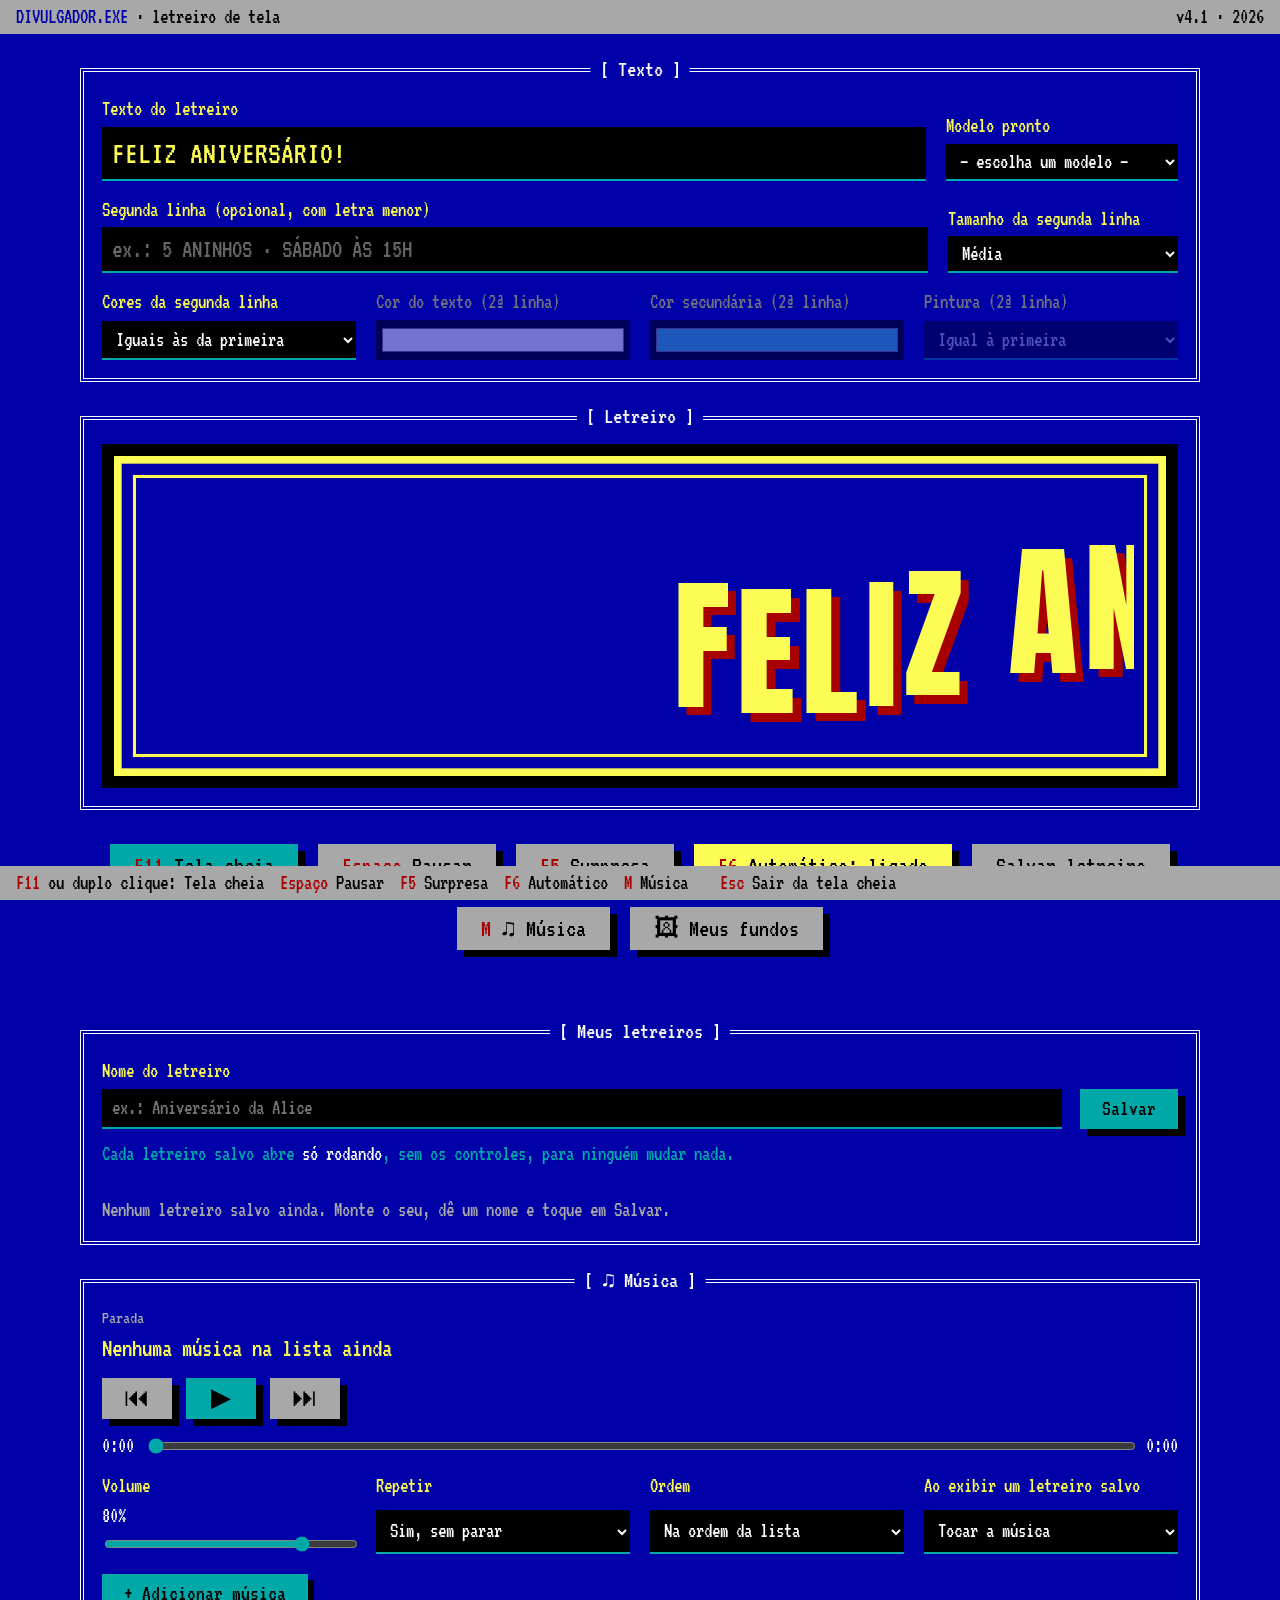
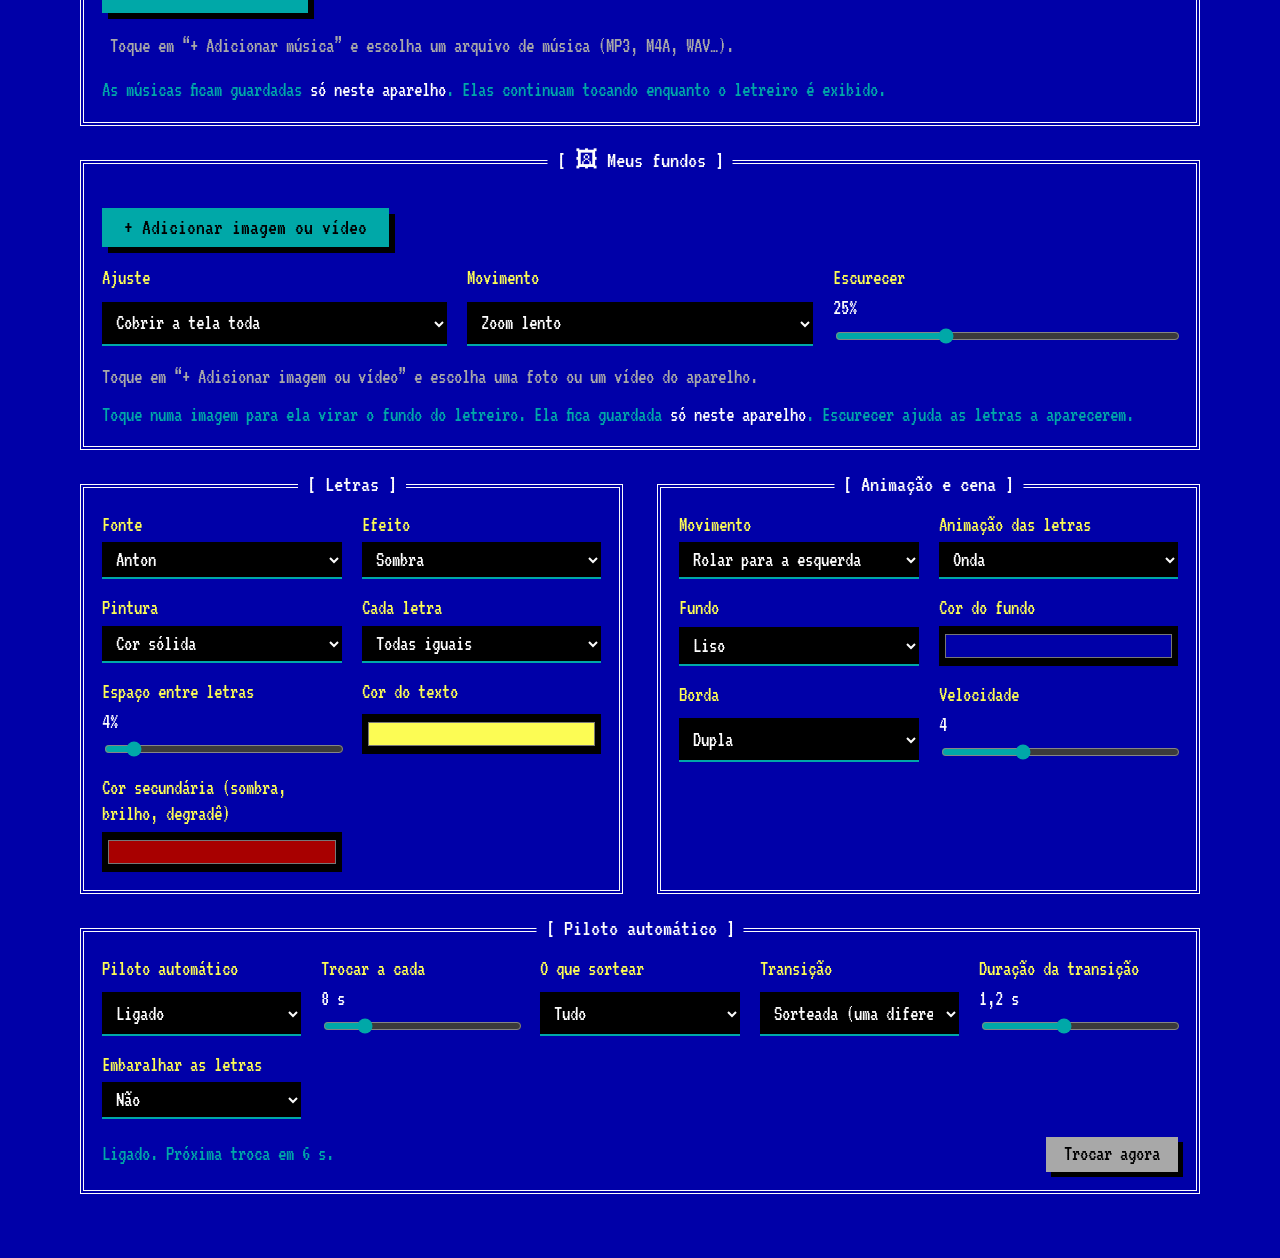
==== ver/index.html @ e81c2245 "Links sem prévia de propaganda no WhatsApp e abertura mais rápida - Os links de letreiro vão para a " ====
<!doctype html>
<html lang="pt-BR">
<head>
<meta charset="utf-8">
<meta name="robots" content="noindex">
<meta name="viewport" content="width=device-width, initial-scale=1, viewport-fit=cover">
<meta name="theme-color" content="#0000a8">
<!-- Deferred: the page paints right away (so Android's opening screen goes away fast) and the fonts
     arrive a moment later, announced by the "divulgador-fontes" event. -->
<script src="../fonts/fonts.js" defer></script>
<style>
  html, body { margin: 0; }
  :root { padding-top: env(safe-area-inset-top, 0px); padding-bottom: env(safe-area-inset-bottom, 0px); }
  [hidden] { display: none !important; }
  img { max-width: 100%; }
</style>
</head>
<body>
<style>
  /* Deliberately single-look: a DOS text-mode screen, painted explicitly. */
  :root {
    --blue: #0000a8;
    --cyan: #00a8a8;
    --grey: #a8a8a8;
    --white: #fcfcfc;
    --yellow: #fcfc54;
    --red: #a80000;
    --black: #000000;
    color-scheme: dark;
  }
  * { box-sizing: border-box; }
  html, body { background: var(--blue); }
  body {
    color: var(--white);
    font: 21px/1.25 "VT323", "Cascadia Mono", Consolas, ui-monospace, monospace;
    padding-inline: 16px;
    min-height: 100vh;
    display: flex;
    flex-direction: column;
  }
  .titlebar, .statusbar {
    background: var(--grey);
    color: var(--black);
    margin-inline: -16px;
    padding: 4px 16px;
    display: flex;
    flex-wrap: wrap;
    gap: 4px 2ch;
    justify-content: space-between;
  }
  .titlebar b { color: var(--blue); font-weight: normal; }
  .statusbar {
    position: sticky;
    bottom: 0;
    margin-top: auto;
    justify-content: flex-start;
    padding-bottom: calc(4px + env(safe-area-inset-bottom, 0px));
  }
  .statusbar kbd { font: inherit; color: var(--red); }

  main {
    width: 100%;
    max-width: 1120px;
    margin: 34px auto 30px;
    display: grid;
    gap: 34px;
  }
  .win {
    position: relative;
    border: 4px double var(--white);
    padding: 24px 18px 18px;
    min-width: 0;
  }
  .win > h2 {
    position: absolute;
    top: -0.72em;
    left: 50%;
    transform: translateX(-50%);
    margin: 0;
    padding: 0 1ch;
    background: var(--blue);
    color: var(--white);
    font: inherit;
    font-size: 23px;
    white-space: nowrap;
  }
  .cols {
    display: grid;
    grid-template-columns: repeat(auto-fit, minmax(min(100%, 430px), 1fr));
    gap: 34px;
  }
  .fields {
    display: grid;
    grid-template-columns: repeat(auto-fit, minmax(min(100%, 185px), 1fr));
    gap: 16px 20px;
  }
  .text-row {
    display: grid;
    grid-template-columns: minmax(0, 1fr) minmax(min(100%, 230px), auto);
    gap: 16px 20px;
    align-items: end;
  }
  @media (max-width: 640px) { .text-row { grid-template-columns: 1fr; } }
  .line2-row, .line2-colors { margin-top: 16px; }
  label:has(:disabled) { opacity: .45; }
  :disabled { cursor: not-allowed; }
  #texto2 { font-size: 26px; color: var(--yellow); }
  #texto2::placeholder { color: var(--grey); opacity: .6; }
  label { display: grid; gap: 4px; color: var(--yellow); }
  label output { color: var(--white); float: right; }
  input[type="text"], select {
    font: inherit;
    color: var(--white);
    background: var(--black);
    border: 0;
    border-bottom: 2px solid var(--cyan);
    padding: 6px 10px;
    width: 100%;
    border-radius: 0;
  }
  #texto { font-size: 32px; color: var(--yellow); }
  input[type="color"] {
    width: 100%;
    height: 40px;
    background: var(--black);
    border: 0;
    padding: 4px;
    cursor: pointer;
  }
  input[type="range"] { accent-color: var(--cyan); width: 100%; }
  :focus-visible { outline: 2px solid var(--yellow); outline-offset: 2px; }

  .screen {
    background: var(--black);
    padding: 12px;
    position: relative;
  }
  .screen canvas { display: block; width: 100%; height: clamp(160px, 28vw, 320px); }
  .screen:fullscreen { padding: 0; display: flex; }
  .screen:fullscreen canvas { height: 100%; }
  /* Fallback when the browser refuses real fullscreen: the sign fills the page instead. */
  .screen.pseudo-full {
    position: fixed; inset: 0; z-index: 50; padding: 0; display: flex;
    padding-top: env(safe-area-inset-top, 0px); padding-bottom: env(safe-area-inset-bottom, 0px);
  }
  .screen.pseudo-full canvas { height: 100%; }
  .hint {
    position: absolute; right: 18px; bottom: 14px;
    color: var(--grey); font-size: 18px; pointer-events: none;
    transition: opacity .4s;
  }
  .screen:not(:fullscreen):not(.pseudo-full) .hint { display: none; }
  .screen.idle:is(:fullscreen, .pseudo-full) { cursor: none; }
  .screen.idle .hint { opacity: 0; }

  /* Player: only the sign, running, with no controls. */
  body.player { overflow: hidden; }
  body.player .titlebar, body.player .statusbar, body.player .hint,
  body.player main > :not(:has(.screen)) { display: none; }
  .player-tip {
    position: absolute; left: 50%; bottom: 7%; transform: translateX(-50%);
    background: rgba(0, 0, 0, 0.65); color: var(--white);
    padding: 6px 16px; font-size: 22px; white-space: nowrap;
    pointer-events: none; transition: opacity .8s;
  }
  body:not(.player) .player-tip, .player-tip.gone { opacity: 0; }
  .player-exit {
    position: absolute; top: calc(12px + env(safe-area-inset-top, 0px)); left: 50%; transform: translateX(-50%);
    display: flex; flex-wrap: wrap; gap: 12px; align-items: center; justify-content: center;
    background: var(--blue); border: 4px double var(--white); padding: 10px 16px;
    max-width: calc(100% - 32px); cursor: default;
  }
  .player-exit button { font-size: 21px; padding: 4px 16px; box-shadow: 5px 5px 0 var(--black); }

  /* Saved signs */
  .save-row { display: grid; grid-template-columns: minmax(0, 1fr) auto; gap: 12px 18px; align-items: end; }
  .save-row button { font-size: 22px; padding: 6px 22px; }
  .note { color: var(--cyan); margin: 12px 0 0; }
  .note b { color: var(--white); font-weight: normal; }
  .saved-list { list-style: none; margin: 16px 0 0; padding: 0; display: grid; gap: 14px; }
  .saved-list li {
    display: flex; flex-wrap: wrap; gap: 10px 18px; align-items: center; justify-content: space-between;
    border-top: 1px dashed var(--grey); padding-top: 14px;
  }
  .saved-info { display: grid; gap: 2px; min-width: 0; }
  .saved-name { color: var(--yellow); font-size: 24px; overflow-wrap: anywhere; }
  .saved-meta { color: var(--grey); font-size: 18px; overflow-wrap: anywhere; }
  .saved-actions { display: flex; flex-wrap: wrap; gap: 10px; }
  .saved-actions button { font-size: 19px; padding: 3px 12px; box-shadow: 4px 4px 0 var(--black); }
  .saved-actions button.danger { background: var(--red); color: var(--white); }
  .saved-link { flex-basis: 100%; font-size: 16px; }
  .saved-empty { color: var(--grey); border: 0 !important; }

  /* Music */
  .music-player { display: grid; gap: 14px; }
  .music-now { display: grid; gap: 2px; }
  .music-label { color: var(--grey); font-size: 18px; }
  .music-title { color: var(--yellow); font-size: 26px; overflow-wrap: anywhere; }
  .music-controls { display: flex; flex-wrap: wrap; gap: 14px; }
  .music-controls button { font-size: 26px; min-width: 70px; padding: 4px 16px; }
  .music-progress {
    display: grid; grid-template-columns: auto minmax(0, 1fr) auto; gap: 12px; align-items: center;
    font-variant-numeric: tabular-nums;
  }
  .music-add { display: flex; flex-wrap: wrap; gap: 12px 20px; align-items: center; margin-top: 20px; }
  label.file-btn {
    position: relative; display: inline-block; color: var(--black); background: var(--cyan);
    padding: 6px 22px; font-size: 22px; box-shadow: 6px 6px 0 var(--black); cursor: pointer;
  }
  .file-btn input { position: absolute; inset: 0; width: 100%; opacity: 0; cursor: pointer; }
  .file-btn:focus-within { outline: 2px solid var(--yellow); outline-offset: 2px; }
  .file-btn:hover { filter: brightness(1.12); }
  .music-info { color: var(--grey); font-size: 18px; }
  .music-list { list-style: none; margin: 14px 0 0; padding: 0; display: grid; gap: 4px; }
  .music-list li {
    display: grid; grid-template-columns: 2.4ch minmax(0, 1fr) auto auto; gap: 10px; align-items: center;
    padding: 6px 8px; border-top: 1px dashed var(--grey);
  }
  .music-list li.playing { background: rgba(0, 168, 168, 0.28); }
  .music-list li.playing .mus-name { color: var(--yellow); }
  .mus-num, .mus-dur { color: var(--grey); font-variant-numeric: tabular-nums; }
  .mus-name { overflow: hidden; text-overflow: ellipsis; white-space: nowrap; }
  .mus-row-actions { display: flex; gap: 6px; }
  .music-list button { font-size: 18px; padding: 2px 10px; box-shadow: 3px 3px 0 var(--black); }
  .music-list button.danger { background: var(--red); color: var(--white); }
  .music-list li.music-empty { display: block; color: var(--grey); border: 0; }
  @media (max-width: 560px) {
    .music-list li { grid-template-columns: 2.4ch minmax(0, 1fr) auto; }
    .mus-row-actions { grid-column: 2 / -1; }
  }
  .status-music { color: var(--blue); }

  /* My backgrounds */
  .bg-fields { margin-top: 18px; }
  .bg-grid {
    list-style: none; margin: 18px 0 0; padding: 0;
    display: grid; grid-template-columns: repeat(auto-fill, minmax(min(100%, 160px), 1fr)); gap: 14px;
  }
  .bg-item { position: relative; border: 2px solid var(--grey); background: var(--black); min-width: 0; }
  .bg-item.selected { border-color: var(--yellow); box-shadow: 0 0 0 2px var(--yellow); }
  button.bg-pick { display: block; width: 100%; padding: 0; border: 0; box-shadow: none; background: var(--black); }
  button.bg-pick:active { transform: none; }
  .bg-pick img, .bg-pick video { display: block; width: 100%; aspect-ratio: 16 / 9; object-fit: cover; }
  .bg-name {
    display: block; padding: 4px 8px; font-size: 18px; color: var(--white); text-align: left;
    white-space: nowrap; overflow: hidden; text-overflow: ellipsis;
  }
  .bg-item.selected .bg-name { color: var(--yellow); }
  .bg-kind { position: absolute; top: 6px; left: 6px; background: rgba(0, 0, 0, 0.72); color: var(--yellow); font-size: 16px; padding: 0 6px; pointer-events: none; }
  button.bg-del { position: absolute; top: 6px; right: 6px; font-size: 16px; padding: 0 8px; box-shadow: 2px 2px 0 var(--black); }
  button.bg-del.danger { background: var(--red); color: var(--white); }
  .bg-grid .bg-empty { grid-column: 1 / -1; color: var(--grey); border: 0; }
  #btn-fundos.on { background: var(--yellow); }
  #btn-musica.on { background: var(--yellow); }

  .actions { display: flex; flex-wrap: wrap; gap: 20px; justify-content: center; }
  button {
    font: inherit;
    font-size: 25px;
    color: var(--black);
    background: var(--grey);
    border: 0;
    border-radius: 0;
    padding: 6px 24px;
    box-shadow: 7px 7px 0 var(--black);
    cursor: pointer;
  }
  button.primary { background: var(--cyan); }
  button kbd { font: inherit; color: var(--red); }
  button:hover { filter: brightness(1.12); }
  button:active { transform: translate(7px, 7px); box-shadow: none; }
  .toast { color: var(--yellow); text-align: center; min-height: 1.25em; margin: -14px 0 0; }
  .auto-row { display: flex; flex-wrap: wrap; gap: 14px 24px; align-items: center; justify-content: space-between; margin-top: 18px; }
  .auto-status { margin: 0; color: var(--cyan); }
  .auto-row button { font-size: 21px; padding: 4px 18px; box-shadow: 5px 5px 0 var(--black); }
  button.on { background: var(--yellow); }

  @media (prefers-reduced-motion: reduce) {
    button:active { transform: none; }
  }
</style>

<header class="titlebar">
  <span><b>DIVULGADOR.EXE</b> · letreiro de tela</span>
  <span>v4.1 · 2026</span>
</header>

<main>
  <section class="win">
    <h2>[ Texto ]</h2>
    <div class="text-row">
      <label>Texto do letreiro
        <input id="texto" type="text" value="FELIZ ANIVERSÁRIO!" maxlength="200" autocomplete="off">
      </label>
      <label>Modelo pronto
        <select id="modelo">
          <option value="">— escolha um modelo —</option>
          <optgroup label="Festas infantis">
            <option value="aniversario">Festa de aniversário</option>
            <option value="infantil">Aniversário infantil</option>
            <option value="heroi">Super-heróis</option>
            <option value="princesa">Princesas</option>
            <option value="mar">Fundo do mar</option>
            <option value="dino">Dinossauros</option>
            <option value="circo">Circo</option>
            <option value="espaco">Astronauta / espaço</option>
            <option value="pijama">Festa do pijama</option>
            <option value="criancas">Dia das Crianças</option>
            <option value="cha">Chá de bebê</option>
          </optgroup>
          <optgroup label="Datas comemorativas">
            <option value="junina">Festa junina</option>
            <option value="carnaval">Carnaval</option>
            <option value="pascoa">Páscoa</option>
            <option value="namorados">Dia dos Namorados</option>
            <option value="halloween">Halloween</option>
            <option value="natal">Natal</option>
            <option value="anonovo">Ano Novo</option>
          </optgroup>
          <optgroup label="Eventos">
            <option value="casamento">Casamento</option>
            <option value="formatura">Formatura</option>
            <option value="boasvindas">Boas-vindas</option>
            <option value="inauguracao">Inauguração</option>
            <option value="culto">Culto / encontro</option>
            <option value="balada">Balada</option>
          </optgroup>
          <optgroup label="Estilos">
            <option value="neon">Neon de bar</option>
            <option value="led">Painel de LED</option>
            <option value="anos80">Anos 80 cromado</option>
            <option value="fogo">Letras de fogo</option>
            <option value="terror">Filme de terror</option>
            <option value="maquina">Máquina de escrever</option>
            <option value="gibi">Gibi (quadrinhos)</option>
            <option value="gosma">Gosma derretendo</option>
            <option value="cinema">Estreia de cinema</option>
            <option value="dos">DOS clássico</option>
          </optgroup>
        </select>
      </label>
    </div>
    <div class="text-row line2-row">
      <label>Segunda linha (opcional, com letra menor)
        <input id="texto2" type="text" value="" maxlength="200" autocomplete="off" placeholder="ex.: 5 ANINHOS · SÁBADO ÀS 15H">
      </label>
      <label>Tamanho da segunda linha
        <select id="tamanho2">
          <option value="0.35">Bem pequena</option>
          <option value="0.5">Pequena</option>
          <option value="0.65" selected>Média</option>
          <option value="0.8">Quase igual</option>
          <option value="1">Igual à primeira</option>
        </select>
      </label>
    </div>
    <div class="fields line2-colors">
      <label>Cores da segunda linha
        <select id="cores2">
          <option value="igual">Iguais às da primeira</option>
          <option value="propria">Cores próprias</option>
        </select>
      </label>
      <label>Cor do texto (2ª linha)
        <input id="cor-texto2" type="color" value="#ffffff">
      </label>
      <label>Cor secundária (2ª linha)
        <input id="cor-efeito2" type="color" value="#3ec1d3">
      </label>
      <label>Pintura (2ª linha)
        <select id="pintura2"><option value="igual">Igual à primeira</option></select>
      </label>
    </div>
  </section>

  <section class="win">
    <h2>[ Letreiro ]</h2>
    <div class="screen" id="screen">
      <canvas id="display" aria-label="Letreiro"></canvas>
      <span class="hint">Esc para sair da tela cheia</span>
      <div class="player-tip" id="player-tip" aria-hidden="true"></div>
      <div class="player-exit" id="player-exit" hidden>
        <span>Sair da exibição?</span>
        <button class="primary" id="btn-sair" type="button">Voltar ao editor</button>
        <button id="btn-ficar" type="button">Continuar</button>
      </div>
    </div>
  </section>

  <div class="actions">
    <button class="primary" id="btn-full" type="button"><kbd>F11</kbd> Tela cheia</button>
    <button id="btn-pause" type="button"><kbd>Espaço</kbd> Pausar</button>
    <button id="btn-random" type="button"><kbd>F5</kbd> Surpresa</button>
    <button id="btn-auto" type="button"><kbd>F6</kbd> Automático</button>
    <button id="btn-salvar" type="button">Salvar letreiro</button>
    <button id="btn-musica" type="button"><kbd>M</kbd> ♫ Música</button>
    <button id="btn-fundos" type="button">🖼 Meus fundos</button>
  </div>
  <p class="toast" id="toast" role="status"></p>

  <section class="win" id="salvos-win">
    <h2>[ Meus letreiros ]</h2>
    <form class="save-row" id="form-salvar">
      <label>Nome do letreiro
        <input id="nome-salvo" type="text" maxlength="60" autocomplete="off" placeholder="ex.: Aniversário da Alice">
      </label>
      <button class="primary" type="submit">Salvar</button>
    </form>
    <p class="note">Cada letreiro salvo abre <b>só rodando</b>, sem os controles, para ninguém mudar nada.</p>
    <ul class="saved-list" id="lista-salvos"></ul>
  </section>

  <section class="win" id="musica-win">
    <h2>[ ♫ Música ]</h2>
    <div class="music-player">
      <div class="music-now">
        <span class="music-label" id="mus-estado">Parada</span>
        <span class="music-title" id="mus-atual">Nenhuma música na lista ainda</span>
      </div>
      <div class="music-controls">
        <button id="mus-ant" type="button" aria-label="Música anterior">⏮</button>
        <button id="mus-play" class="primary" type="button" aria-label="Tocar">▶</button>
        <button id="mus-prox" type="button" aria-label="Próxima música">⏭</button>
      </div>
      <div class="music-progress">
        <span id="mus-tempo">0:00</span>
        <input id="mus-barra" type="range" min="0" max="1000" step="1" value="0" aria-label="Posição da música">
        <span id="mus-total">0:00</span>
      </div>
      <div class="fields">
        <label>Volume <output id="mus-volume-out"></output>
          <input id="mus-volume" type="range" min="0" max="100" step="1" value="80">
        </label>
        <label>Repetir
          <select id="mus-repetir">
            <option value="lista">Sim, sem parar</option>
            <option value="uma">Só a música atual</option>
            <option value="nao">Não repetir</option>
          </select>
        </label>
        <label>Ordem
          <select id="mus-ordem">
            <option value="normal">Na ordem da lista</option>
            <option value="aleatoria">Aleatória</option>
          </select>
        </label>
        <label>Ao exibir um letreiro salvo
          <select id="mus-exibir">
            <option value="tocar">Tocar a música</option>
            <option value="nao">Não tocar</option>
          </select>
        </label>
      </div>
    </div>
    <div class="music-add">
      <label class="file-btn">+ Adicionar música
        <input id="mus-arquivos" type="file" accept="audio/*" multiple>
      </label>
      <span class="music-info" id="mus-info"></span>
    </div>
    <ol class="music-list" id="mus-lista"></ol>
    <p class="note">As músicas ficam guardadas <b>só neste aparelho</b>. Elas continuam tocando enquanto o letreiro é exibido.</p>
  </section>

  <section class="win" id="fundos-win">
    <h2>[ 🖼 Meus fundos ]</h2>
    <div class="music-add">
      <label class="file-btn">+ Adicionar imagem ou vídeo
        <input id="bg-arquivos" type="file" accept="image/*,video/*" multiple>
      </label>
      <span class="music-info" id="bg-info"></span>
    </div>
    <div class="fields bg-fields">
      <label>Ajuste
        <select id="meu-ajuste">
          <option value="cobrir">Cobrir a tela toda</option>
          <option value="inteira">Mostrar a imagem inteira</option>
        </select>
      </label>
      <label>Movimento
        <select id="meu-movimento">
          <option value="zoom">Zoom lento</option>
          <option value="passear">Passear pela imagem</option>
          <option value="parado">Parado</option>
        </select>
      </label>
      <label>Escurecer <output id="meu-escurecer-out"></output>
        <input id="meu-escurecer" type="range" min="0" max="80" step="5" value="25">
      </label>
    </div>
    <ul class="bg-grid" id="bg-lista"></ul>
    <p class="note">Toque numa imagem para ela virar o fundo do letreiro. Ela fica guardada <b>só neste aparelho</b>. Escurecer ajuda as letras a aparecerem.</p>
  </section>

  <div class="cols">
    <section class="win">
      <h2>[ Letras ]</h2>
      <div class="fields">
        <label>Fonte
          <select id="fonte"></select>
        </label>
        <label>Efeito
          <select id="estilo">
            <optgroup label="Clássicos">
              <option value="normal">Normal</option>
              <option value="sombra">Sombra</option>
              <option value="sombra-longa">Sombra longa</option>
              <option value="3d">3D</option>
              <option value="relevo">Relevo</option>
              <option value="contorno">Contorno</option>
              <option value="duplo">Contorno duplo</option>
              <option value="vazado">Vazado</option>
            </optgroup>
            <optgroup label="Luz e brilho">
              <option value="neon">Neon brilhante</option>
              <option value="neon-tubo">Neon de tubo (só contorno)</option>
              <option value="brilhos">Estrelinhas brilhando</option>
              <option value="fantasma">Fantasma</option>
              <option value="reflexo">Reflexo no chão</option>
            </optgroup>
            <optgroup label="Especiais">
              <option value="adesivo">Adesivo</option>
              <option value="quadrinhos">Quadrinhos</option>
              <option value="rabisco">Rabisco a mão</option>
              <option value="glitch">Glitch (tela com defeito)</option>
              <option value="rastro">Rastro</option>
              <option value="derretendo">Derretendo</option>
            </optgroup>
            <optgroup label="Doces e divertidos">
              <option value="balao">Letras de balão (bexiga)</option>
              <option value="bala">Bala brilhante</option>
              <option value="vidro">Vidro</option>
              <option value="gelo">Gelo com pingentes</option>
              <option value="chamas">Pegando fogo</option>
              <option value="costura">Tecido costurado</option>
            </optgroup>
            <optgroup label="Sombras e contornos">
              <option value="sombra-suave">Sombra suave</option>
              <option value="sombra-dupla">Sombra dupla retrô</option>
              <option value="sombra-chao">Sombra no chão</option>
              <option value="contorno-triplo">Contorno triplo</option>
              <option value="contorno-arcoiris">Contorno arco-íris</option>
              <option value="3d-arcoiris">3D arco-íris</option>
              <option value="eco-arcoiris">Eco arco-íris</option>
            </optgroup>
            <optgroup label="Animados">
              <option value="lampadas">Lâmpadas correndo</option>
              <option value="formigas">Contorno tracejado andando</option>
              <option value="aura">Aura colorida</option>
            </optgroup>
            <optgroup label="Matricial">
              <option value="pontos">Matricial – pontos</option>
              <option value="blocos">Matricial – blocos</option>
              <option value="led">Painel de LED</option>
            </optgroup>
          </select>
        </label>
        <label>Pintura
          <select id="pintura">
            <option value="solida">Cor sólida</option>
            <option value="degrade">Degradê (2 cores)</option>
            <option value="arcoiris">Arco-íris</option>
            <option value="arcoiris-anim">Arco-íris animado</option>
            <option value="metal">Metal cromado</option>
            <option value="ouro">Ouro</option>
            <option value="fogo">Fogo</option>
            <option value="por-do-sol">Pôr do sol</option>
            <option value="oceano">Oceano</option>
            <option value="brilho">Brilho passando</option>
            <option value="listras">Listras animadas</option>
            <option value="bolinhas">Bolinhas</option>
            <option value="xadrez">Xadrez</option>
          </select>
        </label>
        <label>Cada letra
          <select id="mistura">
            <option value="iguais">Todas iguais</option>
            <option value="fontes">Fonte diferente em cada letra</option>
            <option value="cores">Cor diferente em cada letra</option>
            <option value="tudo">Fonte e cor diferentes</option>
          </select>
        </label>
        <label>Espaço entre letras <output id="espaco-out"></output>
          <input id="espaco" type="range" min="0" max="40" step="1" value="4">
        </label>
        <label>Cor do texto
          <input id="cor-texto" type="color" value="#fcfc54">
        </label>
        <label>Cor secundária (sombra, brilho, degradê)
          <input id="cor-efeito" type="color" value="#a80000">
        </label>
      </div>
    </section>

    <section class="win">
      <h2>[ Animação e cena ]</h2>
      <div class="fields">
        <label>Movimento
          <select id="movimento">
            <option value="rolar">Rolar para a esquerda</option>
            <option value="rolar-dir">Rolar para a direita</option>
            <option value="ioio">Ioiô (vai e volta)</option>
            <option value="subir">Subir como créditos</option>
            <option value="parado">Parado no centro</option>
          </select>
        </label>
        <label>Animação das letras
          <select id="letras">
            <option value="nenhuma">Nenhuma</option>
            <option value="mistura">Misturada (cada letra uma)</option>
            <option value="onda">Onda</option>
            <option value="pular">Pular</option>
            <option value="balancar">Balançar</option>
            <option value="pulsar">Pulsar</option>
            <option value="girar">Girar (virar)</option>
            <option value="rodar">Rodar como roda</option>
            <option value="elastico">Elástico</option>
            <option value="zoom">Surgir com zoom</option>
            <option value="tremer">Tremer</option>
            <option value="cair">Cair do céu</option>
            <option value="maquina">Máquina de escrever</option>
            <option value="piscar">Piscar tudo</option>
            <option value="alternado">Piscar alternado</option>
          </select>
        </label>
        <label>Fundo
          <select id="fundo">
            <optgroup label="Simples">
              <option value="liso">Liso</option>
              <option value="degrade">Degradê</option>
              <option value="arcoiris">Cores mudando</option>
              <option value="estrelas">Céu estrelado</option>
              <option value="grade">Grade anos 80</option>
            </optgroup>
            <optgroup label="Festa">
              <option value="confete">Confete caindo</option>
              <option value="baloes">Balões subindo</option>
              <option value="fogos">Fogos de artifício</option>
              <option value="serpentinas">Serpentinas</option>
              <option value="purpurina">Purpurina brilhando</option>
              <option value="discoteca">Luzes de discoteca</option>
              <option value="holofotes">Holofotes</option>
              <option value="bolhas">Bolhas de sabão</option>
              <option value="coracoes">Corações flutuando</option>
              <option value="neve">Neve caindo</option>
              <option value="doces">Doces caindo</option>
              <option value="petalas">Pétalas caindo</option>
              <option value="notas">Notas musicais</option>
              <option value="fogueira">Fogueira</option>
              <option value="emojis">Emojis de festa</option>
              <option value="estrelas-caindo">Chuva de estrelas douradas</option>
            </optgroup>
            <optgroup label="Balada e palco">
              <option value="laser">Show de laser</option>
              <option value="equalizador">Equalizador de som</option>
              <option value="cortina">Cortina de teatro</option>
              <option value="flashes">Flashes de câmera</option>
            </optgroup>
            <optgroup label="Céu e natureza">
              <option value="nuvens">Céu com nuvens</option>
              <option value="cadentes">Estrelas cadentes</option>
              <option value="vagalumes">Vaga-lumes</option>
              <option value="aurora">Aurora boreal</option>
              <option value="ondas">Ondas do mar</option>
              <option value="chuva">Chuva</option>
              <option value="tempestade">Tempestade com raios</option>
              <option value="lua">Lua e estrelas</option>
              <option value="flocos">Flocos de neve</option>
              <option value="folhas">Folhas de outono</option>
            </optgroup>
            <optgroup label="Infantis">
              <option value="arcoiris-ceu">Arco-íris no céu</option>
              <option value="bolinhas">Bolinhas pulando</option>
              <option value="peixes">Peixinhos nadando</option>
              <option value="borboletas">Borboletas voando</option>
              <option value="pipoca">Pipoca estourando</option>
              <option value="planetas">Planetas girando</option>
              <option value="circo">Tenda de circo</option>
              <option value="foguetes">Foguetes decolando</option>
              <option value="avioes">Aviõezinhos de papel</option>
              <option value="tinta">Respingos de tinta</option>
            </optgroup>
            <optgroup label="Hipnóticos">
              <option value="raios">Raios de sol girando</option>
              <option value="espiral">Espiral</option>
              <option value="bokeh">Luzes desfocadas</option>
              <option value="dobra">Velocidade da luz</option>
              <option value="matrix">Chuva de códigos</option>
              <option value="ondas-cor">Ondas de cor</option>
              <option value="caleidoscopio">Caleidoscópio</option>
              <option value="lava">Lâmpada de lava</option>
              <option value="pista">Pista de dança</option>
              <option value="plasma">Plasma retrô</option>
              <option value="tunel">Túnel colorido</option>
              <option value="ondas-neon">Ondas neon</option>
              <option value="xadrez-rolando">Xadrez rolando</option>
            </optgroup>
          </select>
        </label>
        <label>Cor do fundo
          <input id="cor-fundo" type="color" value="#0000a8">
        </label>
        <label>Borda
          <select id="borda">
            <optgroup label="Simples">
              <option value="nenhuma">Nenhuma</option>
              <option value="simples">Simples</option>
              <option value="dupla">Dupla</option>
              <option value="estrelas">Estrelas</option>
            </optgroup>
            <optgroup label="Festa">
              <option value="luzes">Luzes de circo</option>
              <option value="pisca">Pisca-pisca</option>
              <option value="bandeirinhas">Bandeirinhas</option>
              <option value="baloes">Balões nos cantos</option>
              <option value="confete-borda">Moldura de confete</option>
              <option value="corrente">Correntinha de papel</option>
              <option value="laco">Fita com laço de presente</option>
            </optgroup>
            <optgroup label="Aniversário e infantil">
              <option value="velas">Velinhas de aniversário</option>
              <option value="chapeus">Chapeuzinhos de festa</option>
              <option value="presentes">Presentes pulando</option>
              <option value="pirulitos">Pirulitos girando</option>
              <option value="coroas">Coroas de princesa</option>
              <option value="raios">Raios de super-herói</option>
              <option value="estrelas-girando">Estrelas girando</option>
              <option value="coracoes">Corações pulsando</option>
              <option value="flores">Flores</option>
            </optgroup>
            <optgroup label="Datas">
              <option value="guirlanda">Guirlanda de Natal</option>
              <option value="bolas-natal">Bolas de Natal</option>
              <option value="bengala">Bengala de Natal</option>
              <option value="aboboras">Abóboras de Halloween</option>
              <option value="ovos">Ovos de Páscoa</option>
            </optgroup>
            <optgroup label="Brilho">
              <option value="neon-borda">Moldura neon</option>
              <option value="arcoiris-borda">Moldura arco-íris</option>
              <option value="cintilantes">Estrelinhas cintilando</option>
            </optgroup>
          </select>
        </label>
        <label>Velocidade <output id="velocidade-out"></output>
          <input id="velocidade" type="range" min="1" max="10" step="1" value="4">
        </label>
      </div>
    </section>
  </div>

  <section class="win">
    <h2>[ Piloto automático ]</h2>
    <div class="fields">
      <label>Piloto automático
        <select id="auto">
          <option value="on">Ligado</option>
          <option value="off">Desligado</option>
        </select>
      </label>
      <label>Trocar a cada <output id="intervalo-out"></output>
        <input id="intervalo" type="range" min="3" max="30" step="1" value="8">
      </label>
      <label>O que sortear
        <select id="sortear">
          <option value="tudo">Tudo</option>
          <option value="animacoes">Só animações e cena</option>
          <option value="letras">Só o visual das letras</option>
        </select>
      </label>
      <label>Transição
        <select id="transicao">
          <option value="sorteada">Sorteada (uma diferente a cada troca)</option>
          <optgroup label="Suaves">
            <option value="dissolver">Dissolver</option>
            <option value="escuro">Apagar e acender</option>
            <option value="flash">Flash de câmera</option>
            <option value="zoom">Zoom para fora</option>
          </optgroup>
          <optgroup label="Deslizar">
            <option value="deslizar-esq">Deslizar para a esquerda</option>
            <option value="deslizar-dir">Deslizar para a direita</option>
            <option value="subir">Subir</option>
            <option value="descer">Cair</option>
            <option value="limpar">Limpador</option>
            <option value="diagonal">Diagonal</option>
            <option value="cortina">Cortina de teatro</option>
          </optgroup>
          <optgroup label="Formas">
            <option value="circulo">Círculo abrindo</option>
            <option value="estrela">Estrela abrindo</option>
            <option value="coracao">Coração abrindo</option>
            <option value="persiana">Persiana</option>
            <option value="persiana-v">Persiana vertical</option>
            <option value="xadrez">Xadrez</option>
          </optgroup>
          <optgroup label="Malucas">
            <option value="redemoinho">Redemoinho</option>
            <option value="pixelar">Pixelar</option>
            <option value="glitch">Glitch</option>
            <option value="quebrar">Quebrar em pedaços</option>
          </optgroup>
        </select>
      </label>
      <label>Duração da transição <output id="duracao-out"></output>
        <input id="duracao" type="range" min="0.3" max="2.5" step="0.1" value="1.2">
      </label>
      <label>Embaralhar as letras
        <select id="embaralhar">
          <option value="off">Não</option>
          <option value="lento">A cada 3 segundos</option>
          <option value="rapido">A cada segundo</option>
        </select>
      </label>
    </div>
    <div class="auto-row">
      <p class="auto-status" id="auto-status"></p>
      <button id="btn-now" type="button">Trocar agora</button>
    </div>
  </section>
</main>

<footer class="statusbar">
  <span><kbd>F11</kbd> ou duplo clique: Tela cheia</span>
  <span><kbd>Espaço</kbd> Pausar</span>
  <span><kbd>F5</kbd> Surpresa</span>
  <span><kbd>F6</kbd> Automático</span>
  <span><kbd>M</kbd> Música</span>
  <span id="status-musica" class="status-music"></span>
  <span><kbd>Esc</kbd> Sair da tela cheia</span>
</footer>

<script>
(() => {
  // The page as it was delivered, before this script changes anything: the base for saved-sign files.
  // The app's big block of embedded fonts is left out; each file gets only the fonts it uses.
  const SOURCE_HTML = (() => {
    const root = document.documentElement.cloneNode(true);
    const fonts = root.querySelector("#divulgador-fonts");
    if (fonts) fonts.remove();
    return "<!doctype html>\n" + root.outerHTML;
  })();

  const F = (id, group, fallback = "Impact, sans-serif", w = 400) => ({ id, group, w, css: `"${id}", ${fallback}` });
  const FONTS = [
    F("Anton", "Impacto"),
    F("Bebas Neue", "Impacto"),
    F("Alfa Slab One", "Impacto", "Georgia, serif"),
    F("Bowlby One SC", "Impacto"),
    F("Titan One", "Impacto"),
    F("Russo One", "Impacto"),
    F("Arial Black", "Impacto", "Arial, sans-serif", 900),
    F("Oswald", "Impacto", "Impact, sans-serif", 700),
    F("Passion One", "Impacto", "Impact, sans-serif", 900),
    F("Staatliches", "Impacto"),
    F("Teko", "Impacto", "Impact, sans-serif", 700),
    F("Ultra", "Impacto", "Georgia, serif"),
    F("Racing Sans One", "Impacto"),
    F("Knewave", "Impacto"),
    F("Chewy", "Infantis"),
    F("Sniglet", "Infantis", "Arial Rounded MT Bold, sans-serif", 800),
    F("Baloo 2", "Infantis", "Arial Rounded MT Bold, sans-serif", 800),
    F("Bubblegum Sans", "Infantis"),
    F("Boogaloo", "Infantis"),
    F("Coiny", "Infantis"),
    F("Lilita One", "Infantis"),
    F("Grandstander", "Infantis", "Arial Rounded MT Bold, sans-serif", 900),
    F("Mochiy Pop One", "Infantis"),
    F("Rubik Bubbles", "Infantis"),
    F("Londrina Solid", "Infantis", "Impact, sans-serif", 900),
    F("Emilys Candy", "Infantis", "Georgia, serif"),
    F("Henny Penny", "Infantis", "Georgia, serif"),
    F("Chicle", "Infantis"),
    F("Sigmar One", "Infantis"),
    F("Spicy Rice", "Infantis"),
    F("Kavoon", "Infantis"),
    F("Chango", "Infantis"),
    F("Freckle Face", "Infantis"),
    F("Fontdiner Swanky", "Infantis"),
    F("Comic Neue", "Infantis", '"Comic Sans MS", cursive', 700),
    F("Gochi Hand", "Infantis", '"Comic Sans MS", cursive'),
    F("Patrick Hand", "Infantis", '"Comic Sans MS", cursive'),
    F("Bangers", "Divertidas"),
    F("Luckiest Guy", "Divertidas"),
    F("Fredoka", "Divertidas", "Arial Rounded MT Bold, sans-serif", 700),
    F("Bungee", "Divertidas"),
    F("Bungee Inline", "Divertidas"),
    F("Bungee Shade", "Divertidas"),
    F("Shrikhand", "Divertidas", "Georgia, serif"),
    F("Frijole", "Divertidas"),
    F("Modak", "Divertidas"),
    F("Oi", "Divertidas", "Georgia, serif"),
    F("Rampart One", "Divertidas"),
    F("Rubik Wet Paint", "Divertidas"),
    F("Rubik Glitch", "Divertidas"),
    F("Monofett", "Divertidas"),
    F("Fascinate", "Divertidas"),
    F("Mountains of Christmas", "Divertidas", "Georgia, serif", 700),
    F("Press Start 2P", "Retrô e pixel", '"Courier New", monospace'),
    F("Silkscreen", "Retrô e pixel", '"Courier New", monospace'),
    F("VT323", "Retrô e pixel", "Consolas, monospace"),
    F("Monoton", "Retrô e pixel"),
    F("Faster One", "Retrô e pixel"),
    F("Righteous", "Retrô e pixel"),
    F("Codystar", "Retrô e pixel"),
    F("Orbitron", "Futuristas", '"Arial Black", sans-serif', 900),
    F("Audiowide", "Futuristas"),
    F("Wallpoet", "Futuristas"),
    F("Black Ops One", "Futuristas"),
    F("Rubik Mono One", "Futuristas", '"Arial Black", sans-serif'),
    F("Michroma", "Futuristas"),
    F("Exo 2", "Futuristas", '"Arial Black", sans-serif', 900),
    F("Syncopate", "Futuristas", '"Arial Black", sans-serif', 700),
    F("Major Mono Display", "Futuristas", '"Courier New", monospace'),
    F("Playfair Display", "Elegantes", "Georgia, serif", 900),
    F("Abril Fatface", "Elegantes", "Georgia, serif"),
    F("Cinzel Decorative", "Elegantes", "Georgia, serif", 900),
    F("UnifrakturMaguntia", "Elegantes", '"Old English Text MT", serif'),
    F("Limelight", "Elegantes", "Georgia, serif"),
    F("Poiret One", "Elegantes", "Georgia, serif"),
    F("Yeseva One", "Elegantes", "Georgia, serif"),
    F("Diplomata SC", "Elegantes", "Georgia, serif"),
    F("Lobster Two", "Elegantes", '"Brush Script MT", cursive', 700),
    F("Lobster", "Manuscritas", '"Brush Script MT", cursive'),
    F("Pacifico", "Manuscritas", '"Brush Script MT", cursive'),
    F("Permanent Marker", "Manuscritas", '"Comic Sans MS", cursive'),
    F("Caveat Brush", "Manuscritas", '"Comic Sans MS", cursive'),
    F("Special Elite", "Manuscritas", '"Courier New", monospace'),
    F("Dancing Script", "Manuscritas", '"Brush Script MT", cursive', 700),
    F("Great Vibes", "Manuscritas", '"Brush Script MT", cursive'),
    F("Satisfy", "Manuscritas", '"Brush Script MT", cursive'),
    F("Kaushan Script", "Manuscritas", '"Brush Script MT", cursive'),
    F("Yellowtail", "Manuscritas", '"Brush Script MT", cursive'),
    F("Sacramento", "Manuscritas", '"Brush Script MT", cursive'),
    F("Cookie", "Manuscritas", '"Brush Script MT", cursive'),
    F("Rye", "Faroeste", "Georgia, serif"),
    F("Sancreek", "Faroeste", "Georgia, serif"),
    F("Ewert", "Faroeste", "Georgia, serif"),
    F("Creepster", "Terror"),
    F("Nosifer", "Terror"),
    F("Eater", "Terror"),
    F("Butcherman", "Terror"),
    F("Metal Mania", "Terror"),
    F("Jolly Lodger", "Terror"),
    F("Griffy", "Terror"),
    F("Pirata One", "Terror", '"Old English Text MT", serif'),
    // Third batch
    F("Archivo Black", "Impacto", '"Arial Black", sans-serif'),
    F("Black Han Sans", "Impacto"),
    F("Dela Gothic One", "Impacto"),
    F("Graduate", "Impacto", "Georgia, serif"),
    F("Holtwood One SC", "Impacto", "Georgia, serif"),
    F("Squada One", "Impacto"),
    F("Bagel Fat One", "Infantis"),
    F("Carter One", "Infantis"),
    F("Cherry Bomb One", "Infantis"),
    F("Darumadrop One", "Infantis"),
    F("Fuzzy Bubbles", "Infantis", '"Comic Sans MS", cursive', 700),
    F("Galindo", "Infantis"),
    F("Lemon", "Infantis"),
    F("Margarine", "Infantis"),
    F("Paytone One", "Infantis"),
    F("Schoolbell", "Infantis", '"Comic Sans MS", cursive'),
    F("Short Stack", "Infantis", '"Comic Sans MS", cursive'),
    F("Fredericka the Great", "Divertidas", "Georgia, serif"),
    F("Kablammo", "Divertidas"),
    F("Plaster", "Divertidas"),
    F("Ribeye Marrow", "Divertidas"),
    F("Rubik Doodle Shadow", "Divertidas"),
    F("Rubik Maze", "Divertidas"),
    F("Rubik Microbe", "Divertidas"),
    F("Rubik Moonrocks", "Divertidas"),
    F("Rubik Vinyl", "Divertidas"),
    F("Vast Shadow", "Divertidas", "Georgia, serif"),
    F("Zen Tokyo Zoo", "Divertidas"),
    F("Bungee Outline", "Retrô e pixel"),
    F("DotGothic16", "Retrô e pixel", '"Courier New", monospace'),
    F("Neonderthaw", "Retrô e pixel", '"Brush Script MT", cursive'),
    F("Nova Square", "Retrô e pixel"),
    F("Pixelify Sans", "Retrô e pixel", '"Courier New", monospace', 700),
    F("Tilt Neon", "Retrô e pixel"),
    F("Tilt Prism", "Retrô e pixel"),
    F("Tilt Warp", "Retrô e pixel"),
    F("Train One", "Retrô e pixel"),
    F("Aldrich", "Futuristas"),
    F("Bruno Ace SC", "Futuristas"),
    F("Oxanium", "Futuristas", '"Arial Black", sans-serif', 800),
    F("Quantico", "Futuristas", '"Arial Black", sans-serif', 700),
    F("Turret Road", "Futuristas", '"Arial Black", sans-serif', 800),
    F("Zen Dots", "Futuristas"),
    F("Aboreto", "Elegantes", "Georgia, serif"),
    F("Bodoni Moda", "Elegantes", "Georgia, serif", 900),
    F("Italiana", "Elegantes", "Georgia, serif"),
    F("Marcellus", "Elegantes", "Georgia, serif"),
    F("Alex Brush", "Manuscritas", '"Brush Script MT", cursive'),
    F("Allura", "Manuscritas", '"Brush Script MT", cursive'),
    F("Parisienne", "Manuscritas", '"Brush Script MT", cursive'),
    F("Pinyon Script", "Manuscritas", '"Brush Script MT", cursive'),
    F("Playball", "Manuscritas", '"Brush Script MT", cursive'),
    F("Homemade Apple", "Manuscritas", '"Comic Sans MS", cursive'),
    F("Indie Flower", "Manuscritas", '"Comic Sans MS", cursive'),
    F("Shadows Into Light", "Manuscritas", '"Comic Sans MS", cursive'),
    F("Amatic SC", "Manuscritas", '"Comic Sans MS", cursive', 700),
    F("Sriracha", "Manuscritas", '"Comic Sans MS", cursive'),
    F("Smokum", "Faroeste", "Georgia, serif"),
    F("Sedgwick Ave Display", "Grafite", '"Comic Sans MS", cursive'),
    F("Rubik Spray Paint", "Grafite"),
    F("Rock Salt", "Grafite", '"Comic Sans MS", cursive'),
  ];
  const PRESETS = {
    aniversario: { texto: "FELIZ ANIVERSÁRIO!", fonte: "Bungee", estilo: "3d", pintura: "arcoiris-anim", espaco: 4, "cor-texto": "#ffffff", "cor-efeito": "#2a0a4a", movimento: "parado", letras: "pular", fundo: "confete", "cor-fundo": "#1b0b5a", borda: "luzes", velocidade: 4 },
    // Festas infantis
    infantil: { texto: "PARABÉNS!", texto2: "5 ANINHOS DE MUITA ALEGRIA", tamanho2: 0.5, fonte: "Chewy", estilo: "adesivo", pintura: "solida", mistura: "cores", espaco: 4, "cor-texto": "#ffffff", "cor-efeito": "#ffffff", movimento: "parado", letras: "pular", fundo: "baloes", "cor-fundo": "#23145c", borda: "bandeirinhas", velocidade: 4 },
    heroi: { texto: "HERÓIS EM AÇÃO!", texto2: "O PODER DA DIVERSÃO", tamanho2: 0.5, fonte: "Bangers", estilo: "quadrinhos", pintura: "solida", espaco: 6, "cor-texto": "#ffd23f", "cor-efeito": "#d0021b", movimento: "parado", letras: "zoom", fundo: "holofotes", "cor-fundo": "#0b1d4a", borda: "estrelas-girando", velocidade: 5 },
    princesa: { texto: "Festa da Princesa", texto2: "UM DIA DE CONTO DE FADAS", tamanho2: 0.5, fonte: "Emilys Candy", estilo: "brilhos", pintura: "degrade", espaco: 3, "cor-texto": "#ffb3de", "cor-efeito": "#b983ff", movimento: "parado", letras: "onda", fundo: "purpurina", "cor-fundo": "#3a0f3f", borda: "flores", velocidade: 3 },
    mar: { texto: "FUNDO DO MAR", texto2: "VEM MERGULHAR COM A GENTE!", tamanho2: 0.5, fonte: "Chewy", estilo: "sombra", pintura: "oceano", espaco: 4, "cor-texto": "#caf0f8", "cor-efeito": "#012a4a", movimento: "parado", letras: "onda", fundo: "bolhas", "cor-fundo": "#01497c", borda: "nenhuma", velocidade: 3 },
    dino: { texto: "DINO FESTA!", texto2: "RAAAWR! CHEGOU A HORA", tamanho2: 0.5, fonte: "Rubik Wet Paint", estilo: "3d", pintura: "solida", espaco: 4, "cor-texto": "#9be15d", "cor-efeito": "#1b4d1b", movimento: "parado", letras: "tremer", fundo: "confete", "cor-fundo": "#16301a", borda: "estrelas", velocidade: 5 },
    circo: { texto: "O CIRCO CHEGOU!", texto2: "RESPEITÁVEL PÚBLICO", tamanho2: 0.5, fonte: "Sancreek", estilo: "3d", pintura: "solida", espaco: 4, "cor-texto": "#ffd23f", "cor-efeito": "#b30019", movimento: "parado", letras: "pular", fundo: "holofotes", "cor-fundo": "#2a0508", borda: "luzes", velocidade: 4 },
    espaco: { texto: "MISSÃO ESPACIAL", texto2: "3… 2… 1… DECOLAR!", tamanho2: 0.5, fonte: "Audiowide", estilo: "neon", pintura: "solida", espaco: 6, "cor-texto": "#e0f7ff", "cor-efeito": "#3ec1d3", movimento: "parado", letras: "cair", fundo: "estrelas", "cor-fundo": "#03030f", borda: "estrelas-girando", velocidade: 4 },
    pijama: { texto: "FESTA DO PIJAMA", texto2: "TRAGA SEU TRAVESSEIRO!", tamanho2: 0.5, fonte: "Sniglet", estilo: "adesivo", pintura: "arcoiris", espaco: 4, "cor-texto": "#ffffff", "cor-efeito": "#ffffff", movimento: "parado", letras: "balancar", fundo: "estrelas", "cor-fundo": "#1b1446", borda: "nenhuma", velocidade: 3 },
    criancas: { texto: "FELIZ DIA DAS CRIANÇAS", texto2: "BRINCAR É COISA SÉRIA!", tamanho2: 0.5, fonte: "Lilita One", estilo: "adesivo", pintura: "solida", mistura: "tudo", espaco: 3, "cor-texto": "#ffffff", "cor-efeito": "#ffffff", movimento: "parado", letras: "mistura", fundo: "confete", "cor-fundo": "#0f3b7a", borda: "baloes", velocidade: 4 },
    // Datas
    carnaval: { texto: "É CARNAVAL!", texto2: "ALEGRIA SEM FIM", tamanho2: 0.5, fonte: "Chango", estilo: "sombra", pintura: "arcoiris-anim", espaco: 4, "cor-texto": "#ffffff", "cor-efeito": "#3a0070", movimento: "parado", letras: "pular", fundo: "serpentinas", "cor-fundo": "#2b0a4a", borda: "luzes", velocidade: 6 },
    pascoa: { texto: "FELIZ PÁSCOA", texto2: "RENOVAÇÃO E ESPERANÇA", tamanho2: 0.5, fonte: "Chewy", estilo: "adesivo", pintura: "arcoiris", espaco: 4, "cor-texto": "#ffffff", "cor-efeito": "#ffffff", movimento: "parado", letras: "pular", fundo: "bolhas", "cor-fundo": "#2e6f4e", borda: "flores", velocidade: 3 },
    halloween: { texto: "HALLOWEEN", texto2: "DOCES OU TRAVESSURAS?", tamanho2: 0.5, fonte: "Creepster", estilo: "derretendo", pintura: "degrade", espaco: 4, "cor-texto": "#ffa500", "cor-efeito": "#b33c00", movimento: "parado", letras: "nenhuma", fundo: "estrelas", "cor-fundo": "#140a1f", borda: "nenhuma", velocidade: 4 },
    // Eventos
    casamento: { texto: "Felicidades aos noivos", texto2: "COM AMOR, FAMÍLIA E AMIGOS", tamanho2: 0.35, fonte: "Great Vibes", estilo: "brilhos", pintura: "ouro", espaco: 2, "cor-texto": "#f5d68a", "cor-efeito": "#8a5a12", movimento: "parado", letras: "nenhuma", fundo: "purpurina", "cor-fundo": "#1e1418", borda: "flores", velocidade: 3 },
    formatura: { texto: "PARABÉNS, FORMANDOS!", texto2: "TURMA 2026", tamanho2: 0.5, fonte: "Playfair Display", estilo: "reflexo", pintura: "ouro", espaco: 4, "cor-texto": "#f2c14e", "cor-efeito": "#8a5a12", movimento: "parado", letras: "zoom", fundo: "fogos", "cor-fundo": "#050a1f", borda: "estrelas-girando", velocidade: 4 },
    boasvindas: { texto: "SEJAM BEM-VINDOS!", texto2: "É UMA ALEGRIA TER VOCÊ AQUI", tamanho2: 0.5, fonte: "Oswald", estilo: "sombra", pintura: "brilho", espaco: 6, "cor-texto": "#ffffff", "cor-efeito": "#0b3d91", movimento: "parado", letras: "nenhuma", fundo: "holofotes", "cor-fundo": "#0a1633", borda: "nenhuma", velocidade: 4 },
    inauguracao: { texto: "GRANDE INAUGURAÇÃO", texto2: "PROMOÇÕES ESPECIAIS HOJE", tamanho2: 0.5, fonte: "Passion One", estilo: "3d", pintura: "solida", espaco: 4, "cor-texto": "#ffd23f", "cor-efeito": "#b30019", movimento: "rolar", letras: "nenhuma", fundo: "fogos", "cor-fundo": "#140404", borda: "luzes", velocidade: 4 },
    culto: { texto: "SEJAM BEM-VINDOS", texto2: "QUE BOM QUE VOCÊ VEIO", tamanho2: 0.5, fonte: "Cinzel Decorative", estilo: "brilhos", pintura: "ouro", espaco: 4, "cor-texto": "#ffe08a", "cor-efeito": "#8a5a12", movimento: "parado", letras: "nenhuma", fundo: "estrelas", "cor-fundo": "#0d1026", borda: "nenhuma", velocidade: 3 },
    junina: { texto: "ARRAIÁ!", fonte: "Rye", estilo: "sombra", pintura: "por-do-sol", espaco: 6, "cor-texto": "#ffd23f", "cor-efeito": "#5a2600", movimento: "parado", letras: "balancar", fundo: "fogos", "cor-fundo": "#1f0d2e", borda: "bandeirinhas", velocidade: 4 },
    natal: { texto: "FELIZ NATAL", fonte: "Cinzel Decorative", estilo: "brilhos", pintura: "ouro", espaco: 6, "cor-texto": "#ffe08a", "cor-efeito": "#8a5a12", movimento: "parado", letras: "onda", fundo: "neve", "cor-fundo": "#0b3d2e", borda: "pisca", velocidade: 3 },
    anonovo: { texto: "FELIZ ANO NOVO!", fonte: "Playfair Display", estilo: "reflexo", pintura: "brilho", espaco: 4, "cor-texto": "#f2c14e", "cor-efeito": "#ffffff", movimento: "parado", letras: "zoom", fundo: "fogos", "cor-fundo": "#05060f", borda: "estrelas-girando", velocidade: 4 },
    namorados: { texto: "EU TE AMO", fonte: "Pacifico", estilo: "neon", pintura: "solida", espaco: 3, "cor-texto": "#ffd6e5", "cor-efeito": "#ff2d6f", movimento: "parado", letras: "pulsar", fundo: "coracoes", "cor-fundo": "#2a0010", borda: "coracoes", velocidade: 3 },
    balada: { texto: "BORA DANÇAR!", fonte: "Audiowide", estilo: "neon", pintura: "arcoiris-anim", espaco: 4, "cor-texto": "#ffffff", "cor-efeito": "#b983ff", movimento: "parado", letras: "pulsar", fundo: "discoteca", "cor-fundo": "#0a0014", borda: "pisca", velocidade: 6 },
    cha: { texto: "BEM-VINDO, BEBÊ!", fonte: "Fredoka", estilo: "adesivo", pintura: "solida", espaco: 4, "cor-texto": "#6ec6ff", "cor-efeito": "#ffffff", movimento: "parado", letras: "pular", fundo: "baloes", "cor-fundo": "#2b3a67", borda: "flores", velocidade: 3 },
    neon: { texto: "Aberto", fonte: "Pacifico", estilo: "neon", pintura: "solida", espaco: 2, "cor-texto": "#ffd6f5", "cor-efeito": "#ff2bd6", movimento: "parado", letras: "nenhuma", fundo: "liso", "cor-fundo": "#0b0612", borda: "nenhuma", velocidade: 3 },
    led: { texto: "PROMOÇÃO HOJE ★ TUDO COM 20% ★", fonte: "Arial Black", estilo: "led", pintura: "solida", espaco: 8, "cor-texto": "#ff5a1f", "cor-efeito": "#ff5a1f", movimento: "rolar", letras: "nenhuma", fundo: "liso", "cor-fundo": "#070707", borda: "nenhuma", velocidade: 5 },
    anos80: { texto: "RADICAL!", fonte: "Orbitron", estilo: "3d", pintura: "metal", espaco: 6, "cor-texto": "#ffffff", "cor-efeito": "#ff2bd6", movimento: "parado", letras: "onda", fundo: "grade", "cor-fundo": "#12002e", borda: "nenhuma", velocidade: 4 },
    fogo: { texto: "PERIGO", fonte: "Black Ops One", estilo: "normal", pintura: "fogo", espaco: 6, "cor-texto": "#ffcc00", "cor-efeito": "#ff3300", movimento: "parado", letras: "tremer", fundo: "liso", "cor-fundo": "#000000", borda: "nenhuma", velocidade: 5 },
    terror: { texto: "NÃO OLHE PARA TRÁS", fonte: "Creepster", estilo: "sombra", pintura: "degrade", espaco: 4, "cor-texto": "#c8ff3c", "cor-efeito": "#3a0000", movimento: "rolar", letras: "balancar", fundo: "degrade", "cor-fundo": "#050805", borda: "nenhuma", velocidade: 3 },
    maquina: { texto: "Era uma vez...", fonte: "VT323", estilo: "normal", pintura: "solida", espaco: 2, "cor-texto": "#33ff66", "cor-efeito": "#0b3d18", movimento: "parado", letras: "maquina", fundo: "liso", "cor-fundo": "#000000", borda: "dupla", velocidade: 4 },
    gibi: { texto: "POW! KABUM!", fonte: "Bangers", estilo: "quadrinhos", pintura: "solida", espaco: 6, "cor-texto": "#ffd23f", "cor-efeito": "#ff3b3b", movimento: "parado", letras: "elastico", fundo: "degrade", "cor-fundo": "#1e6fd9", borda: "nenhuma", velocidade: 5 },
    gosma: { texto: "HALLOWEEN", fonte: "Nosifer", estilo: "derretendo", pintura: "degrade", espaco: 4, "cor-texto": "#9dff3c", "cor-efeito": "#2f7d00", movimento: "parado", letras: "nenhuma", fundo: "estrelas", "cor-fundo": "#14001f", borda: "nenhuma", velocidade: 4 },
    cinema: { texto: "ESTREIA", fonte: "Abril Fatface", estilo: "reflexo", pintura: "ouro", espaco: 10, "cor-texto": "#ffe08a", "cor-efeito": "#8a5a12", movimento: "parado", letras: "zoom", fundo: "estrelas", "cor-fundo": "#05060f", borda: "luzes", velocidade: 4 },
    dos: { texto: "FELIZ ANIVERSÁRIO!", fonte: "Anton", estilo: "sombra", pintura: "solida", espaco: 4, "cor-texto": "#fcfc54", "cor-efeito": "#a80000", movimento: "rolar", letras: "nenhuma", fundo: "liso", "cor-fundo": "#0000a8", borda: "dupla", velocidade: 4 },
  };
  // Presets whose second line has its own colours: [text, secondary, paint].
  const LINE2_COLORS = {
    infantil: ["#ffd23f", "#ffffff", "solida"],
    heroi: ["#ffffff", "#0b1d4a", "solida"],
    princesa: ["#ffffff", "#ff7eb6", "solida"],
    dino: ["#ffd23f", "#1b4d1b", "solida"],
    circo: ["#ffffff", "#b30019", "solida"],
    criancas: ["#ffd23f", "#ffffff", "arcoiris-anim"],
    carnaval: ["#ffd23f", "#3a0070", "solida"],
    halloween: ["#b983ff", "#3a0070", "solida"],
    casamento: ["#ffffff", "#8a5a12", "solida"],
    formatura: ["#ffffff", "#8a5a12", "metal"],
    inauguracao: ["#ffffff", "#b30019", "solida"],
  };
  for (const [k, [a, b, p]] of Object.entries(LINE2_COLORS))
    Object.assign(PRESETS[k], { cores2: "propria", "cor-texto2": a, "cor-efeito2": b, pintura2: p });

  // Themed borders for the presets that have a matching one.
  const PRESET_BORDERS = {
    aniversario: "velas", heroi: "raios", princesa: "coroas", halloween: "aboboras", pascoa: "ovos",
    criancas: "corrente", pijama: "cintilantes", balada: "neon-borda",
  };
  for (const [k, b] of Object.entries(PRESET_BORDERS)) PRESETS[k].borda = b;
  const PRESET_SCENES = {
    mar: "peixes", circo: "circo", espaco: "planetas", pascoa: "arcoiris-ceu",
    balada: "laser", cinema: "cortina", pijama: "lua", inauguracao: "flashes",
  };
  for (const [k, s] of Object.entries(PRESET_SCENES)) PRESETS[k].fundo = s;

  const REF = 100;
  const $ = (id) => document.getElementById(id);
  const IDS = ["texto", "texto2", "tamanho2", "cores2", "cor-texto2", "cor-efeito2", "pintura2", "fonte", "estilo", "pintura", "mistura", "espaco", "cor-texto", "cor-efeito", "movimento", "letras", "fundo", "cor-fundo", "borda", "velocidade", "meu-ajuste", "meu-movimento", "meu-escurecer"];
  const AUTO_IDS = ["auto", "intervalo", "sortear", "transicao", "duracao", "embaralhar"];
  const STORE = "banner-exe-tela-v4"; // old internal name kept so saved settings survive the rename
  // The user's own backgrounds: id -> { id, name, kind: "image"|"video", size, blob, el, url, ready, w, h }.
  const userBgs = new Map();
  let mixSeed = 1 + Math.floor(Math.random() * 9999);

  // The second line's paint list mirrors the first one's.
  for (const o of $("pintura").options) $("pintura2").appendChild(new Option(o.textContent, o.value));

  const fontSel = $("fonte");
  for (const f of FONTS) {
    let grp = [...fontSel.children].find((g) => g.label === f.group);
    if (!grp) { grp = document.createElement("optgroup"); grp.label = f.group; fontSel.appendChild(grp); }
    const o = document.createElement("option");
    o.value = f.id; o.textContent = f.id;
    grp.appendChild(o);
  }

  // A value a list doesn't offer (from an old save or a preset) falls back to the nearest
  // numeric option, or is left alone, so a list never ends up blank.
  function applyValues(obj) {
    for (const id of IDS.concat(AUTO_IDS)) {
      if (obj[id] == null) continue;
      const el = $(id), v = String(obj[id]);
      // The user's own backgrounds load a moment later, so their entry is reserved in the list first.
      if (id === "fundo" && v.startsWith("meu:")) ensureUserBgOption(v);
      if (el.tagName === "SELECT" && ![...el.options].some((o) => o.value === v)) {
        const n = parseFloat(v);
        const nums = [...el.options].map((o) => o.value).filter((x) => !isNaN(parseFloat(x)));
        if (!isNaN(n) && nums.length) el.value = nums.reduce((a, b) => (Math.abs(b - n) < Math.abs(a - n) ? b : a));
        continue;
      }
      el.value = v;
    }
  }
  applyValues(PRESETS.dos);
  $("movimento").value = "rolar";
  $("letras").value = "onda";
  let hasSaved = false;
  try {
    const saved = JSON.parse(localStorage.getItem(STORE) || "null");
    if (saved) { applyValues(saved); hasSaved = true; }
  } catch (e) {}
  // While a saved sign is showing ({ canExit, editorValues }), the editor's own settings are left alone.
  let player = null;
  function save() {
    if (player) return;
    try {
      const o = {};
      for (const id of IDS.concat(AUTO_IDS)) o[id] = $(id).value;
      localStorage.setItem(STORE, JSON.stringify(o));
    } catch (e) {}
  }

  function readState() {
    return {
      text: $("texto").value,
      text2: $("texto2").value,
      size2: +$("tamanho2").value || 0.65,
      own2: $("cores2").value === "propria",
      fg2: $("cor-texto2").value,
      fx2: $("cor-efeito2").value,
      paint2: $("pintura2").value,
      font: $("fonte").value,
      style: $("estilo").value,
      paint: $("pintura").value,
      spacing: +$("espaco").value,
      fg: $("cor-texto").value,
      fx: $("cor-efeito").value,
      mov: $("movimento").value,
      letters: $("letras").value,
      scene: $("fundo").value,
      bg: $("cor-fundo").value,
      border: $("borda").value,
      speed: +$("velocidade").value,
      mix: $("mistura").value,
      auto: $("auto").value === "on",
      interval: +$("intervalo").value,
      scope: $("sortear").value,
      shuffle: $("embaralhar").value,
      bgFit: $("meu-ajuste").value,
      bgMove: $("meu-movimento").value,
      bgDark: +$("meu-escurecer").value,
    };
  }

  // The settings the second line is drawn with: its own colours and paint when chosen.
  // Its own colours replace the per-letter colours, but keep per-letter fonts.
  function line2State(st) {
    if (!st.own2) return st;
    const mix = st.mix === "tudo" ? "fontes" : st.mix === "cores" ? "iguais" : st.mix;
    return { ...st, fg: st.fg2, fx: st.fx2, paint: st.paint2 === "igual" ? st.paint : st.paint2, mix };
  }

  // Per-letter font / colour, stable for a given mixSeed.
  const mixFonts = (st) => st.mix === "fontes" || st.mix === "tudo";
  const mixColors = (st) => st.mix === "cores" || st.mix === "tudo";
  function glyphFont(st, i) {
    if (!mixFonts(st)) return st.font;
    return FONTS[Math.floor(rnd(mixSeed * 101 + i * 17.3) * FONTS.length)].id;
  }
  function glyphColor(i) {
    const h = (i * 67 + rnd(mixSeed * 3.7) * 360 + rnd(mixSeed + i) * 30) % 360;
    return `hsl(${h.toFixed(0)} 92% 60%)`;
  }

  const fontSpec = (id, size) => {
    const f = FONTS.find((x) => x.id === id) || FONTS[0];
    return `${f.w} ${size}px ${f.css}`;
  };
  const setSpacing = (ctx, v) => { if ("letterSpacing" in ctx) ctx.letterSpacing = v + "px"; };
  const isMatrix = (s) => s === "pontos" || s === "blocos" || s === "led";
  const rnd = (a) => { const x = Math.sin(a * 127.1 + 311.7) * 43758.5453; return x - Math.floor(x); };

  // ---------- measuring ----------
  const mctx = document.createElement("canvas").getContext("2d");
  const maskCanvas = document.createElement("canvas");
  const maskCtx = maskCanvas.getContext("2d", { willReadFrequently: true });

  // Measures each letter on its own (letters may use different fonts), at font size REF.
  function measureGlyphs(st, glyphs, gOff) {
    const sp = (st.spacing / 100) * REF;
    const xs = [0];
    let asc = 0, desc = 0, left = -Infinity, right = -Infinity;
    setSpacing(mctx, 0);
    glyphs.forEach((g, i) => {
      mctx.font = fontSpec(glyphFont(st, i + gOff), REF);
      const m = mctx.measureText(g);
      if (g.trim()) {
        asc = Math.max(asc, m.actualBoundingBoxAscent);
        desc = Math.max(desc, m.actualBoundingBoxDescent);
        left = Math.max(left, m.actualBoundingBoxLeft - xs[i]);
        right = Math.max(right, xs[i] + m.actualBoundingBoxRight);
      }
      xs.push(xs[i] + m.width + sp);
    });
    if (!isFinite(left)) { left = 0; right = 0; }
    return { xs, asc, desc, left, right };
  }

  const maskCacheMap = new Map();
  function buildMask(st, text, gOff, m) {
    const key = [text, gOff, st.font, st.spacing, st.mix, mixSeed].join("|");
    if (maskCacheMap.has(key)) return maskCacheMap.get(key);
    const R = 16, SS = 5, hpx = R * SS;
    const s = hpx / Math.max(1, m.asc + m.desc);
    const size = REF * s;
    const cols = Math.max(1, Math.ceil(((m.left + m.right) * s) / SS) + 1);
    maskCanvas.width = cols * SS;
    maskCanvas.height = hpx;
    setSpacing(maskCtx, 0);
    maskCtx.fillStyle = "#000";
    const glyphs = Array.from(text);
    const xs = m.xs.map((v) => v * s + m.left * s);
    glyphs.forEach((g, i) => {
      maskCtx.font = fontSpec(glyphFont(st, i + gOff), size);
      maskCtx.fillText(g, xs[i], m.asc * s);
    });
    const n = glyphs.length;
    const centers = glyphs.map((_, i) => (xs[i] + xs[i + 1]) / 2 / SS);
    const byGlyph = glyphs.map(() => []);

    const data = maskCtx.getImageData(0, 0, maskCanvas.width, hpx).data;
    for (let c = 0; c < cols; c++) {
      const xc = c * SS + SS / 2;
      let gi = 0;
      while (gi < n - 1 && xs[gi + 1] <= xc) gi++;
      for (let r = 0; r < R; r++) {
        let sum = 0;
        for (let y = 0; y < SS; y++)
          for (let x = 0; x < SS; x++)
            sum += data[((r * SS + y) * maskCanvas.width + c * SS + x) * 4 + 3];
        if (sum / (SS * SS) > 255 * 0.38) byGlyph[gi].push(c, r);
      }
    }
    const mask = { cols, rows: R, n, centers, byGlyph };
    if (maskCacheMap.size > 8) maskCacheMap.clear();
    maskCacheMap.set(key, mask);
    return mask;
  }

  const RESERVE = { mistura: 0.76, onda: 0.76, pular: 0.76, balancar: 0.84, pulsar: 0.86, tremer: 0.92, rodar: 0.8, elastico: 0.8 };

  // Layout in CSS pixels for a W×H screen: one or two lines, each a self-contained line object.
  // When fitWidth is set, the whole block shrinks to fit the width.
  function layout(st, W, H, fitWidth) {
    const bw = {
      nenhuma: 0, simples: 0.035, dupla: 0.08, estrelas: 0.12, luzes: 0.1, pisca: 0.13, bandeirinhas: 0.17,
      baloes: 0.06, "estrelas-girando": 0.12, coracoes: 0.12, flores: 0.12, bengala: 0.06,
      "confete-borda": 0.08, corrente: 0.1, laco: 0.06, velas: 0.19, chapeus: 0.17, presentes: 0.16,
      pirulitos: 0.13, coroas: 0.12, raios: 0.12, guirlanda: 0.13, "bolas-natal": 0.2, aboboras: 0.13,
      ovos: 0.13, "neon-borda": 0.05, "arcoiris-borda": 0.05, cintilantes: 0.09,
    }[st.border] || 0;
    const B = bw * H;
    const pad = H * 0.07;
    const innerH = (H - 2 * (B + pad)) * (RESERVE[st.letters] || 1);
    const availW = W - 2 * (B + pad);
    const text1 = st.text, text2 = st.text2.trim() ? st.text2 : "";
    const n1 = Array.from(text1).length;
    const nTotal = n1 + Array.from(text2).length;
    const ratio = text2 ? (st.style === "led" ? 1 : st.size2) : 0;

    const makeLines = (boxH) => {
      if (!text2) return [buildLine(st, text1, 0, boxH, nTotal)];
      const gap = boxH * 0.07;
      const h1 = (boxH - gap) / (1 + ratio);
      const a = buildLine(st, text1, 0, h1, nTotal);
      const b = buildLine(st, text2, n1, h1 * ratio, nTotal);
      a.gap = a.cell ? Math.max(1, Math.round(gap / a.cell)) * a.cell : gap;
      return [a, b];
    };

    let lines = makeLines(innerH);
    let blockW = Math.max(...lines.map((l) => l.textW));
    if (fitWidth && blockW > availW && blockW > 0) {
      lines = makeLines(innerH * (availW / blockW));
      blockW = Math.max(...lines.map((l) => l.textW));
    }
    const total = lines.reduce((s, l) => s + l.boxH, 0) + (lines[0].gap || 0);
    let y = (H - total) / 2;
    for (const l of lines) {
      Object.assign(l, { W, H, B, dx: (blockW - l.textW) / 2 });
      l.y0 = y + l.above; // y0 is the top of the letters; room for flames sits above it
      y += l.boxH + (l.gap || 0);
    }
    return { W, H, B, lines, textW: blockW, cell: lines[0].cell, y0: lines[0].y0 };
  }

  // Draws text with a white-to-clear gradient over its top half: a glossy, candy-like shine.
  function gloss(ctx, g, x, y, L, strength = 0.7) {
    const top = y - L.asc;
    const gr = ctx.createLinearGradient(0, top, 0, top + L.textH * 0.55);
    gr.addColorStop(0, `rgba(255, 255, 255, ${strength})`);
    gr.addColorStop(1, "rgba(255, 255, 255, 0)");
    ctx.fillStyle = gr;
    ctx.fillText(g, x, y);
  }

  function buildLine(st, text, gOff, lineH, nTotal) {
    const glyphs = Array.from(text);
    const L = { glyphs, gOff, nTotal, empty: !text.trim() };

    const effect = (h) => {
      switch (st.style) {
        case "sombra": return { off: h * 0.05, extra: h * 0.05, sw: 0, shift: 0 };
        case "3d": return { off: h * 0.1, extra: h * 0.1, sw: 0, shift: 0 };
        case "contorno": return { off: 0, extra: h * 0.056, sw: h * 0.028, shift: h * 0.028 };
        case "duplo": return { off: 0, extra: h * 0.1, sw: h * 0.025, shift: h * 0.05 };
        case "vazado": return { off: 0, extra: h * 0.022, sw: h * 0.022, shift: h * 0.011 };
        case "sombra-longa": return { off: h * 0.22, extra: h * 0.22, sw: 0, shift: 0 };
        case "relevo": return { off: h * 0.018, extra: h * 0.036, sw: 0, shift: h * 0.018 };
        case "neon-tubo": return { off: 0, extra: h * 0.03, sw: h * 0.02, shift: h * 0.015 };
        case "adesivo": return { off: h * 0.035, extra: h * 0.135, sw: h * 0.05, shift: h * 0.05 };
        case "quadrinhos": return { off: h * 0.06, extra: h * 0.11, sw: h * 0.025, shift: h * 0.025 };
        case "rabisco": return { off: 0, extra: h * 0.04, sw: h * 0.012, shift: h * 0.02 };
        case "glitch": return { off: h * 0.025, extra: h * 0.05, sw: 0, shift: h * 0.025 };
        case "reflexo": return { off: 0, extra: 0, sw: 0, shift: 0, below: h * 0.3 };
        case "derretendo": return { off: 0, extra: 0, sw: 0, shift: 0, below: h * 0.28 };
        case "balao": return { off: 0, extra: h * 0.12, sw: h * 0.06, shift: h * 0.06 };
        case "vidro": return { off: 0, extra: h * 0.04, sw: h * 0.02, shift: h * 0.02 };
        case "sombra-suave": return { off: h * 0.04, extra: h * 0.08, sw: 0, shift: 0 };
        case "sombra-dupla": return { off: h * 0.04, extra: h * 0.08, sw: 0, shift: 0 };
        case "sombra-chao": return { off: 0, extra: 0, sw: 0, shift: 0, below: h * 0.3 };
        case "contorno-arcoiris": return { off: 0, extra: h * 0.12, sw: h * 0.015, shift: h * 0.06 };
        case "contorno-triplo": return { off: 0, extra: h * 0.12, sw: h * 0.02, shift: h * 0.06 };
        case "lampadas": return { off: 0, extra: h * 0.05, sw: h * 0.05, shift: h * 0.025 };
        case "formigas": return { off: 0, extra: h * 0.025, sw: h * 0.025, shift: h * 0.0125 };
        case "3d-arcoiris": return { off: h * 0.12, extra: h * 0.12, sw: 0, shift: 0 };
        case "eco-arcoiris": return { off: h * 0.035, extra: h * 0.18, sw: 0, shift: 0 };
        case "gelo": return { off: 0, extra: h * 0.02, sw: h * 0.02, shift: h * 0.01, below: h * 0.2 };
        case "chamas": return { off: 0, extra: 0, sw: 0, shift: 0, above: h * 0.28 };
        default: return { off: 0, extra: 0, sw: 0, shift: 0 };
      }
    };

    const build = (boxH) => {
      const e = effect(boxH);
      e.below = e.below || 0;
      e.above = e.above || 0;
      Object.assign(L, e);
      const textH = boxH - e.extra - e.below - e.above;
      let textW = 0;
      if (!L.empty) {
        const met = measureGlyphs(st, glyphs, gOff);
        if (isMatrix(st.style)) {
          L.mask = buildMask(st, text, gOff, met);
          L.cell = textH / L.mask.rows;
          textW = L.mask.cols * L.cell;
        } else {
          const s = textH / Math.max(1, met.asc + met.desc);
          L.size = REF * s;
          L.asc = met.asc * s;
          L.left = met.left * s;
          L.spacingPx = (st.spacing / 100) * L.size;
          L.xs = met.xs.map((v) => v * s);
          textW = (met.left + met.right) * s;
        }
      }
      L.textH = textH;
      L.textW = textW + e.extra;
      L.boxH = boxH;
    };

    build(lineH);
    return L;
  }

  // ---------- per-letter animation ----------
  function easeOutBounce(x) {
    const n1 = 7.5625, d1 = 2.75;
    if (x < 1 / d1) return n1 * x * x;
    if (x < 2 / d1) return n1 * (x -= 1.5 / d1) * x + 0.75;
    if (x < 2.5 / d1) return n1 * (x -= 2.25 / d1) * x + 0.9375;
    return n1 * (x -= 2.625 / d1) * x + 0.984375;
  }

  const MIX_ANIMS = ["onda", "pular", "balancar", "pulsar", "girar", "tremer", "alternado", "rodar", "elastico"];
  const easeOutBack = (x) => 1 + 2.70158 * Math.pow(x - 1, 3) + 1.70158 * Math.pow(x - 1, 2);

  function letterT(st, L, i, n, t) {
    const sp = 0.5 + st.speed * 0.3;
    const A = L.textH * 0.14;
    const r = { dx: 0, dy: 0, sx: 1, sy: 1, rot: 0, alpha: 1, show: true };
    let kind = st.letters;
    if (kind === "mistura") kind = MIX_ANIMS[Math.floor(rnd(mixSeed * 29 + i * 5.1) * MIX_ANIMS.length)];
    switch (kind) {
      case "onda": r.dy = Math.sin(t * sp * 2.4 - i * 0.55) * A; break;
      case "pular": r.dy = A * 0.9 - Math.abs(Math.sin(t * sp * 1.7 - i * 0.45)) * A * 1.8; break;
      case "balancar": r.rot = Math.sin(t * sp * 2 - i * 0.6) * 0.22; break;
      case "pulsar": { const k = 1 + 0.1 * Math.sin(t * sp * 2.6 - i * 0.5); r.sx = r.sy = k; break; }
      case "girar": r.sx = Math.cos(t * sp * 1.4 - i * 0.3); break;
      case "rodar": r.rot = (t * sp * 1.8 - i * 0.5) % (Math.PI * 2); break;
      case "elastico": {
        const k = Math.sin(t * sp * 3 - i * 0.5);
        r.sy = 1 + 0.22 * k; r.sx = 1 - 0.14 * k;
        break;
      }
      case "zoom": {
        const step = 0.35 / sp, dur = 0.6;
        const cycle = n * step + dur + 2.5;
        const ph = (t % cycle) - i * step;
        if (ph < 0) { r.show = false; break; }
        r.sx = r.sy = Math.max(0.001, easeOutBack(Math.min(1, ph / dur)));
        break;
      }
      case "tremer": {
        const seed = Math.floor(t * 16) * 31 + i * 7;
        r.dx = (rnd(seed) - 0.5) * A * 0.45;
        r.dy = (rnd(seed + 3) - 0.5) * A * 0.45;
        r.rot = (rnd(seed + 5) - 0.5) * 0.1;
        break;
      }
      case "cair": {
        const step = 0.5 / sp, dur = 1.1 / Math.sqrt(sp);
        const cycle = n * step + dur + 2.5;
        const ph = (t % cycle) - i * step;
        if (ph < 0) { r.show = false; break; }
        const p = Math.min(1, ph / dur);
        r.dy = -(1 - easeOutBounce(p)) * L.H * 1.1;
        break;
      }
      case "maquina": {
        const step = 0.55 / sp;
        const cycle = n * step + 2.5;
        r.show = i < Math.floor((t % cycle) / step);
        break;
      }
      case "piscar": {
        const period = 2.2 / sp;
        r.show = (t % period) < period * 0.65;
        break;
      }
      case "alternado": r.alpha = (Math.floor(t * sp * 1.6) + i) % 2 ? 0.18 : 1; break;
    }
    return r;
  }

  function typedCount(st, n, t) {
    const sp = 0.5 + st.speed * 0.3;
    const step = 0.55 / sp;
    const cycle = n * step + 2.5;
    return Math.min(n, Math.floor((t % cycle) / step));
  }

  // ---------- paint (fill style) ----------
  function makeFill(ctx, st, L, x0, t) {
    const top = L.y0 + L.shift, bot = top + L.textH;
    const lin = (stops) => {
      const g = ctx.createLinearGradient(0, top, 0, bot);
      stops.forEach(([o, c]) => g.addColorStop(o, c));
      return g;
    };
    switch (st.paint) {
      case "degrade": return () => lin([[0, st.fg], [1, st.fx]]);
      case "metal": { const g = lin([[0, "#ffffff"], [0.42, "#c9d2de"], [0.5, "#4d5566"], [0.56, "#8d97a8"], [1, "#eef2f7"]]); return () => g; }
      case "ouro": { const g = lin([[0, "#fff4c2"], [0.4, "#f2c14e"], [0.52, "#8a5a12"], [0.6, "#c98e22"], [1, "#ffe08a"]]); return () => g; }
      case "fogo": { const g = lin([[0, "#d41400"], [0.45, "#ff7a00"], [0.8, "#ffd23f"], [1, "#fff7c9"]]); return () => g; }
      case "arcoiris": return (u) => `hsl(${(u * 300) % 360} 95% 60%)`;
      case "arcoiris-anim": return (u) => `hsl(${(u * 300 + t * 140) % 360} 95% 60%)`;
      case "por-do-sol": { const g = lin([[0, "#ffd166"], [0.45, "#ff6b6b"], [1, "#7b2cbf"]]); return () => g; }
      case "oceano": { const g = lin([[0, "#caf0f8"], [0.5, "#00b4d8"], [1, "#023e8a"]]); return () => g; }
      case "brilho": {
        const c = x0 + (((t * 0.35) % 1.5) - 0.25) * Math.max(L.textW, L.H);
        const w = L.textH * 0.5;
        const g = ctx.createLinearGradient(c - w, top, c + w, bot);
        g.addColorStop(0, st.fg); g.addColorStop(0.5, "#ffffff"); g.addColorStop(1, st.fg);
        return () => g;
      }
      case "listras":
      case "bolinhas":
      case "xadrez": {
        const p = Math.max(8, Math.round(L.textH * 0.14));
        const pat = ctx.createPattern(patternTile(st.paint, p, st.fg, st.fx), "repeat");
        if (pat.setTransform) {
          const move = st.paint === "listras" ? (t * p * 1.5) % (p * 2) : 0;
          pat.setTransform(new DOMMatrix().translate(move, top));
        }
        return () => pat;
      }
      default: return () => st.fg;
    }
  }

  // Small repeating tiles for the patterned paints, cached per colour and size.
  const tileCache = new Map();
  function patternTile(kind, p, fg, fx) {
    const key = [kind, p, fg, fx].join("|");
    if (tileCache.has(key)) return tileCache.get(key);
    const pc = document.createElement("canvas");
    pc.width = pc.height = p * 2;
    const c2 = pc.getContext("2d");
    c2.fillStyle = fg; c2.fillRect(0, 0, p * 2, p * 2);
    c2.fillStyle = fx; c2.strokeStyle = fx;
    if (kind === "listras") {
      c2.lineWidth = p * 0.7;
      c2.beginPath();
      for (let k = -2; k <= 2; k++) { c2.moveTo(k * p * 2, p * 2); c2.lineTo(k * p * 2 + p * 2, 0); }
      c2.moveTo(-p, p); c2.lineTo(p, -p); c2.moveTo(p * 3, p); c2.lineTo(p, p * 3);
      c2.stroke();
    } else if (kind === "bolinhas") {
      c2.beginPath();
      c2.arc(p / 2, p / 2, p * 0.32, 0, Math.PI * 2);
      c2.moveTo(p * 1.5 + p * 0.32, p * 1.5);
      c2.arc(p * 1.5, p * 1.5, p * 0.32, 0, Math.PI * 2);
      c2.fill();
    } else {
      c2.fillRect(0, 0, p, p); c2.fillRect(p, p, p, p);
    }
    if (tileCache.size > 40) tileCache.clear();
    tileCache.set(key, pc);
    return pc;
  }

  function sparkle(ctx, x, y, r) {
    ctx.beginPath();
    ctx.moveTo(x, y - r);
    ctx.quadraticCurveTo(x, y, x + r, y);
    ctx.quadraticCurveTo(x, y, x, y + r);
    ctx.quadraticCurveTo(x, y, x - r, y);
    ctx.quadraticCurveTo(x, y, x, y - r);
    ctx.fill();
  }

  // ---------- drawing ----------
  function drawGlyph(ctx, g, x, y, L, st, fill, t, i, gw) {
    const h = L.textH, dpr = L.dpr;
    switch (st.style) {
      case "balao":
        ctx.lineJoin = "round";
        ctx.strokeStyle = fill; ctx.lineWidth = L.sw * 2; ctx.strokeText(g, x, y);
        ctx.fillStyle = fill; ctx.fillText(g, x, y);
        ctx.fillStyle = "rgba(0, 0, 0, 0.18)"; ctx.fillText(g, x + h * 0.02, y + h * 0.03);
        ctx.fillStyle = fill; ctx.fillText(g, x, y);
        gloss(ctx, g, x, y, L, 0.75);
        return;
      case "bala":
        ctx.fillStyle = fill; ctx.fillText(g, x, y);
        gloss(ctx, g, x, y, L, 0.8);
        return;
      case "costura":
        ctx.fillStyle = fill; ctx.fillText(g, x, y);
        ctx.setLineDash([h * 0.045, h * 0.03]);
        ctx.strokeStyle = "rgba(255, 255, 255, 0.9)"; ctx.lineWidth = Math.max(1, h * 0.014);
        ctx.strokeText(g, x, y);
        ctx.setLineDash([]);
        return;
      case "vidro":
        ctx.globalAlpha *= 0.25; ctx.fillStyle = fill; ctx.fillText(g, x, y); ctx.globalAlpha /= 0.25;
        ctx.strokeStyle = fill; ctx.lineWidth = L.sw * 2; ctx.strokeText(g, x, y);
        ctx.strokeStyle = "rgba(255, 255, 255, 0.8)"; ctx.lineWidth = L.sw * 0.5; ctx.strokeText(g, x, y);
        gloss(ctx, g, x, y, L, 0.45);
        return;
      case "sombra-suave":
        ctx.shadowColor = "rgba(0, 0, 0, 0.6)";
        ctx.shadowBlur = h * 0.12 * dpr;
        ctx.shadowOffsetX = ctx.shadowOffsetY = L.off * dpr;
        ctx.fillStyle = fill; ctx.fillText(g, x, y);
        ctx.shadowColor = "transparent"; ctx.shadowBlur = 0; ctx.shadowOffsetX = ctx.shadowOffsetY = 0;
        return;
      case "sombra-dupla":
        ctx.fillStyle = shade(st.fx, 0.6); ctx.fillText(g, x + L.off * 2, y + L.off * 2);
        ctx.fillStyle = st.fx; ctx.fillText(g, x + L.off, y + L.off);
        break;
      case "sombra-chao":
        ctx.save();
        ctx.translate(0, y);
        ctx.transform(1, 0, -1.2, -0.35, 0, 0);
        ctx.fillStyle = "rgba(0, 0, 0, 0.4)";
        ctx.fillText(g, x, 0);
        ctx.restore();
        break;
      case "contorno-arcoiris":
        ctx.lineJoin = "round";
        for (let k = 4; k >= 1; k--) {
          ctx.strokeStyle = `hsl(${(k * 70 + t * 60) % 360} 95% 58%)`;
          ctx.lineWidth = L.sw * 2 * k;
          ctx.strokeText(g, x, y);
        }
        break;
      case "contorno-triplo":
        ctx.lineJoin = "round";
        ctx.strokeStyle = st.fx; ctx.lineWidth = L.sw * 6; ctx.strokeText(g, x, y);
        ctx.strokeStyle = st.bg; ctx.lineWidth = L.sw * 4; ctx.strokeText(g, x, y);
        ctx.strokeStyle = st.fx; ctx.lineWidth = L.sw * 2; ctx.strokeText(g, x, y);
        break;
      case "lampadas":
        ctx.globalAlpha *= 0.3; ctx.fillStyle = fill; ctx.fillText(g, x, y); ctx.globalAlpha /= 0.3;
        ctx.lineCap = "round";
        ctx.setLineDash([0.001, L.sw * 1.9]);
        ctx.lineDashOffset = -t * L.sw * 3;
        ctx.shadowColor = st.fx; ctx.shadowBlur = L.sw * 1.5 * dpr;
        ctx.strokeStyle = "#fff6c0"; ctx.lineWidth = L.sw; ctx.strokeText(g, x, y);
        ctx.shadowBlur = 0; ctx.setLineDash([]); ctx.lineCap = "butt";
        return;
      case "formigas":
        ctx.globalAlpha *= 0.2; ctx.fillStyle = fill; ctx.fillText(g, x, y); ctx.globalAlpha /= 0.2;
        ctx.setLineDash([L.sw * 2.5, L.sw * 1.5]);
        ctx.lineDashOffset = -t * L.sw * 8;
        ctx.strokeStyle = fill; ctx.lineWidth = L.sw; ctx.strokeText(g, x, y);
        ctx.setLineDash([]);
        return;
      case "3d-arcoiris": {
        const steps = Math.max(8, Math.ceil(L.off / 1.5));
        for (let k = steps; k >= 1; k--) {
          const d = (L.off * k) / steps;
          ctx.fillStyle = `hsl(${((k / steps) * 300 + t * 60) % 360} 90% 55%)`;
          ctx.fillText(g, x + d, y + d);
        }
        break;
      }
      case "eco-arcoiris": {
        const breathe = 0.7 + 0.3 * Math.sin(t * 3 + i * 0.4);
        for (let k = 4; k >= 1; k--) {
          ctx.globalAlpha *= 0.65;
          ctx.fillStyle = `hsl(${(k * 60 + t * 80) % 360} 95% 60%)`;
          ctx.fillText(g, x + L.off * k * breathe, y + L.off * k * breathe);
          ctx.globalAlpha /= 0.65;
        }
        break;
      }
      case "aura":
        ctx.shadowColor = `hsl(${(t * 60 + i * 20) % 360} 100% 60%)`;
        ctx.shadowBlur = h * (0.2 + 0.1 * Math.sin(t * 3)) * dpr;
        ctx.fillStyle = fill; ctx.fillText(g, x, y); ctx.fillText(g, x, y);
        ctx.shadowBlur = 0;
        return;
      case "gelo": {
        const top = y - L.asc;
        const ice = ctx.createLinearGradient(0, top, 0, top + h);
        ice.addColorStop(0, "#ffffff"); ice.addColorStop(0.5, "#bfe9ff"); ice.addColorStop(1, "#5cb8f0");
        ctx.strokeStyle = "#ffffff"; ctx.lineWidth = L.sw; ctx.strokeText(g, x, y);
        ctx.fillStyle = ice; ctx.fillText(g, x, y);
        if (g.trim()) {
          ctx.fillStyle = "rgba(220, 244, 255, 0.9)";
          for (let k = 0; k < 3; k++) {
            if (rnd(i * 4.1 + k) < 0.35) continue;
            const ix = x + gw * (0.15 + 0.7 * rnd(i * 2.3 + k * 1.7));
            const len = L.below * (0.4 + 0.6 * rnd(i * 5.5 + k)) * (0.9 + 0.1 * Math.sin(t * 2 + k));
            const w = h * 0.035;
            ctx.beginPath(); ctx.moveTo(ix - w, y - h * 0.02); ctx.lineTo(ix + w, y - h * 0.02); ctx.lineTo(ix, y + len); ctx.closePath(); ctx.fill();
          }
          if (rnd(Math.floor(t * 2) + i * 3) < 0.15) {
            ctx.fillStyle = "#ffffff";
            sparkle(ctx, x + gw * rnd(i + Math.floor(t * 2)), top + h * 0.3, h * 0.06);
          }
        }
        return;
      }
      case "chamas":
        if (g.trim()) {
          const top = y - L.asc;
          ctx.save();
          ctx.globalCompositeOperation = "lighter";
          for (let k = 0; k < 4; k++) {
            const fx = x + gw * (0.15 + 0.7 * rnd(i * 3.1 + k * 2.2));
            const fl = 0.55 + 0.45 * Math.abs(Math.sin(t * (5 + k) + i * 1.3 + k));
            const fh = L.above * fl * (0.6 + 0.4 * rnd(i + k * 7));
            const fw = h * 0.1;
            const gr = ctx.createLinearGradient(0, top + h * 0.05, 0, top - fh);
            gr.addColorStop(0, "rgba(255, 220, 80, 0.9)"); gr.addColorStop(0.5, "rgba(255, 110, 0, 0.7)"); gr.addColorStop(1, "rgba(200, 20, 0, 0)");
            ctx.fillStyle = gr;
            ctx.beginPath();
            ctx.moveTo(fx - fw, top + h * 0.08);
            ctx.quadraticCurveTo(fx - fw * 0.9, top - fh * 0.5, fx + Math.sin(t * 6 + k) * fw * 0.4, top - fh);
            ctx.quadraticCurveTo(fx + fw * 0.9, top - fh * 0.5, fx + fw, top + h * 0.08);
            ctx.closePath(); ctx.fill();
          }
          ctx.restore();
        }
        ctx.shadowColor = "#ff5a00";
        ctx.shadowBlur = h * 0.15 * dpr;
        break;
      case "sombra-longa": {
        ctx.fillStyle = st.fx;
        const steps = Math.min(40, Math.max(10, Math.ceil(L.off / 1.2)));
        for (let k = steps; k >= 1; k--) { const d = (L.off * k) / steps; ctx.fillText(g, x + d, y + d); }
        break;
      }
      case "relevo":
        ctx.fillStyle = "rgba(0, 0, 0, 0.6)"; ctx.fillText(g, x + L.off, y + L.off);
        ctx.fillStyle = "rgba(255, 255, 255, 0.7)"; ctx.fillText(g, x - L.off, y - L.off);
        break;
      case "neon-tubo": {
        let glow = 0.85 + 0.15 * Math.sin(t * 3 + i);
        if (rnd(Math.floor(t * 9) + i * 0.1) < 0.04) glow = 0.2;
        ctx.shadowColor = st.fx;
        ctx.shadowBlur = h * 0.2 * dpr * glow;
        ctx.strokeStyle = st.fx; ctx.lineWidth = L.sw; ctx.strokeText(g, x, y);
        ctx.shadowBlur = h * 0.05 * dpr * glow;
        ctx.strokeStyle = fill; ctx.lineWidth = L.sw * 0.4; ctx.strokeText(g, x, y);
        ctx.shadowBlur = 0;
        return;
      }
      case "fantasma":
        ctx.globalAlpha *= 0.3 + 0.5 * (0.5 + 0.5 * Math.sin(t * 1.8 + i * 0.7));
        ctx.shadowColor = st.fx;
        ctx.shadowBlur = h * 0.25 * dpr;
        break;
      case "adesivo":
        ctx.shadowColor = "rgba(0, 0, 0, 0.45)";
        ctx.shadowOffsetY = L.off * dpr;
        ctx.shadowBlur = h * 0.03 * dpr;
        ctx.strokeStyle = "#ffffff"; ctx.lineWidth = L.sw * 2; ctx.strokeText(g, x, y);
        ctx.shadowColor = "transparent"; ctx.shadowOffsetY = 0; ctx.shadowBlur = 0;
        break;
      case "quadrinhos":
        ctx.strokeStyle = "#000000"; ctx.lineWidth = L.sw * 2;
        ctx.fillStyle = st.fx;
        ctx.strokeText(g, x + L.off, y + L.off); ctx.fillText(g, x + L.off, y + L.off);
        ctx.strokeText(g, x, y);
        break;
      case "rabisco": {
        const seed = Math.floor(t * 7) * 13 + i * 5;
        ctx.globalAlpha *= 0.25; ctx.fillStyle = fill; ctx.fillText(g, x, y);
        ctx.globalAlpha /= 0.25;
        ctx.strokeStyle = fill; ctx.lineWidth = L.sw;
        for (let k = 0; k < 3; k++) {
          const jx = (rnd(seed + k * 3) - 0.5) * h * 0.03, jy = (rnd(seed + k * 3 + 1) - 0.5) * h * 0.03;
          ctx.strokeText(g, x + jx, y + jy);
        }
        return;
      }
      case "glitch": {
        const j = rnd(Math.floor(t * 12) + i * 3.3);
        const d = L.off * (j > 0.8 ? 2.5 : 1);
        const jump = j > 0.93 ? (rnd(j * 99) - 0.5) * h * 0.3 : 0;
        ctx.globalAlpha *= 0.85;
        ctx.fillStyle = "#ff2050"; ctx.fillText(g, x - d + jump, y);
        ctx.fillStyle = "#00e5ff"; ctx.fillText(g, x + d + jump, y);
        ctx.globalAlpha /= 0.85;
        x += jump * 0.5;
        break;
      }
      case "rastro": {
        const dir = st.mov === "rolar-dir" ? -1 : 1;
        ctx.fillStyle = fill;
        for (let k = 5; k >= 1; k--) {
          ctx.globalAlpha *= 0.14 * (6 - k) / 5 + 0.02;
          ctx.fillText(g, x + dir * k * h * 0.07, y);
          ctx.globalAlpha /= 0.14 * (6 - k) / 5 + 0.02;
        }
        break;
      }
      case "reflexo": {
        const bottom = L.y0 + L.shift + h;
        ctx.save();
        // Keep the reflection inside this line's own floor, so it never covers a line below.
        ctx.beginPath();
        ctx.rect(-1e5, bottom, 2e5, L.below + h * 0.04);
        ctx.clip();
        ctx.translate(0, bottom * 2 + h * 0.04);
        ctx.scale(1, -1);
        ctx.globalAlpha *= 0.28;
        ctx.fillStyle = fill;
        ctx.fillText(g, x, y);
        ctx.restore();
        break;
      }
      case "sombra":
        ctx.fillStyle = st.fx; ctx.fillText(g, x + L.off, y + L.off); break;
      case "3d": {
        ctx.fillStyle = st.fx;
        const steps = Math.max(6, Math.ceil(L.off / 1.5));
        for (let k = steps; k >= 1; k--) { const d = (L.off * k) / steps; ctx.fillText(g, x + d, y + d); }
        break;
      }
      case "contorno":
        ctx.strokeStyle = st.fx; ctx.lineWidth = L.sw * 2; ctx.strokeText(g, x, y); break;
      case "duplo":
        ctx.strokeStyle = st.fx; ctx.lineWidth = L.sw * 4; ctx.strokeText(g, x, y);
        ctx.strokeStyle = st.bg; ctx.lineWidth = L.sw * 2.2; ctx.strokeText(g, x, y);
        break;
      case "vazado":
        ctx.strokeStyle = fill; ctx.lineWidth = L.sw; ctx.strokeText(g, x, y); return;
      case "neon": {
        let glow = 0.85 + 0.15 * Math.sin(t * 3);
        if (rnd(Math.floor(t * 9)) < 0.05) glow = 0.25;
        ctx.shadowColor = st.fx;
        ctx.shadowBlur = L.textH * 0.22 * L.dpr * glow;
        ctx.fillStyle = st.fx; ctx.fillText(g, x, y);
        ctx.shadowBlur = L.textH * 0.08 * L.dpr * glow;
        ctx.fillStyle = fill; ctx.fillText(g, x, y);
        ctx.shadowBlur = 0;
        return;
      }
    }
    if (st.paint === "fogo") {
      ctx.shadowColor = "#ff5a00";
      ctx.shadowBlur = h * (0.12 + 0.08 * rnd(Math.floor(t * 12))) * dpr;
    }
    ctx.fillStyle = fill;
    ctx.fillText(g, x, y);
    ctx.shadowBlur = 0;

    if (st.style === "derretendo" && g.trim()) {
      const sp = 0.5 + st.speed * 0.3;
      const bottom = L.y0 + L.shift + h;
      for (let k = 0; k < 3; k++) {
        const seed = i * 7.1 + k * 2.3;
        if (rnd(seed) < 0.3) continue;
        const dx = x + gw * (0.15 + 0.7 * rnd(seed + 1));
        const p = (t * 0.18 * sp + rnd(seed + 2)) % 1;
        const len = L.below * (0.35 + 0.6 * rnd(seed + 3)) * Math.sin(p * Math.PI * 0.5);
        const w = h * (0.035 + 0.03 * rnd(seed + 4));
        ctx.beginPath();
        ctx.rect(dx - w / 2, bottom - h * 0.08, w, h * 0.08 + len);
        ctx.moveTo(dx + w * 0.75, bottom + len);
        ctx.arc(dx, bottom + len, w * 0.75, 0, Math.PI * 2);
        ctx.fill();
      }
    } else if (st.style === "brilhos" && g.trim()) {
      ctx.fillStyle = "#ffffff";
      ctx.shadowColor = "#ffffff";
      ctx.shadowBlur = h * 0.06 * dpr;
      for (let k = 0; k < 2; k++) {
        const ph = t * (2 + rnd(i + k * 5)) + rnd(i * 3 + k) * 6.28;
        const cyc = Math.floor(ph / Math.PI);
        const size = Math.max(0, Math.sin(ph)) * h * 0.09;
        if (size < 0.5) continue;
        const sx = x + gw * rnd(i * 11 + k * 7 + cyc * 3.7);
        const sy = y - L.asc + h * rnd(i * 13 + k * 5 + cyc * 1.9);
        sparkle(ctx, sx, sy, size);
      }
      ctx.shadowBlur = 0;
    }
  }

  function drawText(ctx, L, st, x0, t) {
    if (L.empty) return;
    const n = L.glyphs.length;
    const fillFor = makeFill(ctx, st, L, x0, t);
    if (isMatrix(st.style)) return drawCells(ctx, L, st, x0, t, fillFor);

    ctx.font = fontSpec(st.font, L.size);
    setSpacing(ctx, 0);
    ctx.textBaseline = "alphabetic";
    ctx.lineJoin = "round";
    const baseX = x0 + L.left + L.shift;
    const baseY = L.y0 + L.asc + L.shift;
    const cy = L.y0 + L.shift + L.textH / 2;
    const margin = L.textH;

    for (let i = 0; i < n; i++) {
      const g = L.glyphs[i];
      if (g === " ") continue;
      const gx = baseX + L.xs[i];
      const gw = L.xs[i + 1] - L.xs[i];
      if (gx + gw + margin < 0 || gx - margin > L.W) continue;
      const gi = i + L.gOff;
      const tr = letterT(st, L, gi, L.nTotal, t);
      if (!tr.show) continue;
      const cx = gx + (gw - L.spacingPx) / 2;
      ctx.save();
      ctx.globalAlpha = tr.alpha;
      ctx.translate(cx + tr.dx, cy + tr.dy);
      if (tr.rot) ctx.rotate(tr.rot);
      if (tr.sx !== 1 || tr.sy !== 1) ctx.scale(tr.sx, tr.sy);
      ctx.translate(-cx, -cy);
      if (mixFonts(st)) ctx.font = fontSpec(glyphFont(st, gi), L.size);
      const fill = mixColors(st) ? glyphColor(gi) : fillFor(n > 1 ? i / (n - 1) : 0);
      drawGlyph(ctx, g, gx, baseY, L, st, fill, t, gi, gw - L.spacingPx);
      ctx.restore();
    }

    if (st.letters === "maquina") {
      // The cursor sits on whichever line is being typed.
      const typed = typedCount(st, L.nTotal, t);
      const k = typed - L.gOff;
      const onThisLine = L.gOff === 0 ? typed <= n : k > 0;
      if (onThisLine && k >= 0 && k <= n && (t * 2.2) % 1 < 0.6) {
        const cxr = baseX + L.xs[k] + L.textH * 0.04;
        ctx.fillStyle = st.fg;
        ctx.fillRect(cxr, L.y0 + L.shift + L.textH * 0.1, L.textH * 0.09, L.textH * 0.85);
      }
    }
  }

  function drawCells(ctx, L, st, x0, t, fillFor) {
    const c = L.cell, m = L.mask, led = st.style === "led";
    const X0 = led ? Math.round(x0 / c) * c : x0;
    if (led) { ctx.shadowColor = st.fg; ctx.shadowBlur = c * 0.9 * L.dpr; }
    for (let gi = 0; gi < m.n; gi++) {
      const cells = m.byGlyph[gi];
      if (!cells.length) continue;
      const gxC = X0 + m.centers[gi] * c;
      if (gxC + L.textH < 0 || gxC - L.textH > L.W) continue;
      const tr = letterT(st, L, gi + L.gOff, L.nTotal, t);
      if (!tr.show) continue;
      ctx.globalAlpha = tr.alpha;
      ctx.beginPath();
      for (let k = 0; k < cells.length; k += 2) {
        let px = X0 + cells[k] * c;
        let py = L.y0 + cells[k + 1] * c + tr.dy;
        px = gxC + (px + c / 2 - gxC) * tr.sx - c / 2 + tr.dx;
        if (led) {
          px = Math.round(px / c) * c;
          py = L.y0 + Math.round((py - L.y0) / c) * c;
        }
        if (st.style === "blocos") ctx.rect(px + c * 0.05, py + c * 0.05, c * 0.9, c * 0.9);
        else {
          const rr = c * (led ? 0.38 : 0.42) * Math.min(1, Math.abs(tr.sy));
          ctx.moveTo(px + c / 2 + rr, py + c / 2);
          ctx.arc(px + c / 2, py + c / 2, rr, 0, Math.PI * 2);
        }
      }
      ctx.fillStyle = mixColors(st) ? glyphColor(gi + L.gOff) : fillFor(m.n > 1 ? gi / (m.n - 1) : 0);
      if (led && mixColors(st)) ctx.shadowColor = ctx.fillStyle;
      ctx.fill();
    }
    ctx.globalAlpha = 1;
    ctx.shadowBlur = 0;
  }

  function drawLedGrid(ctx, L, st) {
    const c = L.cell;
    const oy = ((L.y0 % c) + c) % c;
    ctx.globalAlpha = 0.13;
    ctx.fillStyle = st.fg;
    ctx.beginPath();
    for (let y = oy - c; y < L.H; y += c)
      for (let x = 0; x < L.W; x += c) {
        ctx.moveTo(x + c / 2 + c * 0.38, y + c / 2);
        ctx.arc(x + c / 2, y + c / 2, c * 0.38, 0, Math.PI * 2);
      }
    ctx.fill();
    ctx.globalAlpha = 1;
  }

  // ---------- scene ----------
  const STARS = Array.from({ length: 160 }, (_, i) => ({ x: rnd(i * 3 + 1), y: rnd(i * 3 + 2), r: 0.4 + rnd(i * 3 + 3) * 1.4, p: rnd(i * 7) * 6.28 }));
  const CONFETTI_COLORS = ["#ff4d6d", "#ffd23f", "#3ec1d3", "#7bd389", "#b983ff", "#ff8c42", "#ffffff"];
  const CONFETTI = Array.from({ length: 110 }, (_, i) => ({
    x: rnd(i * 5 + 1), y: rnd(i * 5 + 2), v: 0.08 + rnd(i * 5 + 3) * 0.18,
    rot: rnd(i * 5 + 4) * 6.28, vr: (rnd(i * 5 + 5) - 0.5) * 6, w: 0.5 + rnd(i * 11) * 0.8,
    sway: rnd(i * 13) * 6.28, color: CONFETTI_COLORS[i % CONFETTI_COLORS.length],
  }));

  function shade(hex, f) {
    const n = parseInt(hex.slice(1), 16);
    const ch = (v) => Math.max(0, Math.min(255, Math.round(v * f)));
    return `rgb(${ch(n >> 16)}, ${ch((n >> 8) & 255)}, ${ch(n & 255)})`;
  }

  function drawScene(ctx, L, st, t) {
    const { W, H } = L;
    if (st.scene === "arcoiris") ctx.fillStyle = `hsl(${(t * 25) % 360} 65% 22%)`;
    else if (st.scene === "degrade" || st.scene === "grade") {
      const g = ctx.createLinearGradient(0, 0, 0, H);
      g.addColorStop(0, st.scene === "grade" ? "#000000" : shade(st.bg, 1.8));
      g.addColorStop(1, st.scene === "grade" ? st.bg : shade(st.bg, 0.35));
      ctx.fillStyle = g;
    } else ctx.fillStyle = st.bg;
    ctx.fillRect(0, 0, W, H);

    const u = Math.max(W, H) / 900;
    if (st.scene === "estrelas") {
      ctx.fillStyle = "#ffffff";
      for (const s of STARS) {
        ctx.globalAlpha = 0.25 + 0.75 * Math.abs(Math.sin(t * 1.3 + s.p));
        ctx.beginPath();
        ctx.arc(((s.x * W - t * 6 * s.r) % W + W) % W, s.y * H, s.r * u, 0, Math.PI * 2);
        ctx.fill();
      }
      ctx.globalAlpha = 1;
    } else if (st.scene === "confete") {
      for (const p of CONFETTI) {
        const y = ((p.y + t * p.v) % 1.1) * (H + 40) - 20;
        const x = p.x * W + Math.sin(t * 1.5 + p.sway) * 14 * u;
        ctx.save();
        ctx.translate(x, y);
        ctx.rotate(p.rot + t * p.vr);
        ctx.scale(1, Math.cos(t * 3 + p.sway));
        ctx.fillStyle = p.color;
        ctx.fillRect(-5 * p.w * u, -3 * u, 10 * p.w * u, 6 * u);
        ctx.restore();
      }
    } else if (st.scene === "grade") {
      const hz = H * 0.55;
      ctx.save();
      ctx.beginPath(); ctx.rect(0, hz, W, H - hz); ctx.clip();
      ctx.strokeStyle = st.fx; ctx.lineWidth = Math.max(1, u * 1.2);
      ctx.globalAlpha = 0.75;
      ctx.beginPath();
      for (let k = -14; k <= 14; k++) {
        ctx.moveTo(W / 2 + k * W * 0.02, hz);
        ctx.lineTo(W / 2 + k * W * 0.2, H);
      }
      const ph = (t * 0.35) % 1;
      for (let k = 0; k < 10; k++) {
        const z = (k + ph) / 10;
        const y = hz + (H - hz) * z * z;
        ctx.moveTo(0, y); ctx.lineTo(W, y);
      }
      ctx.stroke();
      ctx.restore();
      const sun = ctx.createLinearGradient(0, hz - H * 0.45, 0, hz);
      sun.addColorStop(0, "#ffd23f"); sun.addColorStop(1, st.fx);
      ctx.globalAlpha = 0.35;
      ctx.fillStyle = sun;
      ctx.beginPath(); ctx.arc(W / 2, hz, H * 0.4, Math.PI, 0); ctx.fill();
      ctx.globalAlpha = 1;
    }
    drawPartyScene(ctx, L, st, t, u);
  }

  // ---------- party backgrounds ----------
  const PARTY = ["#ff4d6d", "#ffd23f", "#3ec1d3", "#7bd389", "#b983ff", "#ff8c42", "#ff7eb6"];
  const pc = (i) => PARTY[((i % PARTY.length) + PARTY.length) % PARTY.length];
  const seq = (n, f) => Array.from({ length: n }, (_, i) => f(i));
  const BALLOONS = seq(16, (i) => ({ x: rnd(i * 3.1 + 7), v: 0.5 + rnd(i * 5.3) * 0.6, s: 0.7 + rnd(i * 2.2) * 0.6, o: rnd(i * 9.7), sw: rnd(i * 4.4) * 6.28, c: pc(i) }));
  const FLOATERS = seq(34, (i) => ({ x: rnd(i * 1.7 + 3), v: 0.25 + rnd(i * 6.1) * 0.5, s: 0.4 + rnd(i * 8.3) * 1.2, o: rnd(i * 2.9), sw: rnd(i * 7.7) * 6.28 }));
  const SNOW = seq(170, (i) => ({ x: rnd(i * 2.3 + 1), v: 0.05 + rnd(i * 3.9) * 0.12, r: 0.6 + rnd(i * 5.1) * 2.4, o: rnd(i * 6.7), sw: rnd(i * 1.3) * 6.28 }));
  const STREAMERS = seq(16, (i) => ({ x: rnd(i * 4.9 + 2), v: 0.07 + rnd(i * 2.7) * 0.1, o: rnd(i * 3.3), c: pc(i + 2), ph: rnd(i * 8.8) * 6.28 }));
  const GLITTER_COLORS = ["#ffd700", "#ffffff", "#ff7eb6", "#c0c0c0", "#8be9fd"];
  const GLITTER = seq(150, (i) => ({ x: rnd(i * 1.9 + 5), y: rnd(i * 2.6 + 4), p: rnd(i * 3.7) * 6.28, f: 1.5 + rnd(i * 4.2) * 3, c: GLITTER_COLORS[i % 5] }));
  const HEART_COLORS = ["#ff4d6d", "#ff7eb6", "#ff99c8", "#e0115f"];

  // Distance travelled along a looping path of length span (o = start offset 0..1, v = laps per second).
  const drift = (o, v, t, span) => ((o + t * v) % 1) * span;

  function heartPath(ctx, x, y, s) {
    ctx.moveTo(x, y + s * 0.3);
    ctx.bezierCurveTo(x, y, x - s * 0.5, y, x - s * 0.5, y + s * 0.3);
    ctx.bezierCurveTo(x - s * 0.5, y + s * 0.6, x, y + s * 0.78, x, y + s);
    ctx.bezierCurveTo(x, y + s * 0.78, x + s * 0.5, y + s * 0.6, x + s * 0.5, y + s * 0.3);
    ctx.bezierCurveTo(x + s * 0.5, y, x, y, x, y + s * 0.3);
    ctx.closePath();
  }

  function balloon(ctx, x, y, r, color, t, sw) {
    ctx.strokeStyle = "rgba(255, 255, 255, 0.55)";
    ctx.lineWidth = Math.max(1, r * 0.04);
    ctx.beginPath();
    ctx.moveTo(x, y + r * 1.15);
    ctx.quadraticCurveTo(x + Math.sin(t * 2 + sw) * r * 0.5, y + r * 2, x, y + r * 2.9);
    ctx.stroke();
    ctx.fillStyle = color;
    ctx.beginPath(); ctx.ellipse(x, y, r * 0.85, r, 0, 0, Math.PI * 2); ctx.fill();
    ctx.beginPath(); ctx.moveTo(x, y + r * 0.96); ctx.lineTo(x - r * 0.13, y + r * 1.18); ctx.lineTo(x + r * 0.13, y + r * 1.18); ctx.closePath(); ctx.fill();
    ctx.fillStyle = "rgba(255, 255, 255, 0.38)";
    ctx.beginPath(); ctx.ellipse(x - r * 0.3, y - r * 0.38, r * 0.16, r * 0.3, -0.5, 0, Math.PI * 2); ctx.fill();
  }

  function drawPartyScene(ctx, L, st, t, u) {
    const { W, H } = L;
    if (st.scene.startsWith("meu:")) { drawUserBackground(ctx, W, H, st, t); return; }
    if (drawMoreScenes(ctx, W, H, st, t, u) || drawKidsScenes(ctx, W, H, st, t, u) || drawStageScenes(ctx, W, H, st, t, u)) return;
    switch (st.scene) {
      case "baloes":
        for (const b of BALLOONS) {
          const r = H * 0.075 * b.s;
          const y = H + r * 1.2 - drift(b.o, b.v * 0.12, t, H + r * 5);
          const x = b.x * W + Math.sin(t * 0.9 + b.sw) * r * 0.5;
          ctx.globalAlpha = 0.9;
          balloon(ctx, x, y, r, b.c, t, b.sw);
        }
        ctx.globalAlpha = 1;
        break;

      case "fogos": {
        ctx.save();
        ctx.globalCompositeOperation = "lighter";
        for (let s = 0; s < 5; s++) {
          const P = 2.4 + rnd(s * 3.3) * 1.6;
          const tt = t + rnd(s * 7.1) * P;
          const k = Math.floor(tt / P), p = (tt % P) / P;
          const seed = s * 100 + k * 7.3;
          const cx = W * (0.1 + 0.8 * rnd(seed)), cy = H * (0.15 + 0.4 * rnd(seed + 1));
          if (p < 0.22) {
            const q = p / 0.22;
            ctx.globalAlpha = 0.9;
            ctx.fillStyle = "#fff3c4";
            ctx.beginPath(); ctx.arc(cx, H + (cy - H) * q * (2 - q), 2.2 * u, 0, Math.PI * 2); ctx.fill();
            continue;
          }
          const q = (p - 0.22) / 0.78;
          const e = 1 - Math.pow(1 - q, 3);
          const R = Math.min(W, H * 1.6) * 0.22 * (0.7 + 0.5 * rnd(seed + 3));
          const rot = rnd(seed + 4);
          for (const [ring, col] of [[1, pc(Math.floor(rnd(seed + 2) * 7))], [0.6, pc(Math.floor(rnd(seed + 5) * 7))]]) {
            ctx.globalAlpha = Math.max(0, 1 - q) * (ring === 1 ? 0.95 : 0.7);
            ctx.fillStyle = col;
            ctx.beginPath();
            const N = ring === 1 ? 36 : 22;
            for (let j = 0; j < N; j++) {
              const a = (j / N) * Math.PI * 2 + rot;
              const px = cx + Math.cos(a) * R * e * ring;
              const py = cy + Math.sin(a) * R * e * ring + q * q * H * 0.12;
              const rr = 2.3 * u * (1 - q * 0.5);
              ctx.moveTo(px + rr, py); ctx.arc(px, py, rr, 0, Math.PI * 2);
            }
            ctx.fill();
          }
        }
        ctx.restore();
        break;
      }

      case "serpentinas":
        ctx.lineWidth = 3.5 * u;
        ctx.lineCap = "round";
        for (const s of STREAMERS) {
          const len = H * 0.32;
          const y = drift(s.o, s.v, t, H + len * 2) - len;
          ctx.strokeStyle = s.c;
          ctx.beginPath();
          for (let k = 0; k <= 24; k++) {
            const yy = y + (k / 24) * len;
            const xx = s.x * W + Math.sin(k * 0.55 + t * 3 + s.ph) * 9 * u;
            k ? ctx.lineTo(xx, yy) : ctx.moveTo(xx, yy);
          }
          ctx.stroke();
        }
        break;

      case "purpurina":
        for (const g of GLITTER) {
          const a = Math.pow(Math.abs(Math.sin(t * g.f + g.p)), 3);
          if (a < 0.05) continue;
          const x = g.x * W, y = ((g.y + t * 0.015) % 1) * H;
          ctx.globalAlpha = a;
          ctx.fillStyle = g.c;
          if (a > 0.9) sparkle(ctx, x, y, 6 * u);
          else ctx.fillRect(x - 1.3 * u, y - 1.3 * u, 2.6 * u, 2.6 * u);
        }
        ctx.globalAlpha = 1;
        break;

      case "discoteca": {
        ctx.save();
        ctx.globalCompositeOperation = "lighter";
        const rows = 7, per = 14;
        for (let r = 0; r < rows; r++)
          for (let k = 0; k < per; k++) {
            const dir = r % 2 ? 1 : -1;
            const fx = ((((k / per) + t * 0.035 * dir * (1 + r * 0.12)) % 1) + 1) % 1;
            const x = fx * W, y = ((r + 0.5) / rows) * H + Math.sin(k * 1.3 + r) * H * 0.03;
            ctx.globalAlpha = 0.2 + 0.4 * Math.abs(Math.sin(t * 2 + k + r * 1.7));
            ctx.fillStyle = pc(r * 3 + k);
            ctx.beginPath(); ctx.arc(x, y, H * 0.028, 0, Math.PI * 2); ctx.fill();
          }
        ctx.restore();
        break;
      }

      case "holofotes": {
        ctx.save();
        ctx.globalCompositeOperation = "lighter";
        for (let i = 0; i < 4; i++) {
          const bx = W * (0.14 + 0.24 * i), by = H * 1.02;
          const ang = -Math.PI / 2 + Math.sin(t * 0.7 * (1 + i * 0.2) + i * 1.7) * 0.6;
          const len = Math.hypot(W, H) * 1.1, spread = 0.12;
          const g = ctx.createRadialGradient(bx, by, 0, bx, by, len);
          const col = pc(i * 2 + 1);
          g.addColorStop(0, col + "88");
          g.addColorStop(1, col + "00");
          ctx.fillStyle = g;
          ctx.beginPath();
          ctx.moveTo(bx, by);
          ctx.lineTo(bx + Math.cos(ang - spread) * len, by + Math.sin(ang - spread) * len);
          ctx.lineTo(bx + Math.cos(ang + spread) * len, by + Math.sin(ang + spread) * len);
          ctx.closePath();
          ctx.fill();
        }
        ctx.restore();
        break;
      }

      case "bolhas":
        for (const b of FLOATERS) {
          const r = H * 0.035 * b.s;
          const y = H + r - drift(b.o, b.v * 0.1, t, H + r * 2);
          const x = b.x * W + Math.sin(t * 1.1 + b.sw) * 14 * u;
          ctx.fillStyle = "rgba(170, 220, 255, 0.10)";
          ctx.strokeStyle = "rgba(200, 235, 255, 0.65)";
          ctx.lineWidth = Math.max(1, 1.4 * u);
          ctx.beginPath(); ctx.arc(x, y, r, 0, Math.PI * 2); ctx.fill(); ctx.stroke();
          ctx.strokeStyle = "rgba(255, 255, 255, 0.8)";
          ctx.beginPath(); ctx.arc(x, y, r * 0.7, Math.PI * 1.1, Math.PI * 1.45); ctx.stroke();
        }
        break;

      case "coracoes":
        FLOATERS.forEach((b, i) => {
          const s = H * 0.07 * b.s;
          const y = H + s - drift(b.o, b.v * 0.1, t, H + s * 2);
          const x = b.x * W + Math.sin(t * 1.2 + b.sw) * 18 * u;
          ctx.save();
          ctx.globalAlpha = 0.75;
          ctx.translate(x, y);
          ctx.rotate(Math.sin(t * 1.5 + b.sw) * 0.3);
          ctx.fillStyle = HEART_COLORS[i % 4];
          ctx.beginPath(); heartPath(ctx, 0, -s / 2, s); ctx.fill();
          ctx.restore();
        });
        break;

      case "neve":
        ctx.fillStyle = "#ffffff";
        for (const f of SNOW) {
          const y = drift(f.o, f.v * (0.6 + f.r * 0.25), t, H + 10) - 5;
          const x = f.x * W + Math.sin(t * 0.8 + f.sw) * 16 * u;
          ctx.globalAlpha = 0.5 + f.r * 0.15;
          ctx.beginPath(); ctx.arc(x, y, f.r * u, 0, Math.PI * 2); ctx.fill();
        }
        ctx.globalAlpha = 1;
        break;
    }
  }

  function starPath(ctx, cx, cy, r) {
    ctx.moveTo(cx, cy - r);
    for (let i = 1; i < 10; i++) {
      const a = -Math.PI / 2 + (i * Math.PI) / 5;
      const rr = i % 2 ? r * 0.45 : r;
      ctx.lineTo(cx + Math.cos(a) * rr, cy + Math.sin(a) * rr);
    }
    ctx.closePath();
  }

  function borderPoints(W, H, e, gap) {
    const pts = [];
    const nx = Math.max(1, Math.round((W - 2 * e) / gap));
    const ny = Math.max(1, Math.round((H - 2 * e) / gap));
    for (let i = 0; i <= nx; i++) pts.push([e + (i * (W - 2 * e)) / nx, e]);
    for (let j = 1; j <= ny; j++) pts.push([W - e, e + (j * (H - 2 * e)) / ny]);
    for (let i = nx - 1; i >= 0; i--) pts.push([e + (i * (W - 2 * e)) / nx, H - e]);
    for (let j = ny - 1; j >= 1; j--) pts.push([e, e + (j * (H - 2 * e)) / ny]);
    return pts;
  }

  function drawBorder(ctx, L, st, t) {
    const { W, H, B } = L;
    ctx.strokeStyle = st.fg;
    ctx.fillStyle = st.fg;
    if (st.border === "simples") {
      ctx.lineWidth = B;
      ctx.strokeRect(B / 2, B / 2, W - B, H - B);
    } else if (st.border === "dupla") {
      ctx.lineWidth = B * 0.3;
      ctx.strokeRect(B * 0.15, B * 0.15, W - B * 0.3, H - B * 0.3);
      ctx.lineWidth = B * 0.12;
      ctx.strokeRect(B * 0.8, B * 0.8, W - B * 1.6, H - B * 1.6);
    } else if (st.border === "estrelas") {
      ctx.beginPath();
      for (const [x, y] of borderPoints(W, H, B / 2, B * 1.1)) starPath(ctx, x, y, B * 0.38);
      ctx.fill();
    } else if (st.border === "luzes") {
      const pts = borderPoints(W, H, B / 2, B * 0.9);
      const colors = ["#ff3b3b", "#ffd23f", "#3ec1d3", "#7bd389"];
      const step = Math.floor(t * (1 + st.speed * 0.6));
      pts.forEach(([x, y], i) => {
        const on = (i + step) % 3 === 0;
        ctx.fillStyle = colors[i % 4];
        ctx.globalAlpha = on ? 1 : 0.25;
        if (on) { ctx.shadowColor = colors[i % 4]; ctx.shadowBlur = B * 0.8 * L.dpr; }
        ctx.beginPath(); ctx.arc(x, y, B * 0.26, 0, Math.PI * 2); ctx.fill();
        ctx.shadowBlur = 0;
      });
      ctx.globalAlpha = 1;
    } else {
      drawPartyBorder(ctx, L, st, t);
    }
  }

  // ---------- more animated backgrounds ----------
  const CANDY_COLORS = ["#ff4d6d", "#ffd23f", "#3ec1d3", "#7bd389", "#b983ff", "#ff8c42"];
  const FALLERS = seq(40, (i) => ({ x: rnd(i * 2.9 + 11), v: 0.06 + rnd(i * 4.1) * 0.1, s: 0.6 + rnd(i * 6.3) * 0.8, o: rnd(i * 1.7 + 5), sw: rnd(i * 3.3) * 6.28, r: rnd(i * 9.1) * 6.28 }));
  const FLIES = seq(50, (i) => ({ x: rnd(i * 5.5 + 2), y: rnd(i * 7.7 + 3), a: rnd(i * 2.1) * 6.28, b: rnd(i * 8.4) * 6.28, f: 0.6 + rnd(i * 3.9) * 1.5 }));
  const WARP = seq(220, (i) => ({ a: rnd(i * 1.3 + 9) * Math.PI * 2, d: 0.05 + rnd(i * 2.7) * 0.95, z: rnd(i * 4.9) }));
  const CLOUDS = seq(7, (i) => ({ y: 0.08 + rnd(i * 3.7) * 0.55, v: 0.01 + rnd(i * 5.1) * 0.02, s: 0.7 + rnd(i * 6.9) * 0.8, o: rnd(i * 2.2) }));
  const MATRIX_CHARS = "アイウエオカキクケコサシスセソタチツテトナニヌネノ0123456789ABCDEF";

  function drawMoreScenes(ctx, W, H, st, t, u) {
    switch (st.scene) {
      case "doces":
        FALLERS.forEach((c, i) => {
          const s = H * 0.045 * c.s;
          const y = drift(c.o, c.v, t, H + s * 4) - s * 2;
          const x = c.x * W + Math.sin(t + c.sw) * 12 * u;
          ctx.save();
          ctx.translate(x, y);
          ctx.rotate(c.r + t * (i % 2 ? 1 : -1));
          ctx.fillStyle = CANDY_COLORS[i % CANDY_COLORS.length];
          ctx.beginPath();
          ctx.moveTo(-s * 0.7, 0); ctx.lineTo(-s * 1.3, -s * 0.45); ctx.lineTo(-s * 1.3, s * 0.45); ctx.closePath();
          ctx.moveTo(s * 0.7, 0); ctx.lineTo(s * 1.3, -s * 0.45); ctx.lineTo(s * 1.3, s * 0.45); ctx.closePath();
          ctx.moveTo(s * 0.75, 0); ctx.arc(0, 0, s * 0.75, 0, Math.PI * 2);
          ctx.fill();
          ctx.fillStyle = "rgba(255, 255, 255, 0.45)";
          ctx.fillRect(-s * 0.15, -s * 0.72, s * 0.3, s * 1.44);
          ctx.restore();
        });
        return true;

      case "petalas":
        FALLERS.forEach((p, i) => {
          const s = H * 0.03 * p.s;
          const y = drift(p.o, p.v * 0.8, t, H + s * 4) - s * 2;
          const x = p.x * W + Math.sin(t * 0.9 + p.sw) * 30 * u;
          ctx.save();
          ctx.translate(x, y);
          ctx.rotate(p.r + t * 0.8);
          ctx.scale(1, Math.cos(t * 2 + p.sw));
          ctx.fillStyle = i % 3 ? "#ffb3c7" : "#ffe0ea";
          ctx.globalAlpha = 0.85;
          ctx.beginPath(); ctx.ellipse(0, 0, s, s * 0.55, 0, 0, Math.PI * 2); ctx.fill();
          ctx.restore();
        });
        return true;

      case "notas":
        ctx.textAlign = "center";
        ctx.textBaseline = "middle";
        FALLERS.slice(0, 22).forEach((n, i) => {
          const s = H * 0.09 * n.s;
          const y = H + s - drift(n.o, n.v, t, H + s * 2);
          const x = n.x * W + Math.sin(t * 1.3 + n.sw) * 20 * u;
          ctx.save();
          ctx.translate(x, y);
          ctx.rotate(Math.sin(t * 2 + n.sw) * 0.3);
          ctx.globalAlpha = 0.8;
          ctx.fillStyle = pc(i);
          ctx.font = `${s}px "Segoe UI Symbol", "Noto Music", "DejaVu Sans", sans-serif`;
          ctx.fillText(["♪", "♫", "♬", "♩"][i % 4], 0, 0);
          ctx.restore();
        });
        ctx.textAlign = "start";
        ctx.textBaseline = "alphabetic";
        return true;

      case "fogueira": {
        ctx.save();
        ctx.globalCompositeOperation = "lighter";
        for (let i = 0; i < 90; i++) {
          const life = (t * (0.5 + rnd(i * 2.3) * 0.5) + rnd(i * 5.1)) % 1;
          const x0 = W * (0.3 + 0.4 * rnd(i * 1.7));
          const x = x0 + Math.sin(t * 3 + i) * 10 * u * life + (W / 2 - x0) * life * 0.5;
          const y = H - life * H * 0.55;
          const r = H * 0.09 * (1 - life) * (0.6 + rnd(i * 3.3) * 0.6);
          const g = ctx.createRadialGradient(x, y, 0, x, y, r);
          const hue = 50 - life * 45;
          g.addColorStop(0, `hsla(${hue}, 100%, 60%, ${0.55 * (1 - life)})`);
          g.addColorStop(1, `hsla(${hue}, 100%, 50%, 0)`);
          ctx.fillStyle = g;
          ctx.beginPath(); ctx.arc(x, y, r, 0, Math.PI * 2); ctx.fill();
        }
        ctx.fillStyle = "#ffd23f";
        for (let i = 0; i < 25; i++) {
          const life = (t * 0.35 + rnd(i * 7.7)) % 1;
          ctx.globalAlpha = 1 - life;
          ctx.fillRect(W * (0.35 + 0.3 * rnd(i * 4.4)) + Math.sin(t * 2 + i) * 30 * u * life, H - life * H * 0.9, 2 * u, 2 * u);
        }
        ctx.restore();
        return true;
      }

      case "nuvens": {
        const sky = ctx.createLinearGradient(0, 0, 0, H);
        sky.addColorStop(0, "#2f80d1"); sky.addColorStop(1, "#bfe6ff");
        ctx.fillStyle = sky; ctx.fillRect(0, 0, W, H);
        ctx.fillStyle = "rgba(255, 236, 140, 0.9)";
        ctx.beginPath(); ctx.arc(W * 0.85, H * 0.18, H * 0.1, 0, Math.PI * 2); ctx.fill();
        ctx.fillStyle = "rgba(255, 255, 255, 0.92)";
        for (const c of CLOUDS) {
          const s = H * 0.12 * c.s;
          const x = drift(c.o, c.v, t, W + s * 6) - s * 3;
          const y = c.y * H;
          ctx.beginPath();
          for (const [dx, dy, r] of [[0, 0, 1], [0.9, -0.3, 1.2], [1.9, 0, 0.95], [0.9, 0.3, 0.9]]) {
            ctx.moveTo(x + dx * s + r * s, y + dy * s);
            ctx.arc(x + dx * s, y + dy * s, r * s, 0, Math.PI * 2);
          }
          ctx.fill();
        }
        return true;
      }

      case "cadentes": {
        ctx.fillStyle = "#ffffff";
        for (const s of STARS) {
          ctx.globalAlpha = 0.2 + 0.5 * Math.abs(Math.sin(t * 0.8 + s.p));
          ctx.fillRect(s.x * W, s.y * H, s.r * u, s.r * u);
        }
        ctx.globalAlpha = 1;
        for (let i = 0; i < 5; i++) {
          const P = 2 + rnd(i * 3.1) * 2.5;
          const tt = t + rnd(i * 6.6) * P;
          const k = Math.floor(tt / P), p = (tt % P) / P;
          if (p > 0.45) continue;
          const q = p / 0.45;
          const sx = W * (0.2 + 0.8 * rnd(i * 10 + k)), sy = H * 0.4 * rnd(i * 20 + k);
          const len = W * 0.18;
          const hx = sx - q * W * 0.5, hy = sy + q * W * 0.25;
          const g = ctx.createLinearGradient(hx, hy, hx + len, hy - len * 0.5);
          g.addColorStop(0, `rgba(255, 255, 255, ${1 - q})`);
          g.addColorStop(1, "rgba(255, 255, 255, 0)");
          ctx.strokeStyle = g;
          ctx.lineWidth = 2.2 * u;
          ctx.beginPath(); ctx.moveTo(hx, hy); ctx.lineTo(hx + len, hy - len * 0.5); ctx.stroke();
        }
        return true;
      }

      case "vagalumes":
        ctx.save();
        ctx.globalCompositeOperation = "lighter";
        for (const f of FLIES) {
          const x = (f.x + Math.sin(t * 0.3 * f.f + f.a) * 0.06) * W;
          const y = (f.y + Math.cos(t * 0.25 * f.f + f.b) * 0.08) * H;
          const a = Math.pow(Math.max(0, Math.sin(t * f.f + f.a)), 2);
          const r = H * 0.03;
          const g = ctx.createRadialGradient(x, y, 0, x, y, r);
          g.addColorStop(0, `rgba(230, 255, 120, ${a})`);
          g.addColorStop(1, "rgba(160, 255, 80, 0)");
          ctx.fillStyle = g;
          ctx.beginPath(); ctx.arc(x, y, r, 0, Math.PI * 2); ctx.fill();
        }
        ctx.restore();
        return true;

      case "aurora": {
        ctx.save();
        ctx.globalCompositeOperation = "lighter";
        [["#3ef0a0", 0.25], ["#3ec1d3", 0.38], ["#b983ff", 0.5]].forEach(([col, base], i) => {
          const g = ctx.createLinearGradient(0, H * (base - 0.2), 0, H * (base + 0.35));
          g.addColorStop(0, col + "00"); g.addColorStop(0.3, col + "66"); g.addColorStop(1, col + "00");
          ctx.fillStyle = g;
          ctx.beginPath();
          ctx.moveTo(0, H);
          for (let x = 0; x <= W; x += 12) {
            const y = H * base + Math.sin(x / W * 5 + t * 0.6 + i * 2) * H * 0.08 + Math.sin(x / W * 11 - t * 0.4 + i) * H * 0.04;
            ctx.lineTo(x, y);
          }
          ctx.lineTo(W, H);
          ctx.closePath();
          ctx.fill();
        });
        ctx.restore();
        return true;
      }

      case "ondas": {
        const layers = ["#0a4d8c", "#1270b8", "#1f93d6", "#5cc3ef"];
        layers.forEach((col, i) => {
          const base = H * (0.55 + i * 0.1);
          ctx.fillStyle = col;
          ctx.globalAlpha = 0.85;
          ctx.beginPath();
          ctx.moveTo(0, H);
          for (let x = 0; x <= W; x += 8)
            ctx.lineTo(x, base + Math.sin(x / W * (6 + i * 2) + t * (1 + i * 0.4) * (i % 2 ? -1 : 1)) * H * 0.035);
          ctx.lineTo(W, H);
          ctx.closePath();
          ctx.fill();
        });
        ctx.globalAlpha = 1;
        return true;
      }

      case "raios": {
        const n = 18, R = Math.hypot(W, H);
        ctx.save();
        ctx.translate(W / 2, H / 2);
        ctx.rotate(t * 0.25);
        ctx.fillStyle = st.fx;
        ctx.globalAlpha = 0.35;
        ctx.beginPath();
        for (let i = 0; i < n; i += 2) {
          const a0 = (i / n) * Math.PI * 2, a1 = ((i + 1) / n) * Math.PI * 2;
          ctx.moveTo(0, 0);
          ctx.lineTo(Math.cos(a0) * R, Math.sin(a0) * R);
          ctx.lineTo(Math.cos(a1) * R, Math.sin(a1) * R);
          ctx.closePath();
        }
        ctx.fill();
        ctx.restore();
        return true;
      }

      case "espiral": {
        const R = Math.hypot(W, H) * 0.6;
        ctx.save();
        ctx.translate(W / 2, H / 2);
        ctx.rotate(-t * 0.8);
        ctx.lineWidth = H * 0.05;
        ctx.globalAlpha = 0.35;
        for (let arm = 0; arm < 6; arm++) {
          ctx.strokeStyle = pc(arm);
          ctx.beginPath();
          for (let r = 0; r < R; r += 6) {
            const a = (arm / 6) * Math.PI * 2 + r * 0.012;
            r ? ctx.lineTo(Math.cos(a) * r, Math.sin(a) * r) : ctx.moveTo(0, 0);
          }
          ctx.stroke();
        }
        ctx.restore();
        return true;
      }

      case "bokeh":
        ctx.save();
        ctx.globalCompositeOperation = "lighter";
        FALLERS.forEach((b, i) => {
          const r = H * (0.04 + 0.08 * rnd(i * 5.9));
          const x = ((b.x + t * 0.01 * (i % 2 ? 1 : -1)) % 1 + 1) % 1 * W;
          const y = H + r - drift(b.o, b.v * 0.25, t, H + r * 2);
          const g = ctx.createRadialGradient(x, y, 0, x, y, r);
          const col = pc(i);
          g.addColorStop(0, col + "55"); g.addColorStop(0.7, col + "33"); g.addColorStop(1, col + "00");
          ctx.fillStyle = g;
          ctx.beginPath(); ctx.arc(x, y, r, 0, Math.PI * 2); ctx.fill();
        });
        ctx.restore();
        return true;

      case "dobra": {
        const cx = W / 2, cy = H / 2, M = Math.hypot(W, H) * 0.6;
        ctx.strokeStyle = "#ffffff";
        ctx.lineCap = "round";
        for (const s of WARP) {
          const z = 1 - ((s.z + t * 0.35) % 1);
          const k1 = s.d / Math.max(0.02, z), k0 = s.d / Math.max(0.02, z + 0.06);
          const r1 = k1 * M * 0.15, r0 = k0 * M * 0.15;
          if (r0 > M) continue;
          ctx.globalAlpha = Math.min(1, (1 - z) * 1.5);
          ctx.lineWidth = Math.max(0.8, (1 - z) * 2.6 * u);
          ctx.beginPath();
          ctx.moveTo(cx + Math.cos(s.a) * r0, cy + Math.sin(s.a) * r0);
          ctx.lineTo(cx + Math.cos(s.a) * r1, cy + Math.sin(s.a) * r1);
          ctx.stroke();
        }
        ctx.globalAlpha = 1;
        return true;
      }

      case "matrix": {
        const fs = Math.max(10, 15 * u);
        const cols = Math.ceil(W / fs);
        ctx.font = `${fs}px Consolas, "Courier New", monospace`;
        ctx.textBaseline = "top";
        for (let c = 0; c < cols; c++) {
          const speed = 0.25 + rnd(c * 3.3) * 0.5;
          const head = ((t * speed + rnd(c * 7.1)) % 1.4) * (H + fs * 14);
          for (let k = 0; k < 14; k++) {
            const y = head - k * fs;
            if (y < -fs || y > H) continue;
            const ch = MATRIX_CHARS[Math.floor(rnd(c * 13 + Math.floor((head - k * fs) / fs) + Math.floor(t * 4) * (k === 0 ? 1 : 0)) * MATRIX_CHARS.length)];
            ctx.globalAlpha = k === 0 ? 1 : 0.8 * (1 - k / 14);
            ctx.fillStyle = k === 0 ? "#d8ffd8" : "#2bff6a";
            ctx.fillText(ch, c * fs, y);
          }
        }
        ctx.globalAlpha = 1;
        ctx.textBaseline = "alphabetic";
        return true;
      }
    }
    return false;
  }

  // ---------- kids, weather and hypnotic backgrounds ----------
  const tri = (x) => 1 - Math.abs((((x % 2) + 2) % 2) - 1); // 0→1→0 triangle wave, period 2
  const RAIN = seq(200, (i) => ({ x: rnd(i * 1.1 + 4), v: 0.8 + rnd(i * 2.3) * 0.6, o: rnd(i * 3.7), l: 0.5 + rnd(i * 5.9) }));

  function drawKidsScenes(ctx, W, H, st, t, u) {
    switch (st.scene) {
      case "arcoiris-ceu": {
        const sky = ctx.createLinearGradient(0, 0, 0, H);
        sky.addColorStop(0, "#56b4ff"); sky.addColorStop(1, "#d7f0ff");
        ctx.fillStyle = sky; ctx.fillRect(0, 0, W, H);
        const R = Math.min(W * 0.55, H * 1.1);
        ["#ff3b3b", "#ff9f1a", "#ffe23f", "#4cd964", "#2fa8ff", "#5856d6", "#b04cff"].forEach((c, k) => {
          ctx.strokeStyle = c;
          ctx.globalAlpha = 0.75;
          ctx.lineWidth = R * 0.07;
          ctx.beginPath(); ctx.arc(W / 2, H * 1.05, R - k * R * 0.07, Math.PI, 0); ctx.stroke();
        });
        ctx.globalAlpha = 1;
        ctx.fillStyle = "rgba(255, 255, 255, 0.95)";
        for (const c of CLOUDS) {
          const s = H * 0.1 * c.s;
          const x = drift(c.o, c.v, t, W + s * 6) - s * 3, y = c.y * H;
          ctx.beginPath();
          for (const [dx, dy, r] of [[0, 0, 1], [0.9, -0.3, 1.2], [1.9, 0, 0.95], [0.9, 0.3, 0.9]]) {
            ctx.moveTo(x + dx * s + r * s, y + dy * s); ctx.arc(x + dx * s, y + dy * s, r * s, 0, Math.PI * 2);
          }
          ctx.fill();
        }
        return true;
      }

      case "bolinhas":
        FALLERS.slice(0, 14).forEach((b, i) => {
          const r = H * 0.06 * (0.6 + b.s * 0.5);
          const x = r + tri(b.x * 2 + t * 0.12 * b.s) * (W - 2 * r);
          const y = H - r - Math.abs(Math.sin(t * (1.6 + b.v * 6) + b.sw)) * H * 0.65;
          ctx.fillStyle = "rgba(0, 0, 0, 0.25)";
          ctx.beginPath(); ctx.ellipse(x, H - r * 0.15, r * 0.9, r * 0.18, 0, 0, Math.PI * 2); ctx.fill();
          ctx.fillStyle = pc(i);
          ctx.beginPath(); ctx.arc(x, y, r, 0, Math.PI * 2); ctx.fill();
          shine(ctx, x, y, r);
        });
        return true;

      case "peixes":
        FALLERS.slice(0, 16).forEach((f, i) => {
          const s = H * 0.05 * (0.6 + f.s * 0.6);
          const dir = i % 2 ? 1 : -1;
          const p = drift(f.o, f.v * 0.5, t, W + s * 8) - s * 4;
          const x = dir > 0 ? p : W - p;
          const y = (0.12 + 0.76 * f.x) * H + Math.sin(t * 1.5 + f.sw) * s * 0.6;
          ctx.save();
          ctx.translate(x, y);
          ctx.scale(dir, 1);
          ctx.fillStyle = pc(i);
          ctx.beginPath(); ctx.ellipse(0, 0, s, s * 0.55, 0, 0, Math.PI * 2); ctx.fill();
          const wag = Math.sin(t * 10 + i) * s * 0.2;
          ctx.beginPath(); ctx.moveTo(-s * 0.85, 0); ctx.lineTo(-s * 1.6, -s * 0.5 + wag); ctx.lineTo(-s * 1.6, s * 0.5 + wag); ctx.closePath(); ctx.fill();
          ctx.fillStyle = "#ffffff";
          ctx.beginPath(); ctx.arc(s * 0.45, -s * 0.12, s * 0.16, 0, Math.PI * 2); ctx.fill();
          ctx.fillStyle = "#111111";
          ctx.beginPath(); ctx.arc(s * 0.5, -s * 0.12, s * 0.08, 0, Math.PI * 2); ctx.fill();
          ctx.restore();
        });
        return true;

      case "borboletas":
        FLIES.slice(0, 16).forEach((b, i) => {
          const x = (0.5 + 0.42 * Math.sin(t * 0.25 * b.f + b.a)) * W;
          const y = (0.5 + 0.38 * Math.sin(t * 0.37 * b.f + b.b)) * H;
          const s = H * 0.045;
          const flap = 0.25 + 0.75 * Math.abs(Math.sin(t * 9 + i));
          ctx.save();
          ctx.translate(x, y);
          ctx.rotate(Math.cos(t * 0.25 * b.f + b.a) * 0.6);
          ctx.fillStyle = pc(i);
          for (const side of [-1, 1]) {
            ctx.beginPath(); ctx.ellipse(side * s * 0.55 * flap, -s * 0.3, s * 0.6 * flap, s * 0.5, side * 0.4, 0, Math.PI * 2); ctx.fill();
            ctx.beginPath(); ctx.ellipse(side * s * 0.4 * flap, s * 0.35, s * 0.4 * flap, s * 0.35, -side * 0.4, 0, Math.PI * 2); ctx.fill();
          }
          ctx.fillStyle = "#2c2c2c";
          ctx.fillRect(-s * 0.06, -s * 0.6, s * 0.12, s * 1.2);
          ctx.restore();
        });
        return true;

      case "pipoca":
        for (let i = 0; i < 45; i++) {
          const P = 1.8 + rnd(i * 3.1) * 1.4;
          const q = ((t + rnd(i * 7.3) * P) % P) / P;
          const x0 = W * (0.1 + 0.8 * rnd(i * 2.2)), vx = (rnd(i * 4.4) - 0.5) * W * 0.3;
          const x = x0 + vx * q;
          const y = H - (4 * q * (1 - q)) * H * (0.5 + rnd(i * 5.5) * 0.45) + H * 0.02;
          const s = H * 0.025;
          ctx.save();
          ctx.translate(x, y);
          ctx.rotate(q * 8 + i);
          ctx.fillStyle = "#fffaf0";
          ctx.beginPath();
          for (const [dx, dy] of [[0, 0], [s * 0.8, s * 0.3], [-s * 0.6, s * 0.5], [s * 0.2, -s * 0.7]]) {
            ctx.moveTo(dx + s * 0.75, dy); ctx.arc(dx, dy, s * 0.75, 0, Math.PI * 2);
          }
          ctx.fill();
          ctx.fillStyle = "#f5c518";
          ctx.beginPath(); ctx.arc(0, s * 0.2, s * 0.35, 0, Math.PI * 2); ctx.fill();
          ctx.restore();
        }
        ctx.fillStyle = "#c8102e";
        for (let k = 0; k < 12; k++) if (k % 2 === 0) ctx.fillRect((k * W) / 12, H * 0.96, W / 12, H * 0.04);
        return true;

      case "planetas": {
        ctx.fillStyle = "#ffffff";
        for (const s of STARS) { ctx.globalAlpha = 0.3 + 0.4 * Math.abs(Math.sin(t + s.p)); ctx.fillRect(s.x * W, s.y * H, s.r * u, s.r * u); }
        ctx.globalAlpha = 1;
        const cx = W / 2, cy = H / 2;
        const sun = ctx.createRadialGradient(cx, cy, 0, cx, cy, H * 0.16);
        sun.addColorStop(0, "#fff6b0"); sun.addColorStop(0.5, "#ffb000"); sun.addColorStop(1, "rgba(255, 120, 0, 0)");
        ctx.fillStyle = sun;
        ctx.beginPath(); ctx.arc(cx, cy, H * 0.16, 0, Math.PI * 2); ctx.fill();
        const planets = [[0.2, "#b0b0b0", 0.025, 1.6], [0.32, "#ffb86b", 0.04, 1.1], [0.45, "#3ec1d3", 0.045, 0.8], [0.6, "#ff6b4a", 0.035, 0.6], [0.78, "#e8c38a", 0.07, 0.4]];
        planets.forEach(([orb, col, size, sp], i) => {
          const a = t * sp * 0.6 + i * 1.7;
          const rx = W * orb * 0.62, ry = H * orb * 0.62;
          ctx.strokeStyle = "rgba(255, 255, 255, 0.12)";
          ctx.lineWidth = 1;
          ctx.beginPath(); ctx.ellipse(cx, cy, rx, ry, 0, 0, Math.PI * 2); ctx.stroke();
          const x = cx + Math.cos(a) * rx, y = cy + Math.sin(a) * ry, r = H * size;
          ctx.fillStyle = col;
          ctx.beginPath(); ctx.arc(x, y, r, 0, Math.PI * 2); ctx.fill();
          if (i === 4) {
            ctx.strokeStyle = "rgba(240, 220, 170, 0.8)";
            ctx.lineWidth = r * 0.25;
            ctx.beginPath(); ctx.ellipse(x, y, r * 1.8, r * 0.5, -0.3, 0, Math.PI * 2); ctx.stroke();
          }
        });
        return true;
      }

      case "circo": {
        const n = 16, sway = Math.sin(t * 0.8) * W * 0.03;
        for (let k = 0; k < n; k++) {
          ctx.fillStyle = k % 2 ? "#fff3e0" : "#c8102e";
          ctx.beginPath();
          ctx.moveTo(W / 2 + sway, -H * 0.25);
          ctx.lineTo((k * W) / n - W * 0.1 + ((k * W) / n) * 0.2, H);
          ctx.lineTo(((k + 1) * W) / n - W * 0.1 + (((k + 1) * W) / n) * 0.2, H);
          ctx.closePath();
          ctx.fill();
        }
        ctx.fillStyle = "rgba(0, 0, 0, 0.35)";
        ctx.fillRect(0, 0, W, H);
        return true;
      }

      case "chuva":
      case "tempestade": {
        if (st.scene === "tempestade") {
          const P = 3.2, q = (t % P) / P, k = Math.floor(t / P);
          if (q < 0.08 && rnd(k) < 0.8) {
            ctx.fillStyle = `rgba(220, 230, 255, ${0.5 * (1 - q / 0.08)})`;
            ctx.fillRect(0, 0, W, H);
            ctx.strokeStyle = "#f4f7ff";
            ctx.lineWidth = 3 * u;
            ctx.shadowColor = "#bcd0ff"; ctx.shadowBlur = 20 * u;
            ctx.beginPath();
            let x = W * (0.2 + 0.6 * rnd(k * 3)), y = 0;
            ctx.moveTo(x, y);
            while (y < H * 0.8) { x += (rnd(x + y) - 0.5) * W * 0.06; y += H * 0.08; ctx.lineTo(x, y); }
            ctx.stroke();
            ctx.shadowBlur = 0;
          }
        }
        ctx.strokeStyle = "rgba(170, 200, 255, 0.55)";
        ctx.lineWidth = Math.max(1, 1.2 * u);
        ctx.beginPath();
        for (const d of RAIN) {
          const len = H * 0.05 * d.l;
          const y = drift(d.o, d.v, t, H + len * 2) - len;
          const x = d.x * W + (y / H) * W * 0.05;
          ctx.moveTo(x, y); ctx.lineTo(x + len * 0.15, y + len);
        }
        ctx.stroke();
        ctx.strokeStyle = "rgba(170, 200, 255, 0.35)";
        for (let i = 0; i < 10; i++) {
          const q = (t * 1.5 + rnd(i * 3.3)) % 1;
          ctx.beginPath(); ctx.ellipse(W * rnd(i * 7.7 + Math.floor(t * 1.5 + rnd(i * 3.3))), H * 0.97, q * 18 * u, q * 4 * u, 0, 0, Math.PI * 2); ctx.stroke();
        }
        return true;
      }

      case "ondas-cor": {
        const maxR = Math.hypot(W, H) * 0.55;
        ctx.lineWidth = H * 0.05;
        for (let k = 0; k < 9; k++) {
          const r = ((t * 0.18 + k / 9) % 1) * maxR;
          ctx.strokeStyle = pc(k);
          ctx.globalAlpha = 0.45 * (1 - r / maxR);
          ctx.beginPath(); ctx.arc(W / 2, H / 2, r, 0, Math.PI * 2); ctx.stroke();
        }
        ctx.globalAlpha = 1;
        return true;
      }

      case "caleidoscopio": {
        ctx.save();
        ctx.translate(W / 2, H / 2);
        ctx.globalCompositeOperation = "lighter";
        ctx.globalAlpha = 0.3;
        const R = Math.hypot(W, H) * 0.5;
        for (let s = 0; s < 12; s++) {
          ctx.save();
          ctx.rotate((s / 12) * Math.PI * 2 + t * 0.2);
          if (s % 2) ctx.scale(1, -1);
          for (let k = 0; k < 4; k++) {
            const d = R * (0.15 + 0.2 * k) * (0.8 + 0.2 * Math.sin(t + k));
            ctx.fillStyle = pc(k + s);
            ctx.beginPath();
            ctx.arc(d, Math.sin(t * 0.7 + k) * d * 0.25, R * 0.06 * (1 + k * 0.4), 0, Math.PI * 2);
            ctx.fill();
          }
          ctx.restore();
        }
        ctx.restore();
        return true;
      }

      case "lava": {
        ctx.save();
        ctx.globalCompositeOperation = "lighter";
        for (let k = 0; k < 9; k++) {
          const x = W * (0.5 + 0.4 * Math.sin(t * 0.15 * (1 + k * 0.13) + k * 2.1));
          const y = H * (0.5 + 0.45 * Math.sin(t * 0.22 * (1 + k * 0.09) + k * 1.3));
          const r = H * (0.25 + 0.12 * Math.sin(t * 0.3 + k));
          const g = ctx.createRadialGradient(x, y, 0, x, y, r);
          const col = ["#ff3b6b", "#ff8c1a", "#ffd23f", "#b04cff"][k % 4];
          g.addColorStop(0, col + "aa"); g.addColorStop(0.6, col + "44"); g.addColorStop(1, col + "00");
          ctx.fillStyle = g;
          ctx.beginPath(); ctx.arc(x, y, r, 0, Math.PI * 2); ctx.fill();
        }
        ctx.restore();
        return true;
      }

      case "pista": {
        const cols = 12, rows = 7, cw = W / cols, ch = H / rows;
        const beat = Math.floor(t * (1 + st.speed * 0.3));
        for (let r = 0; r < rows; r++)
          for (let c = 0; c < cols; c++) {
            const on = rnd(r * 31 + c * 7 + beat * 13) > 0.55;
            ctx.fillStyle = pc(Math.floor(rnd(r * 11 + c * 3 + beat) * 7));
            ctx.globalAlpha = on ? 0.7 : 0.12;
            ctx.fillRect(c * cw + 2, r * ch + 2, cw - 4, ch - 4);
          }
        ctx.globalAlpha = 1;
        return true;
      }
    }
    return false;
  }

  // ---------- stage, sky and retro backgrounds ----------
  const PARTY_EMOJIS = ["🎉", "🎈", "🎂", "🎁", "🥳", "⭐", "🍭", "🎊", "🧁", "🎵"];
  const LEAF_COLORS = ["#d35400", "#e67e22", "#f1c40f", "#c0392b", "#a04000"];
  const plasmaCanvas = document.createElement("canvas");
  const plasmaCtx = plasmaCanvas.getContext("2d");

  // Colour emoji are slow to draw as text every frame, so each one is drawn once into an image.
  const emojiSprites = new Map();
  function emojiSprite(ch) {
    if (!emojiSprites.has(ch)) {
      const c = document.createElement("canvas");
      c.width = c.height = 128;
      const x = c.getContext("2d");
      x.font = '100px "Segoe UI Emoji", "Apple Color Emoji", "Noto Color Emoji", sans-serif';
      x.textAlign = "center";
      x.textBaseline = "middle";
      x.fillText(ch, 64, 70);
      emojiSprites.set(ch, c);
    }
    return emojiSprites.get(ch);
  }

  function leafPath(ctx, s) {
    ctx.beginPath();
    ctx.moveTo(0, -s);
    ctx.quadraticCurveTo(s * 0.8, -s * 0.2, 0, s);
    ctx.quadraticCurveTo(-s * 0.8, -s * 0.2, 0, -s);
    ctx.closePath();
  }

  function snowflake(ctx, s) {
    ctx.beginPath();
    for (let k = 0; k < 6; k++) {
      const a = (k / 6) * Math.PI * 2, c = Math.cos(a), si = Math.sin(a);
      ctx.moveTo(0, 0); ctx.lineTo(c * s, si * s);
      for (const d of [0.45, 0.7]) {
        const bx = c * s * d, by = si * s * d, b = s * 0.25;
        ctx.moveTo(bx, by); ctx.lineTo(bx + Math.cos(a + 0.7) * b, by + Math.sin(a + 0.7) * b);
        ctx.moveTo(bx, by); ctx.lineTo(bx + Math.cos(a - 0.7) * b, by + Math.sin(a - 0.7) * b);
      }
    }
    ctx.stroke();
  }

  function drawStageScenes(ctx, W, H, st, t, u) {
    switch (st.scene) {
      case "emojis":
        FALLERS.slice(0, 26).forEach((e, i) => {
          const s = H * 0.11 * (0.6 + e.s * 0.5);
          const y = H + s - drift(e.o, e.v * 0.8, t, H + s * 2);
          const x = e.x * W + Math.sin(t * 1.2 + e.sw) * 18 * u;
          ctx.save();
          ctx.translate(x, y);
          ctx.rotate(Math.sin(t * 1.8 + e.sw) * 0.35);
          ctx.globalAlpha = 0.9;
          ctx.drawImage(emojiSprite(PARTY_EMOJIS[i % PARTY_EMOJIS.length]), -s / 2, -s / 2, s, s);
          ctx.restore();
        });
        return true;

      case "estrelas-caindo":
        ctx.shadowColor = "#ffd23f";
        ctx.shadowBlur = 8 * u;
        FALLERS.forEach((f, i) => {
          const r = H * 0.022 * (0.6 + f.s * 0.7);
          const y = drift(f.o, f.v * 1.2, t, H + r * 4) - r * 2;
          const x = f.x * W + Math.sin(t + f.sw) * 10 * u;
          ctx.save();
          ctx.translate(x, y);
          ctx.rotate(f.r + t * (i % 2 ? 1.5 : -1.5));
          ctx.fillStyle = i % 4 ? "#ffd23f" : "#ffffff";
          ctx.globalAlpha = 0.9;
          ctx.beginPath(); starPath(ctx, 0, 0, r); ctx.fill();
          ctx.restore();
        });
        ctx.shadowBlur = 0;
        return true;

      case "laser": {
        ctx.save();
        ctx.globalCompositeOperation = "lighter";
        const sources = [[0, H], [W, H], [W / 2, 0]];
        const len = Math.hypot(W, H) * 1.2;
        sources.forEach(([sx, sy], si) => {
          for (let k = 0; k < 8; k++) {
            const base = si === 2 ? Math.PI / 2 : si === 0 ? -Math.PI / 4 : (-3 * Math.PI) / 4;
            const a = base + Math.sin(t * (0.8 + k * 0.1) + k * 0.8 + si * 2) * 0.7;
            const ex = sx + Math.cos(a) * len, ey = sy + Math.sin(a) * len;
            const col = ["#ff2bd6", "#00e5ff", "#7bff5a", "#ffd23f"][(k + si) % 4];
            const g = ctx.createLinearGradient(sx, sy, ex, ey);
            g.addColorStop(0, col); g.addColorStop(1, col + "00");
            ctx.strokeStyle = g;
            ctx.globalAlpha = 0.55 + 0.3 * Math.sin(t * 6 + k + si);
            ctx.lineWidth = 2.2 * u;
            ctx.beginPath(); ctx.moveTo(sx, sy); ctx.lineTo(ex, ey); ctx.stroke();
          }
        });
        ctx.restore();
        return true;
      }

      case "equalizador": {
        // One path per colour band, filled once each.
        const n = 32, bw = W / n, seg = H * 0.035, top = H * 0.75;
        const bands = [[0.55, "#2bff6a"], [0.8, "#ffd23f"], [Infinity, "#ff3b3b"]];
        const paths = bands.map(() => new Path2D());
        for (let i = 0; i < n; i++) {
          const lvl = 0.15 + 0.85 * Math.abs(Math.sin(t * (2 + rnd(i) * 3) + i) * Math.sin(t * 1.3 + i * 0.35));
          const segs = Math.floor((lvl * top) / seg);
          for (let k = 0; k < segs; k++) {
            const f = (k * seg) / top;
            paths[bands.findIndex(([lim]) => f < lim)].rect(i * bw + bw * 0.12, H - (k + 1) * seg + seg * 0.15, bw * 0.76, seg * 0.7);
          }
        }
        ctx.globalAlpha = 0.55;
        bands.forEach(([, col], b) => { ctx.fillStyle = col; ctx.fill(paths[b]); });
        ctx.globalAlpha = 1;
        return true;
      }

      case "cortina": {
        const spot = ctx.createRadialGradient(W / 2, H * 0.55, 0, W / 2, H * 0.55, H * 0.7);
        spot.addColorStop(0, "rgba(255, 244, 200, 0.35)"); spot.addColorStop(1, "rgba(255, 244, 200, 0)");
        ctx.fillStyle = spot; ctx.fillRect(0, 0, W, H);
        const cw = W * 0.17, folds = 6;
        for (const side of [0, 1]) {
          for (let k = 0; k < folds; k++) {
            const fw = cw / folds;
            const sway = Math.sin(t * 0.9 + k * 0.7) * fw * 0.15 * (k / folds);
            const x = side === 0 ? k * fw + sway : W - (k + 1) * fw - sway;
            const g = ctx.createLinearGradient(x, 0, x + fw, 0);
            g.addColorStop(0, "#5a0010"); g.addColorStop(0.5, "#c8102e"); g.addColorStop(1, "#5a0010");
            ctx.fillStyle = g;
            ctx.fillRect(x - 1, 0, fw + 2, H);
          }
        }
        const vh = H * 0.1, n = 10;
        ctx.fillStyle = "#8a0018";
        ctx.beginPath(); ctx.moveTo(0, 0); ctx.lineTo(W, 0); ctx.lineTo(W, vh * 0.6);
        for (let k = n; k >= 0; k--) ctx.quadraticCurveTo(((k + 0.5) * W) / n, vh * 1.4, (k * W) / n, vh * 0.6);
        ctx.closePath(); ctx.fill();
        ctx.fillStyle = "#f5c518";
        ctx.fillRect(0, vh * 0.5, W, vh * 0.08);
        return true;
      }

      case "flashes":
        for (let i = 0; i < 14; i++) {
          const P = 0.7 + rnd(i * 3.3) * 1.3;
          const tt = t + rnd(i * 5.7) * P;
          const k = Math.floor(tt / P), q = (tt % P) / P;
          if (q > 0.14 || rnd(i * 9 + k) < 0.3) continue;
          const a = 1 - q / 0.14;
          const x = W * rnd(i * 11 + k * 1.7), y = H * rnd(i * 13 + k * 2.3);
          const r = H * 0.25;
          const g = ctx.createRadialGradient(x, y, 0, x, y, r);
          g.addColorStop(0, `rgba(255, 255, 255, ${0.9 * a})`); g.addColorStop(1, "rgba(255, 255, 255, 0)");
          ctx.fillStyle = g;
          ctx.beginPath(); ctx.arc(x, y, r, 0, Math.PI * 2); ctx.fill();
          ctx.fillStyle = `rgba(255, 255, 255, ${a})`;
          sparkle(ctx, x, y, H * 0.08 * a);
        }
        return true;

      case "lua": {
        const sky = ctx.createLinearGradient(0, 0, 0, H);
        sky.addColorStop(0, "#050722"); sky.addColorStop(1, st.bg);
        ctx.fillStyle = sky; ctx.fillRect(0, 0, W, H);
        ctx.fillStyle = "#ffffff";
        for (const s of STARS) {
          ctx.globalAlpha = 0.2 + 0.8 * Math.abs(Math.sin(t * 1.1 + s.p));
          ctx.beginPath(); ctx.arc(s.x * W, s.y * H, s.r * u, 0, Math.PI * 2); ctx.fill();
        }
        ctx.globalAlpha = 1;
        const cx = W * 0.82, cy = H * 0.26, r = H * 0.15;
        const halo = ctx.createRadialGradient(cx, cy, r * 0.8, cx, cy, r * 2.4);
        halo.addColorStop(0, "rgba(255, 240, 180, 0.25)"); halo.addColorStop(1, "rgba(255, 240, 180, 0)");
        ctx.fillStyle = halo;
        ctx.beginPath(); ctx.arc(cx, cy, r * 2.4, 0, Math.PI * 2); ctx.fill();
        ctx.save();
        ctx.beginPath();
        ctx.rect(0, 0, W, H);
        ctx.arc(cx + r * 0.45, cy - r * 0.2, r * 0.95, 0, Math.PI * 2);
        ctx.clip("evenodd");
        ctx.fillStyle = "#fff2b0";
        ctx.beginPath(); ctx.arc(cx, cy, r, 0, Math.PI * 2); ctx.fill();
        ctx.restore();
        return true;
      }

      case "flocos":
        ctx.strokeStyle = "#ffffff";
        ctx.lineCap = "round";
        FALLERS.slice(0, 30).forEach((f) => {
          const s = H * 0.035 * (0.5 + f.s * 0.8);
          const y = drift(f.o, f.v * 0.7, t, H + s * 4) - s * 2;
          const x = f.x * W + Math.sin(t * 0.7 + f.sw) * 20 * u;
          ctx.save();
          ctx.translate(x, y);
          ctx.rotate(f.r + t * 0.4);
          ctx.globalAlpha = 0.85;
          ctx.lineWidth = Math.max(1, s * 0.09);
          snowflake(ctx, s);
          ctx.restore();
        });
        ctx.globalAlpha = 1;
        return true;

      case "folhas":
        FALLERS.forEach((f, i) => {
          const s = H * 0.03 * (0.6 + f.s * 0.7);
          const y = drift(f.o, f.v * 0.7, t, H + s * 4) - s * 2;
          const x = f.x * W + Math.sin(t * 0.8 + f.sw) * 40 * u;
          ctx.save();
          ctx.translate(x, y);
          ctx.rotate(f.r + Math.sin(t * 1.5 + f.sw) * 1.2);
          ctx.scale(Math.cos(t * 1.7 + f.sw), 1);
          ctx.fillStyle = LEAF_COLORS[i % LEAF_COLORS.length];
          ctx.globalAlpha = 0.9;
          leafPath(ctx, s); ctx.fill();
          ctx.strokeStyle = "rgba(0, 0, 0, 0.25)";
          ctx.lineWidth = Math.max(1, s * 0.08);
          ctx.beginPath(); ctx.moveTo(0, -s * 0.8); ctx.lineTo(0, s); ctx.stroke();
          ctx.restore();
        });
        return true;

      case "foguetes":
        ctx.fillStyle = "#ffffff";
        for (const s of STARS) { ctx.globalAlpha = 0.25 + 0.4 * Math.abs(Math.sin(t + s.p)); ctx.fillRect(s.x * W, s.y * H, s.r * u, s.r * u); }
        ctx.globalAlpha = 1;
        for (let i = 0; i < 6; i++) {
          const s = H * 0.07 * (0.7 + rnd(i * 4.3) * 0.6);
          const P = 5 + rnd(i * 2.9) * 4;
          const q = ((t + rnd(i * 7.1) * P) % P) / P;
          const x = W * (0.08 + 0.84 * ((i + 0.5) / 6)) + Math.sin(q * 6 + i) * s * 0.3;
          const y = H + s * 2 - q * (H + s * 5);
          for (let k = 1; k <= 6; k++) {
            ctx.fillStyle = `rgba(220, 220, 230, ${0.25 * (1 - k / 7)})`;
            ctx.beginPath(); ctx.arc(x + Math.sin(t * 3 + k + i) * s * 0.15, y + s * (0.9 + k * 0.45), s * (0.2 + k * 0.07), 0, Math.PI * 2); ctx.fill();
          }
          const fl = s * (0.5 + 0.25 * Math.sin(t * 20 + i));
          ctx.fillStyle = "#ffb000";
          ctx.beginPath(); ctx.moveTo(x - s * 0.18, y + s * 0.55); ctx.lineTo(x, y + s * 0.55 + fl); ctx.lineTo(x + s * 0.18, y + s * 0.55); ctx.fill();
          ctx.fillStyle = "#d0021b";
          ctx.beginPath(); ctx.moveTo(x - s * 0.38, y + s * 0.6); ctx.lineTo(x - s * 0.2, y + s * 0.1); ctx.lineTo(x - s * 0.2, y + s * 0.6); ctx.fill();
          ctx.beginPath(); ctx.moveTo(x + s * 0.38, y + s * 0.6); ctx.lineTo(x + s * 0.2, y + s * 0.1); ctx.lineTo(x + s * 0.2, y + s * 0.6); ctx.fill();
          ctx.fillStyle = "#f2f2f2";
          ctx.beginPath(); ctx.ellipse(x, y, s * 0.22, s * 0.6, 0, 0, Math.PI * 2); ctx.fill();
          ctx.fillStyle = "#3ec1d3";
          ctx.beginPath(); ctx.arc(x, y - s * 0.12, s * 0.1, 0, Math.PI * 2); ctx.fill();
        }
        return true;

      case "avioes":
        for (let i = 0; i < 8; i++) {
          const s = H * 0.05 * (0.7 + rnd(i * 3.7) * 0.6);
          const x = drift(rnd(i * 5.1), 0.04 + rnd(i * 2.2) * 0.05, t, W + s * 8) - s * 4;
          const y = H * (0.15 + 0.7 * rnd(i * 6.6)) + Math.sin(t * 1.3 + i) * s * 0.8;
          const tilt = Math.cos(t * 1.3 + i) * 0.25;
          ctx.strokeStyle = "rgba(255, 255, 255, 0.35)";
          ctx.lineWidth = Math.max(1, s * 0.05);
          ctx.setLineDash([s * 0.2, s * 0.25]);
          ctx.beginPath();
          for (let k = 0; k <= 12; k++) {
            const tx = x - s * 0.8 - k * s * 0.35, ty = y + Math.sin(t * 1.3 + i - k * 0.12) * s * 0.8 - Math.sin(t * 1.3 + i) * s * 0.8;
            k ? ctx.lineTo(tx, ty) : ctx.moveTo(tx, ty);
          }
          ctx.stroke();
          ctx.setLineDash([]);
          ctx.save();
          ctx.translate(x, y);
          ctx.rotate(tilt);
          ctx.fillStyle = "#ffffff";
          ctx.beginPath(); ctx.moveTo(s, 0); ctx.lineTo(-s * 0.8, -s * 0.5); ctx.lineTo(-s * 0.4, 0); ctx.lineTo(-s * 0.8, s * 0.35); ctx.closePath(); ctx.fill();
          ctx.fillStyle = "#cfd8e3";
          ctx.beginPath(); ctx.moveTo(s, 0); ctx.lineTo(-s * 0.4, 0); ctx.lineTo(-s * 0.8, s * 0.35); ctx.closePath(); ctx.fill();
          ctx.restore();
        }
        return true;

      case "tinta":
        for (let i = 0; i < 10; i++) {
          const P = 2.5 + rnd(i * 3.9) * 2;
          const tt = t + rnd(i * 6.1) * P;
          const k = Math.floor(tt / P), q = (tt % P) / P;
          const seed = i * 50 + k * 3.3;
          const x = W * rnd(seed), y = H * rnd(seed + 1);
          const r = H * (0.08 + 0.08 * rnd(seed + 2)) * Math.min(1, q / 0.08);
          ctx.globalAlpha = 0.75 * (q < 0.7 ? 1 : 1 - (q - 0.7) / 0.3);
          ctx.fillStyle = pc(Math.floor(rnd(seed + 3) * 7));
          ctx.beginPath();
          ctx.moveTo(x + r, y); ctx.arc(x, y, r, 0, Math.PI * 2);
          for (let d = 0; d < 9; d++) {
            const a = rnd(seed + d * 1.9) * Math.PI * 2, dist = r * (1.1 + rnd(seed + d * 2.7) * 0.9), dr = r * (0.08 + rnd(seed + d) * 0.2);
            ctx.moveTo(x + Math.cos(a) * dist + dr, y + Math.sin(a) * dist);
            ctx.arc(x + Math.cos(a) * dist, y + Math.sin(a) * dist, dr, 0, Math.PI * 2);
          }
          ctx.fill();
        }
        ctx.globalAlpha = 1;
        return true;

      case "plasma": {
        const pw = 96, ph = Math.max(20, Math.round((96 * H) / W));
        if (plasmaCanvas.width !== pw || plasmaCanvas.height !== ph) { plasmaCanvas.width = pw; plasmaCanvas.height = ph; }
        const img = plasmaCtx.createImageData(pw, ph);
        const d = img.data, cx = pw / 2 + Math.sin(t * 0.5) * pw * 0.3, cy = ph / 2 + Math.cos(t * 0.4) * ph * 0.3;
        for (let y = 0, p = 0; y < ph; y++)
          for (let x = 0; x < pw; x++, p += 4) {
            const v = Math.sin(x * 0.16 + t) + Math.sin(y * 0.13 + t * 1.3) + Math.sin((x + y) * 0.1 + t * 0.7) +
              Math.sin(Math.hypot(x - cx, y - cy) * 0.2 - t * 1.5);
            d[p] = 90 + 90 * Math.sin(Math.PI * v * 0.5);
            d[p + 1] = 90 + 90 * Math.sin(Math.PI * v * 0.5 + 2.1);
            d[p + 2] = 90 + 90 * Math.sin(Math.PI * v * 0.5 + 4.2);
            d[p + 3] = 255;
          }
        plasmaCtx.putImageData(img, 0, 0);
        ctx.imageSmoothingEnabled = true;
        ctx.drawImage(plasmaCanvas, 0, 0, W, H);
        return true;
      }

      case "tunel": {
        const maxW = W * 1.1, maxH = H * 1.1;
        for (let k = 0; k < 14; k++) {
          const raw = (k / 14 + t * 0.2) % 1;
          const s = raw * raw;
          ctx.strokeStyle = pc(k + Math.floor(t * 0.2 + k / 14) * 3);
          ctx.globalAlpha = Math.min(1, raw * 1.5) * 0.6;
          ctx.lineWidth = Math.max(1, s * H * 0.06);
          ctx.strokeRect(W / 2 - (maxW * s) / 2, H / 2 - (maxH * s) / 2, maxW * s, maxH * s);
        }
        ctx.globalAlpha = 1;
        return true;
      }

      case "ondas-neon":
        ["#ff2bd6", "#00e5ff", "#b983ff", "#ff2bd6", "#00e5ff", "#b983ff"].forEach((col, k) => {
          ctx.strokeStyle = col;
          ctx.shadowColor = col;
          ctx.shadowBlur = 10 * u;
          ctx.lineWidth = 2.2 * u;
          ctx.globalAlpha = 0.7;
          ctx.beginPath();
          for (let x = 0; x <= W; x += 6) {
            const y = H * (0.15 + 0.14 * k) + Math.sin((x / W) * (4 + k) * Math.PI + t * (1 + k * 0.3) * (k % 2 ? -1 : 1)) * H * 0.05;
            x ? ctx.lineTo(x, y) : ctx.moveTo(x, y);
          }
          ctx.stroke();
        });
        ctx.shadowBlur = 0;
        ctx.globalAlpha = 1;
        return true;

      case "xadrez-rolando": {
        const sz = H / 5, off = (t * sz * 0.6) % (sz * 2);
        ctx.save();
        ctx.translate(W / 2, H / 2);
        ctx.rotate(-0.4);
        ctx.fillStyle = st.fx;
        ctx.globalAlpha = 0.3;
        const R = Math.hypot(W, H) / 2 + sz * 2;
        for (let y = -R; y < R; y += sz)
          for (let x = -R; x < R; x += sz)
            if ((Math.round((x + R) / sz) + Math.round((y + R) / sz)) % 2 === 0) ctx.fillRect(x + off, y + off, sz, sz);
        ctx.restore();
        return true;
      }
    }
    return false;
  }

  // ---------- more party borders ----------
  // Evenly spaced x positions along a row, n = how many fit at the given spacing.
  const rowXs = (W, gap) => {
    const n = Math.max(2, Math.round(W / gap));
    return Array.from({ length: n }, (_, i) => ((i + 0.5) * W) / n);
  };
  function band(ctx, W, H, B) {
    ctx.beginPath();
    ctx.rect(0, 0, W, H);
    ctx.rect(B, B, W - 2 * B, H - 2 * B);
  }
  function shine(ctx, x, y, r) {
    ctx.fillStyle = "rgba(255, 255, 255, 0.45)";
    ctx.beginPath(); ctx.arc(x - r * 0.35, y - r * 0.35, r * 0.28, 0, Math.PI * 2); ctx.fill();
  }

  function drawMoreBorders(ctx, L, st, t) {
    const { W, H, B, dpr } = L;
    switch (st.border) {
      case "neon-borda": {
        const col = `hsl(${(t * 40) % 360} 100% 60%)`;
        ctx.strokeStyle = col;
        ctx.shadowColor = col;
        ctx.shadowBlur = B * 1.4 * dpr;
        ctx.lineWidth = B * 0.35;
        ctx.strokeRect(B / 2, B / 2, W - B, H - B);
        ctx.shadowBlur = 0;
        ctx.strokeStyle = "rgba(255, 255, 255, 0.85)";
        ctx.lineWidth = B * 0.1;
        ctx.strokeRect(B / 2, B / 2, W - B, H - B);
        return true;
      }

      case "arcoiris-borda": {
        const g = ctx.createLinearGradient(0, 0, W, H);
        for (let k = 0; k <= 6; k++) g.addColorStop(k / 6, `hsl(${(k * 60 + t * 80) % 360} 95% 58%)`);
        ctx.fillStyle = g;
        band(ctx, W, H, B);
        ctx.fill("evenodd");
        return true;
      }

      case "confete-borda":
        for (let i = 0; i < 220; i++) {
          const side = Math.floor(rnd(i * 1.3) * 4);
          const along = rnd(i * 2.7), across = rnd(i * 3.9) * B;
          const [x, y] = side === 0 ? [along * W, across] : side === 1 ? [along * W, H - across]
            : side === 2 ? [across, along * H] : [W - across, along * H];
          ctx.save();
          ctx.translate(x, y);
          ctx.rotate(rnd(i * 5.1) * 6.28 + t * (i % 2 ? 1 : -1));
          ctx.globalAlpha = 0.55 + 0.45 * Math.abs(Math.sin(t * 2 + i));
          ctx.fillStyle = pc(i);
          if (i % 3) ctx.fillRect(-B * 0.14, -B * 0.07, B * 0.28, B * 0.14);
          else { ctx.beginPath(); ctx.arc(0, 0, B * 0.1, 0, Math.PI * 2); ctx.fill(); }
          ctx.restore();
        }
        return true;

      case "corrente": {
        ctx.lineWidth = B * 0.17;
        const link = (x, y, i, vertical) => {
          ctx.strokeStyle = pc(i);
          ctx.beginPath();
          const big = i % 2 === 0;
          const rx = big ? B * 0.45 : B * 0.12, ry = big ? B * 0.26 : B * 0.3;
          ctx.ellipse(x, y, vertical ? ry : rx, vertical ? rx : ry, 0, 0, Math.PI * 2);
          ctx.stroke();
        };
        const wave = (i) => Math.sin(t * 2 + i * 0.5) * B * 0.06;
        rowXs(W, B * 0.62).forEach((x, i) => { link(x, B / 2 + wave(i), i, false); link(x, H - B / 2 - wave(i), i + 1, false); });
        rowXs(H - 2 * B, B * 0.62).forEach((y, i) => { link(B / 2, B + y, i, true); link(W - B / 2, B + y, i + 1, true); });
        return true;
      }

      case "laco": {
        const g = ctx.createLinearGradient(0, 0, 0, H);
        g.addColorStop(0, "#ff3355"); g.addColorStop(0.5, "#c8102e"); g.addColorStop(1, "#ff3355");
        ctx.fillStyle = g;
        band(ctx, W, H, B);
        ctx.fill("evenodd");
        const s = B * 2.2 * (1 + 0.05 * Math.sin(t * 3));
        ctx.save();
        ctx.translate(W / 2, B * 0.6);
        ctx.fillStyle = "#e0102a";
        for (const dir of [-1, 1]) {
          ctx.beginPath(); ctx.ellipse(dir * s * 0.45, 0, s * 0.45, s * 0.28, dir * 0.35, 0, Math.PI * 2); ctx.fill();
          ctx.beginPath(); ctx.moveTo(dir * s * 0.08, s * 0.1); ctx.lineTo(dir * s * 0.4, s * 0.85); ctx.lineTo(dir * s * 0.22, s * 0.75); ctx.lineTo(dir * s * 0.05, s * 0.85); ctx.closePath(); ctx.fill();
        }
        ctx.fillStyle = "rgba(255, 255, 255, 0.25)";
        for (const dir of [-1, 1]) { ctx.beginPath(); ctx.ellipse(dir * s * 0.45, -s * 0.06, s * 0.28, s * 0.1, dir * 0.35, 0, Math.PI * 2); ctx.fill(); }
        ctx.fillStyle = "#a30016";
        ctx.beginPath(); ctx.arc(0, 0, s * 0.15, 0, Math.PI * 2); ctx.fill();
        ctx.restore();
        return true;
      }

      case "velas":
        rowXs(W, B * 0.75).forEach((x, i) => {
          const w = B * 0.2, h = B * 0.52, base = H - B * 0.08;
          ctx.fillStyle = pc(i);
          ctx.fillRect(x - w / 2, base - h, w, h);
          ctx.fillStyle = "rgba(255, 255, 255, 0.55)";
          for (let k = 0; k < 3; k++) ctx.fillRect(x - w / 2, base - h + h * (0.15 + k * 0.3), w, h * 0.08);
          const fl = 1 + 0.15 * Math.sin(t * 12 + i * 2) + 0.1 * rnd(Math.floor(t * 10) + i);
          const fy = base - h - B * 0.05;
          ctx.save();
          ctx.shadowColor = "#ffb000";
          ctx.shadowBlur = B * 0.6 * dpr;
          ctx.fillStyle = "#ffcc33";
          ctx.beginPath();
          ctx.moveTo(x, fy - B * 0.28 * fl);
          ctx.quadraticCurveTo(x + B * 0.12, fy - B * 0.08, x, fy);
          ctx.quadraticCurveTo(x - B * 0.12, fy - B * 0.08, x, fy - B * 0.28 * fl);
          ctx.fill();
          ctx.fillStyle = "#fff6d0";
          ctx.beginPath(); ctx.ellipse(x, fy - B * 0.07, B * 0.03, B * 0.06, 0, 0, Math.PI * 2); ctx.fill();
          ctx.restore();
        });
        rowXs(W, B * 0.5).forEach((x, i) => {
          ctx.fillStyle = pc(i + 3);
          ctx.globalAlpha = 0.5 + 0.5 * Math.abs(Math.sin(t * 2 + i));
          ctx.beginPath(); ctx.arc(x, B * 0.3, B * 0.07, 0, Math.PI * 2); ctx.fill();
        });
        ctx.globalAlpha = 1;
        return true;

      case "chapeus":
        rowXs(W, B * 0.95).forEach((x, i) => {
          const w = B * 0.6, h = B * 0.8, base = H - B * 0.08;
          ctx.save();
          ctx.translate(x, base);
          ctx.rotate(Math.sin(t * 2.5 + i) * 0.12);
          ctx.fillStyle = pc(i);
          ctx.beginPath(); ctx.moveTo(-w / 2, 0); ctx.lineTo(w / 2, 0); ctx.lineTo(0, -h); ctx.closePath(); ctx.fill();
          ctx.save(); ctx.clip();
          ctx.fillStyle = "rgba(255, 255, 255, 0.5)";
          for (let k = 0; k < 4; k++) { ctx.beginPath(); ctx.arc((k % 2 ? 0.12 : -0.12) * w, -h * (0.2 + k * 0.2), B * 0.06, 0, Math.PI * 2); ctx.fill(); }
          ctx.restore();
          ctx.fillStyle = pc(i + 2);
          ctx.beginPath(); ctx.arc(0, -h, B * 0.1, 0, Math.PI * 2); ctx.fill();
          ctx.restore();
        });
        rowXs(W, B * 0.95).forEach((x, i) => {
          ctx.strokeStyle = pc(i + 1);
          ctx.lineWidth = B * 0.06;
          ctx.beginPath();
          for (let k = 0; k <= 10; k++) ctx.lineTo(x - B * 0.3 + k * B * 0.06, B * 0.3 + Math.sin(k + t * 4 + i) * B * 0.08);
          ctx.stroke();
        });
        return true;

      case "presentes":
        rowXs(W, B * 1.05).forEach((x, i) => {
          const s = B * 0.62;
          const hop = Math.max(0, Math.sin(t * 3 + i * 0.9)) * B * 0.12;
          const y = H - B * 0.08 - s - hop;
          ctx.fillStyle = pc(i);
          ctx.fillRect(x - s / 2, y, s, s);
          ctx.fillStyle = pc(i + 3);
          ctx.fillRect(x - s * 0.08, y, s * 0.16, s);
          ctx.fillRect(x - s / 2, y + s * 0.4, s, s * 0.16);
          ctx.beginPath();
          ctx.ellipse(x - s * 0.18, y - s * 0.06, s * 0.18, s * 0.1, 0.4, 0, Math.PI * 2);
          ctx.ellipse(x + s * 0.18, y - s * 0.06, s * 0.18, s * 0.1, -0.4, 0, Math.PI * 2);
          ctx.fill();
        });
        rowXs(W, B * 0.5).forEach((x, i) => {
          ctx.fillStyle = pc(i + 1);
          ctx.fillRect(x - B * 0.12, B * 0.25, B * 0.24, B * 0.08);
        });
        return true;

      case "pirulitos":
        borderPoints(W, H, B / 2, B * 1.1).forEach(([x, y], i) => {
          const r = B * 0.38;
          ctx.save();
          ctx.translate(x, y);
          ctx.rotate(t * 2 * (i % 2 ? 1 : -1));
          ctx.fillStyle = pc(i);
          ctx.beginPath(); ctx.arc(0, 0, r, 0, Math.PI * 2); ctx.fill();
          ctx.strokeStyle = "rgba(255, 255, 255, 0.85)";
          ctx.lineWidth = r * 0.16;
          ctx.beginPath();
          for (let a = 0; a < Math.PI * 6; a += 0.2) {
            const rr = (a / (Math.PI * 6)) * r * 0.9;
            a ? ctx.lineTo(Math.cos(a) * rr, Math.sin(a) * rr) : ctx.moveTo(0, 0);
          }
          ctx.stroke();
          ctx.restore();
        });
        return true;

      case "coroas":
        borderPoints(W, H, B / 2, B * 1.2).forEach(([x, y], i) => {
          const w = B * 0.8, h = B * 0.55;
          ctx.save();
          ctx.translate(x, y + Math.sin(t * 2 + i) * B * 0.05);
          ctx.shadowColor = "#ffd23f";
          ctx.shadowBlur = B * 0.3 * dpr;
          ctx.fillStyle = "#f5c518";
          ctx.beginPath();
          ctx.moveTo(-w / 2, h / 2); ctx.lineTo(w / 2, h / 2); ctx.lineTo(w / 2, -h / 2);
          ctx.lineTo(w / 4, 0); ctx.lineTo(0, -h / 2); ctx.lineTo(-w / 4, 0); ctx.lineTo(-w / 2, -h / 2);
          ctx.closePath(); ctx.fill();
          ctx.shadowBlur = 0;
          [[-w / 2, -h / 2, "#ff4d6d"], [0, -h / 2, "#3ec1d3"], [w / 2, -h / 2, "#b983ff"]].forEach(([gx, gy, c]) => {
            ctx.fillStyle = c; ctx.beginPath(); ctx.arc(gx, gy, B * 0.07, 0, Math.PI * 2); ctx.fill();
          });
          ctx.fillStyle = "#ff4d6d";
          ctx.beginPath(); ctx.arc(0, h * 0.2, B * 0.07, 0, Math.PI * 2); ctx.fill();
          ctx.restore();
        });
        return true;

      case "raios":
        borderPoints(W, H, B / 2, B * 1.1).forEach(([x, y], i) => {
          const on = rnd(Math.floor(t * 6) * 7 + i) > 0.3;
          const s = B * 0.45;
          ctx.save();
          ctx.translate(x, y);
          ctx.rotate((i % 2 ? 1 : -1) * 0.25);
          ctx.globalAlpha = on ? 1 : 0.35;
          if (on) { ctx.shadowColor = "#fff27a"; ctx.shadowBlur = B * 0.5 * dpr; }
          ctx.fillStyle = "#ffd23f";
          ctx.beginPath();
          ctx.moveTo(s * 0.15, -s); ctx.lineTo(-s * 0.45, s * 0.1); ctx.lineTo(-s * 0.02, s * 0.1);
          ctx.lineTo(-s * 0.2, s); ctx.lineTo(s * 0.45, -s * 0.15); ctx.lineTo(s * 0.05, -s * 0.15);
          ctx.closePath(); ctx.fill();
          ctx.restore();
        });
        return true;

      case "guirlanda": {
        const n = Math.max(2, Math.round(W / (B * 2.2)));
        const sg = W / n, sag = B * 0.35;
        const yAt = (y0, x) => y0 + sag * Math.sin(Math.PI * ((x % sg) / sg));
        for (const y0 of [B * 0.25, H - B * 0.85]) {
          ctx.strokeStyle = "#1f7a3a";
          ctx.lineWidth = B * 0.32;
          ctx.lineCap = "round";
          ctx.beginPath();
          for (let x = 0; x <= W; x += 4) x ? ctx.lineTo(x, yAt(y0, x)) : ctx.moveTo(x, yAt(y0, x));
          ctx.stroke();
          ctx.strokeStyle = "#2fa052";
          ctx.lineWidth = B * 0.08;
          ctx.setLineDash([B * 0.1, B * 0.12]);
          ctx.stroke();
          ctx.setLineDash([]);
          for (let i = 0; i < n; i++) {
            const x = (i + 0.5) * sg, y = yAt(y0, x) + B * 0.1;
            const r = B * 0.16;
            ctx.fillStyle = i % 2 ? "#f5c518" : "#d0021b";
            ctx.beginPath(); ctx.arc(x, y, r, 0, Math.PI * 2); ctx.fill();
            shine(ctx, x, y, r);
          }
        }
        return true;
      }

      case "bolas-natal":
        rowXs(W, B * 0.9).forEach((x, i) => {
          const len = B * (0.25 + 0.45 * rnd(i * 3.3));
          const ang = Math.sin(t * 1.6 + i * 0.8) * 0.18;
          const r = B * 0.22;
          const bx = x + Math.sin(ang) * len, by = Math.cos(ang) * len;
          ctx.strokeStyle = "rgba(255, 255, 255, 0.6)";
          ctx.lineWidth = Math.max(1, B * 0.02);
          ctx.beginPath(); ctx.moveTo(x, 0); ctx.lineTo(bx, by); ctx.stroke();
          ctx.fillStyle = "#c9a227";
          ctx.fillRect(bx - r * 0.3, by - r * 0.1, r * 0.6, r * 0.3);
          ctx.fillStyle = ["#d0021b", "#f5c518", "#1f7a3a", "#3ec1d3", "#b983ff"][i % 5];
          ctx.beginPath(); ctx.arc(bx, by + r, r, 0, Math.PI * 2); ctx.fill();
          shine(ctx, bx, by + r, r);
        });
        return true;

      case "aboboras":
        borderPoints(W, H, B / 2, B * 1.15).forEach(([x, y], i) => {
          const r = B * 0.4;
          ctx.fillStyle = "#ff7a1a";
          ctx.beginPath(); ctx.ellipse(x, y, r * 1.1, r * 0.85, 0, 0, Math.PI * 2); ctx.fill();
          ctx.strokeStyle = "#c25400";
          ctx.lineWidth = r * 0.08;
          for (const k of [-0.45, 0, 0.45]) { ctx.beginPath(); ctx.ellipse(x + k * r, y, r * 0.35, r * 0.82, 0, 0, Math.PI * 2); ctx.stroke(); }
          ctx.fillStyle = "#2f7d00";
          ctx.fillRect(x - r * 0.08, y - r * 1.05, r * 0.16, r * 0.25);
          const glow = 0.6 + 0.4 * rnd(Math.floor(t * 8) + i);
          ctx.fillStyle = `rgba(255, 230, 80, ${glow})`;
          ctx.beginPath();
          ctx.moveTo(x - r * 0.5, y - r * 0.1); ctx.lineTo(x - r * 0.25, y - r * 0.4); ctx.lineTo(x - r * 0.05, y - r * 0.1);
          ctx.moveTo(x + r * 0.05, y - r * 0.1); ctx.lineTo(x + r * 0.25, y - r * 0.4); ctx.lineTo(x + r * 0.5, y - r * 0.1);
          ctx.moveTo(x - r * 0.5, y + r * 0.2); ctx.lineTo(x + r * 0.5, y + r * 0.2); ctx.lineTo(x, y + r * 0.5);
          ctx.fill();
        });
        return true;

      case "ovos":
        borderPoints(W, H, B / 2, B * 1.05).forEach(([x, y], i) => {
          const rx = B * 0.3, ry = B * 0.4;
          ctx.save();
          ctx.translate(x, y);
          ctx.rotate(Math.sin(t * 3 + i) * 0.15);
          ctx.fillStyle = ["#ffb3de", "#b5e8ff", "#fff3a3", "#c8f7c5", "#e0c3ff"][i % 5];
          ctx.beginPath(); ctx.ellipse(0, 0, rx, ry, 0, 0, Math.PI * 2); ctx.fill();
          ctx.save(); ctx.clip();
          ctx.strokeStyle = pc(i);
          ctx.lineWidth = B * 0.06;
          ctx.beginPath();
          for (let k = 0; k <= 8; k++) ctx.lineTo(-rx + (k * 2 * rx) / 8, (k % 2 ? -1 : 1) * ry * 0.12);
          ctx.stroke();
          ctx.fillStyle = pc(i + 2);
          for (const dy of [-0.55, 0.5]) { ctx.beginPath(); ctx.arc(0, dy * ry, B * 0.05, 0, Math.PI * 2); ctx.fill(); }
          ctx.restore();
          ctx.restore();
        });
        return true;

      case "cintilantes":
        borderPoints(W, H, B / 2, B * 0.8).forEach(([x, y], i) => {
          const s = Math.max(0, Math.sin(t * 3 + i * 1.7)) * B * 0.45;
          if (s < 0.5) return;
          ctx.fillStyle = ["#ffffff", "#ffd23f", "#ff9ed8"][i % 3];
          ctx.shadowColor = ctx.fillStyle;
          ctx.shadowBlur = B * 0.4 * dpr;
          sparkle(ctx, x, y, s);
        });
        ctx.shadowBlur = 0;
        return true;
    }
    return false;
  }

  // ---------- party borders ----------
  function drawPartyBorder(ctx, L, st, t) {
    const { W, H, B, dpr } = L;
    if (drawMoreBorders(ctx, L, st, t)) return;
    switch (st.border) {
      case "bandeirinhas": {
        const fw = B * 0.85, fh = B * 0.8;
        const n = Math.max(3, Math.round(W / (fw * 1.15)));
        for (const [row, y] of [[0, B * 0.12], [1, H - B * 0.98]]) {
          ctx.strokeStyle = "#f2e6c9";
          ctx.lineWidth = Math.max(1, B * 0.03);
          ctx.beginPath(); ctx.moveTo(0, y); ctx.lineTo(W, y); ctx.stroke();
          for (let i = 0; i < n; i++) {
            const x = ((i + 0.5) * W) / n;
            ctx.save();
            ctx.translate(x, y);
            ctx.rotate(Math.sin(t * 2.2 + i * 0.8 + row * 2) * 0.12);
            ctx.fillStyle = pc(i + row * 3);
            ctx.beginPath(); ctx.moveTo(-fw / 2, 0); ctx.lineTo(fw / 2, 0); ctx.lineTo(0, fh); ctx.closePath(); ctx.fill();
            ctx.fillStyle = "rgba(255, 255, 255, 0.35)";
            ctx.beginPath(); ctx.moveTo(-fw / 2, 0); ctx.lineTo(fw / 2, 0); ctx.lineTo(fw * 0.4, fh * 0.12); ctx.lineTo(-fw * 0.4, fh * 0.12); ctx.closePath(); ctx.fill();
            ctx.restore();
          }
        }
        break;
      }

      case "pisca": {
        const n = Math.max(2, Math.round(W / Math.max(B * 2.6, 40)));
        const sg = W / n, sag = B * 0.3;
        const wireY = (y0, x) => y0 + sag * Math.sin(Math.PI * ((x % sg) / sg));
        const blink = Math.floor(t * (0.8 + st.speed * 0.25));
        for (const [row, y0] of [[0, B * 0.12], [1, H - B * 0.8]]) {
          ctx.strokeStyle = "#1f6b35";
          ctx.lineWidth = Math.max(1.5, B * 0.05);
          ctx.beginPath();
          for (let x = 0; x <= W; x += 4) x ? ctx.lineTo(x, wireY(y0, x)) : ctx.moveTo(x, wireY(y0, x));
          ctx.stroke();
          for (let i = 0; i < n * 2; i++) {
            const x = (i + 0.5) * (sg / 2);
            const y = wireY(y0, x);
            const on = (i + row + blink) % 3 !== 0;
            const col = pc(i * 2 + row);
            ctx.fillStyle = "#2c2c2c";
            ctx.fillRect(x - B * 0.05, y, B * 0.1, B * 0.09);
            ctx.globalAlpha = on ? 1 : 0.3;
            if (on) { ctx.shadowColor = col; ctx.shadowBlur = B * 0.6 * dpr; }
            ctx.fillStyle = col;
            ctx.beginPath(); ctx.ellipse(x, y + B * 0.24, B * 0.1, B * 0.16, 0, 0, Math.PI * 2); ctx.fill();
            ctx.shadowBlur = 0;
            ctx.globalAlpha = 1;
          }
        }
        break;
      }

      case "baloes": {
        const r = H * 0.085;
        const corners = [[r * 1.3, r * 1.25], [W - r * 1.3, r * 1.25], [r * 1.3, H - r * 1.1], [W - r * 1.3, H - r * 1.1]];
        const cluster = [[-0.8, 0.15], [0.8, 0.25], [0, -0.75]];
        corners.forEach(([cx, cy], ci) => {
          cluster.forEach(([dx, dy], k) => {
            const bob = Math.sin(t * 1.6 + ci * 1.3 + k * 2) * r * 0.12;
            balloon(ctx, cx + dx * r, cy + dy * r + bob, r * 0.9, pc(ci * 3 + k), t, ci + k);
          });
        });
        break;
      }

      case "estrelas-girando": {
        const pts = borderPoints(W, H, B / 2, B * 1.1);
        ctx.shadowColor = "#ffd23f";
        ctx.shadowBlur = B * 0.35 * dpr;
        pts.forEach(([x, y], i) => {
          ctx.save();
          ctx.translate(x, y);
          ctx.rotate(t * 1.3 * (i % 2 ? 1 : -1));
          ctx.fillStyle = i % 3 ? "#ffd23f" : "#ffffff";
          ctx.beginPath(); starPath(ctx, 0, 0, B * 0.38 * (0.85 + 0.15 * Math.sin(t * 3 + i))); ctx.fill();
          ctx.restore();
        });
        ctx.shadowBlur = 0;
        break;
      }

      case "coracoes": {
        const pts = borderPoints(W, H, B / 2, B * 1.05);
        pts.forEach(([x, y], i) => {
          const s = B * 0.72 * (1 + 0.15 * Math.sin(t * 4 - i * 0.5));
          ctx.fillStyle = i % 2 ? "#ff99c8" : "#ff4d6d";
          ctx.beginPath(); heartPath(ctx, x, y - s / 2, s); ctx.fill();
        });
        break;
      }

      case "flores": {
        const pts = borderPoints(W, H, B / 2, B * 1.1);
        pts.forEach(([x, y], i) => {
          ctx.save();
          ctx.translate(x, y);
          ctx.rotate(t * 0.6 + i);
          ctx.fillStyle = pc(i);
          ctx.beginPath();
          for (let p = 0; p < 5; p++) {
            const a = (p / 5) * Math.PI * 2;
            ctx.moveTo(Math.cos(a) * B * 0.2 + B * 0.16, Math.sin(a) * B * 0.2);
            ctx.arc(Math.cos(a) * B * 0.2, Math.sin(a) * B * 0.2, B * 0.16, 0, Math.PI * 2);
          }
          ctx.fill();
          ctx.fillStyle = "#ffd23f";
          ctx.beginPath(); ctx.arc(0, 0, B * 0.11, 0, Math.PI * 2); ctx.fill();
          ctx.restore();
        });
        break;
      }

      case "bengala": {
        const p = Math.max(6, Math.round(B * 0.5));
        const pat = ctx.createPattern(patternTile("listras", p, "#ffffff", "#e0102a"), "repeat");
        if (pat.setTransform) pat.setTransform(new DOMMatrix().translate((t * p * 1.2) % (p * 2), 0));
        ctx.fillStyle = pat;
        ctx.beginPath();
        ctx.rect(0, 0, W, H);
        ctx.rect(B, B, W - 2 * B, H - 2 * B);
        ctx.fill("evenodd");
        break;
      }
    }
  }

  // ---------- transitions (old look → new look) ----------
  const TRANSITIONS = {
    dissolver: "Dissolver", escuro: "Apagar e acender", flash: "Flash de câmera", zoom: "Zoom para fora",
    "deslizar-esq": "Deslizar para a esquerda", "deslizar-dir": "Deslizar para a direita", subir: "Subir", descer: "Cair",
    limpar: "Limpador", diagonal: "Diagonal", cortina: "Cortina de teatro",
    circulo: "Círculo abrindo", estrela: "Estrela abrindo", coracao: "Coração abrindo",
    persiana: "Persiana", "persiana-v": "Persiana vertical", xadrez: "Xadrez",
    redemoinho: "Redemoinho", pixelar: "Pixelar", glitch: "Glitch", quebrar: "Quebrar em pedaços",
  };
  const snap = document.createElement("canvas");
  const snapCtx = snap.getContext("2d");
  const tiny = document.createElement("canvas");
  const tinyCtx = tiny.getContext("2d");
  let trans = null;
  let lastTransition = "";

  // Freezes the current picture; the next frames blend from it into the new look.
  function startTransition() {
    if (!cv.width || !cv.height) return;
    snap.width = cv.width;
    snap.height = cv.height;
    snapCtx.drawImage(cv, 0, 0);
    const sel = $("transicao").value;
    const keys = Object.keys(TRANSITIONS);
    let kind = sel;
    if (sel === "sorteada") {
      do { kind = keys[Math.floor(Math.random() * keys.length)]; } while (kind === lastTransition && keys.length > 1);
    }
    lastTransition = kind;
    trans = { kind, t: 0, dur: +$("duracao").value, seed: Math.random() * 1000 };
  }

  const easeInOut = (p) => (p < 0.5 ? 2 * p * p : 1 - Math.pow(-2 * p + 2, 2) / 2);

  function irisClip(ctx, W, H, shape, e) {
    const cx = W / 2, cy = H / 2, R = Math.hypot(W, H) * 0.5 * e;
    ctx.beginPath();
    ctx.rect(0, 0, W, H);
    if (shape === "circulo") ctx.arc(cx, cy, R, 0, Math.PI * 2);
    else if (shape === "estrela") starPath(ctx, cx, cy, R * 1.9);
    else heartPath(ctx, cx, cy - R * 1.25, R * 2.5);
    ctx.clip("evenodd");
  }

  function drawTransition(ctx, tr, p) {
    const W = cv.width, H = cv.height;
    const e = easeInOut(p);
    ctx.save();
    ctx.setTransform(1, 0, 0, 1, 0, 0);
    ctx.globalAlpha = 1;
    ctx.shadowBlur = 0;
    switch (tr.kind) {
      case "dissolver":
        ctx.globalAlpha = 1 - e; ctx.drawImage(snap, 0, 0); break;
      case "escuro":
      case "flash": {
        const col = tr.kind === "flash" ? "255, 255, 255" : "0, 0, 0";
        if (p < 0.5) {
          ctx.drawImage(snap, 0, 0);
          ctx.fillStyle = `rgba(${col}, ${(p * 2).toFixed(3)})`;
        } else ctx.fillStyle = `rgba(${col}, ${((1 - p) * 2).toFixed(3)})`;
        ctx.fillRect(0, 0, W, H);
        break;
      }
      case "zoom": {
        const s = 1 + e * 0.9;
        ctx.globalAlpha = 1 - e;
        ctx.drawImage(snap, W / 2 - (W * s) / 2, H / 2 - (H * s) / 2, W * s, H * s);
        break;
      }
      case "deslizar-esq": ctx.drawImage(snap, -e * W, 0); break;
      case "deslizar-dir": ctx.drawImage(snap, e * W, 0); break;
      case "subir": ctx.drawImage(snap, 0, -e * H); break;
      case "descer": ctx.drawImage(snap, 0, p * p * H); break;
      case "limpar":
        ctx.beginPath(); ctx.rect(e * W, 0, W, H); ctx.clip();
        ctx.drawImage(snap, 0, 0);
        ctx.fillStyle = "#fcfc54"; ctx.fillRect(e * W - 3, 0, 6, H);
        break;
      case "diagonal": {
        const k = e * (W + H * 0.5);
        ctx.beginPath();
        ctx.moveTo(k, 0); ctx.lineTo(W + H, 0); ctx.lineTo(W + H, H); ctx.lineTo(k - H * 0.5, H);
        ctx.closePath(); ctx.clip();
        ctx.drawImage(snap, 0, 0);
        break;
      }
      case "cortina": {
        const half = W / 2, off = e * half;
        ctx.drawImage(snap, 0, 0, half, H, -off, 0, half, H);
        ctx.drawImage(snap, half, 0, half, H, half + off, 0, half, H);
        const edge = Math.max(8, W * 0.02);
        const g1 = ctx.createLinearGradient(half - off - edge, 0, half - off, 0);
        g1.addColorStop(0, "rgba(160, 0, 20, 0)"); g1.addColorStop(1, "rgba(160, 0, 20, 0.9)");
        ctx.fillStyle = g1; ctx.fillRect(half - off - edge, 0, edge, H);
        const g2 = ctx.createLinearGradient(half + off, 0, half + off + edge, 0);
        g2.addColorStop(0, "rgba(160, 0, 20, 0.9)"); g2.addColorStop(1, "rgba(160, 0, 20, 0)");
        ctx.fillStyle = g2; ctx.fillRect(half + off, 0, edge, H);
        break;
      }
      case "circulo":
      case "estrela":
      case "coracao":
        irisClip(ctx, W, H, tr.kind, e);
        ctx.drawImage(snap, 0, 0);
        break;
      case "persiana": {
        const n = 10, bh = H / n, h = (1 - e) * bh;
        for (let k = 0; k < n; k++) if (h > 0.5) ctx.drawImage(snap, 0, k * bh, W, h, 0, k * bh, W, h);
        break;
      }
      case "persiana-v": {
        const n = 14, bw = W / n, w = (1 - e) * bw;
        for (let k = 0; k < n; k++) if (w > 0.5) ctx.drawImage(snap, k * bw, 0, w, H, k * bw, 0, w, H);
        break;
      }
      case "xadrez": {
        const cols = 16, rows = 9, cw = W / cols, ch = H / rows;
        for (let r = 0; r < rows; r++)
          for (let c = 0; c < cols; c++)
            if (p < rnd(tr.seed + c * 31 + r * 7) * 0.85 + 0.1)
              ctx.drawImage(snap, c * cw, r * ch, cw, ch, c * cw, r * ch, cw, ch);
        break;
      }
      case "redemoinho":
        ctx.globalAlpha = 1 - e * 0.4;
        ctx.translate(W / 2, H / 2);
        ctx.rotate(e * Math.PI * 1.6);
        ctx.scale(Math.max(0.001, 1 - e), Math.max(0.001, 1 - e));
        ctx.drawImage(snap, -W / 2, -H / 2);
        break;
      case "pixelar": {
        const bs = 1 + p * Math.max(W, H) * 0.05;
        tiny.width = Math.max(1, Math.ceil(W / bs));
        tiny.height = Math.max(1, Math.ceil(H / bs));
        tinyCtx.drawImage(snap, 0, 0, tiny.width, tiny.height);
        ctx.imageSmoothingEnabled = false;
        ctx.globalAlpha = p < 0.6 ? 1 : 1 - (p - 0.6) / 0.4;
        ctx.drawImage(tiny, 0, 0, tiny.width, tiny.height, 0, 0, W, H);
        ctx.imageSmoothingEnabled = true;
        break;
      }
      case "glitch": {
        const n = 16, bh = H / n, tick = Math.floor(p * 18);
        for (let k = 0; k < n; k++) {
          if (rnd(tr.seed + k * 3.1) < e) continue;
          const dx = (rnd(tr.seed + k * 5.7 + tick) - 0.5) * W * 0.25 * e;
          ctx.drawImage(snap, 0, k * bh, W, bh, dx, k * bh, W, bh);
          if (rnd(tr.seed + k + tick * 1.3) < 0.25) {
            ctx.fillStyle = rnd(k + tick) < 0.5 ? "rgba(255, 32, 80, 0.35)" : "rgba(0, 229, 255, 0.35)";
            ctx.fillRect(0, k * bh, W, bh);
          }
        }
        break;
      }
      case "quebrar": {
        const cols = 10, rows = 6, tw = W / cols, th = H / rows;
        for (let r = 0; r < rows; r++)
          for (let c = 0; c < cols; c++) {
            const i = r * cols + c;
            const q = Math.min(1, Math.max(0, (p - rnd(tr.seed + i) * 0.45) / 0.55));
            if (q >= 1) continue;
            ctx.save();
            ctx.translate(c * tw + tw / 2 + (rnd(tr.seed + i * 2) - 0.5) * q * W * 0.2, r * th + th / 2 + q * q * H * 1.3);
            ctx.rotate((rnd(tr.seed + i * 3) - 0.5) * q * 3);
            ctx.drawImage(snap, c * tw, r * th, tw, th, -tw / 2, -th / 2, tw, th);
            ctx.restore();
          }
        break;
      }
    }
    ctx.restore();
  }

  // ---------- loop ----------
  const cv = $("display");
  const ctx = cv.getContext("2d");
  let st = readState();
  let L = null;
  let pos = 0, phase = 0, clock = 0;
  let paused = false;
  let last = performance.now();
  let autoTimer = 0, shuffleTimer = 0, statusTick = 0;

  function relayout() {
    st = readState();
    const r = cv.getBoundingClientRect();
    const dpr = window.devicePixelRatio || 1;
    const W = Math.max(1, r.width), H = Math.max(1, r.height);
    if (cv.width !== Math.round(W * dpr) || cv.height !== Math.round(H * dpr)) {
      cv.width = Math.round(W * dpr);
      cv.height = Math.round(H * dpr);
      trans = null;
    }
    const fit = st.mov === "parado" || st.mov === "subir";
    L = layout(st, W, H, fit);
    L.dpr = dpr;
    for (const line of L.lines) line.dpr = dpr;
    cv.setAttribute("aria-label", "Letreiro: " + ([st.text, st.text2].filter((s) => s.trim()).join(" / ") || "vazio"));
    $("espaco-out").textContent = st.spacing + "%";
    $("velocidade-out").textContent = st.speed;
    $("meu-escurecer-out").textContent = st.bgDark + "%";
    syncUserBgPlayback();
    markSelectedBg();
    for (const id of ["cor-texto2", "cor-efeito2", "pintura2"]) $(id).disabled = !st.own2;
    $("intervalo-out").textContent = st.interval + " s";
    $("duracao-out").textContent = (+$("duracao").value).toLocaleString("pt-BR", { minimumFractionDigits: 1 }) + " s";
    const btn = $("btn-auto");
    btn.innerHTML = `<kbd>F6</kbd> Automático: ${st.auto ? "ligado" : "desligado"}`;
    btn.classList.toggle("on", st.auto);
    updateAutoStatus();
    save();
  }

  function updateAutoStatus() {
    $("auto-status").textContent = !st.auto
      ? "Desligado. Aperte F6 para o letreiro trocar de visual sozinho."
      : paused
        ? "Pausado. Aperte Espaço para continuar."
        : `Ligado. Próxima troca em ${Math.max(1, Math.ceil(st.interval - autoTimer))} s.` +
          (lastTransition ? ` Última transição: ${TRANSITIONS[lastTransition]}.` : "");
  }

  function frame(now) {
    const dt = Math.min(0.1, (now - last) / 1000);
    last = now;
    if (!paused) clock += dt;
    if (!L) relayout();
    if (!paused && st.auto) {
      autoTimer += dt;
      if (autoTimer >= st.interval) randomize(st.scope, true);
    }
    if (!paused && !switching && st.shuffle !== "off" && (st.mix !== "iguais" || st.letters === "mistura")) {
      shuffleTimer += dt;
      if (shuffleTimer >= (st.shuffle === "rapido" ? 1 : 3)) {
        shuffleTimer = 0;
        mixSeed++;
        relayout();
      }
    }
    statusTick += dt;
    if (statusTick > 0.25) { statusTick = 0; updateAutoStatus(); }
    const { W, H, dpr } = L;
    const t = clock;
    ctx.setTransform(dpr, 0, 0, dpr, 0, 0);
    ctx.globalAlpha = 1;
    ctx.shadowBlur = 0;
    drawScene(ctx, L, st, t);
    if (st.style === "led" && L.cell) drawLedGrid(ctx, L, st);

    const v = H * 0.18 * st.speed;
    let x0 = (W - L.textW) / 2, yOff = 0;
    if (!paused) { pos += v * dt; phase += dt * (0.3 + st.speed * 0.12); }
    if (st.mov === "rolar" || st.mov === "rolar-dir") {
      const span = W + L.textW;
      const p = pos % span;
      x0 = st.mov === "rolar" ? W - p : p - L.textW;
    } else if (st.mov === "ioio") {
      const inner = L.B + H * 0.07;
      x0 = inner + (W - 2 * inner - L.textW) * (0.5 - 0.5 * Math.cos(phase * 2));
    } else if (st.mov === "subir") {
      yOff = H - ((pos * 0.5) % (2 * H));
      if (st.style === "led" && L.cell) yOff = Math.round(yOff / L.cell) * L.cell;
    }

    const inner = L.B + H * 0.02;
    ctx.save();
    ctx.beginPath();
    ctx.rect(inner, inner, W - 2 * inner, H - 2 * inner);
    ctx.clip();
    ctx.translate(0, yOff);
    for (const line of L.lines) drawText(ctx, line, line.gOff ? line2State(st) : st, x0 + line.dx, t);
    ctx.restore();
    drawBorder(ctx, L, st, t);
    if (trans) {
      trans.t += dt;
      const p = Math.min(1, trans.t / trans.dur);
      if (p >= 1) trans = null;
      else drawTransition(ctx, trans, p);
    }
    requestAnimationFrame(frame);
  }

  // ---------- fonts ----------
  // Each font is requested once. Only the fonts on screen are waited for; the rest download
  // quietly in the background when the automatic mode or mixed letters may need them.
  const FONT_SAMPLE = "AÁÂÃÀÇÉÊÍÓÔÕÚÜaáâãàçéêíóôõúü0123456789!?.,:-";
  const fontLoads = new Map();
  function loadFont(id) {
    if (!fontLoads.has(id)) {
      const p = document.fonts ? document.fonts.load(fontSpec(id, REF), FONT_SAMPLE).catch(() => []) : Promise.resolve([]);
      fontLoads.set(id, p);
    }
    return fontLoads.get(id);
  }
  const loadFontsFor = (s) => Promise.all((mixFonts(s) ? FONTS.map((f) => f.id) : [s.font]).map(loadFont));
  let preloading = false;
  async function preloadFonts() {
    if (preloading) return;
    preloading = true;
    for (let i = 0; i < FONTS.length; i += 6) await Promise.all(FONTS.slice(i, i + 6).map((f) => loadFont(f.id)));
  }

  // Redraws right away (typing must feel instant), then again once the fonts in use have arrived.
  function refreshText() {
    maskCacheMap.clear();
    relayout();
    loadFontsFor(readState()).then(queueRelayout);
  }

  let relayoutQueued = false, switching = false;
  function queueRelayout() {
    if (relayoutQueued || switching) return;
    relayoutQueued = true;
    requestAnimationFrame(() => { relayoutQueued = false; maskCacheMap.clear(); relayout(); });
  }
  if (document.fonts && document.fonts.addEventListener) document.fonts.addEventListener("loadingdone", queueRelayout);

  // Applies a new look: change the controls, wait for its fonts, then blend from the old picture.
  async function switchLook(change, after) {
    switching = true;
    change();
    try { await loadFontsFor(readState()); } catch (e) {}
    startTransition();
    if (after) after();
    switching = false;
    maskCacheMap.clear();
    relayout();
  }

  function toast(msg) {
    $("toast").textContent = msg;
    clearTimeout(toast.t);
    toast.t = setTimeout(() => ($("toast").textContent = ""), 4000);
  }

  function setPaused(p) {
    paused = p;
    $("btn-pause").innerHTML = `<kbd>Espaço</kbd> ${paused ? "Continuar" : "Pausar"}`;
  }

  // Real fullscreen when the browser allows it; otherwise the sign fills the page, and from then on
  // F11 is left to the browser so it can make the whole page fullscreen.
  let fullscreenBlocked = false;
  async function toggleFullscreen() {
    const scr = $("screen");
    // In the player the sign always fills the page; only real fullscreen is toggled.
    if (scr.classList.contains("pseudo-full") && !player) { scr.classList.remove("pseudo-full"); return; }
    try {
      if (document.fullscreenElement) await document.exitFullscreen();
      else await scr.requestFullscreen();
    } catch (e) {
      fullscreenBlocked = true;
      if (player) return;
      scr.classList.add("pseudo-full");
      wakeCursor();
      toast("O letreiro foi ampliado na página. Aperte F11 para a tela cheia do navegador. Esc volta.");
    }
  }

  // Hides the mouse pointer over the sign after a moment without movement.
  let idleTimer = 0;
  function wakeCursor() {
    $("screen").classList.remove("idle");
    clearTimeout(idleTimer);
    idleTimer = setTimeout(() => $("screen").classList.add("idle"), 2500);
  }

  // Keeps the screen from sleeping while the sign is showing (ignored where not allowed).
  let wakeLock = null;
  async function keepAwake() {
    if (wakeLock || !("wakeLock" in navigator) || document.visibilityState !== "visible") return;
    try {
      wakeLock = await navigator.wakeLock.request("screen");
      wakeLock.addEventListener("release", () => { wakeLock = null; });
    } catch (e) {}
  }

  const pick = (sel) => { const o = $(sel).options; return o[Math.floor(Math.random() * o.length)].value; };
  function hslHex(h, s, l) {
    s /= 100; l /= 100;
    const k = (n) => (n + h / 30) % 12;
    const a = s * Math.min(l, 1 - l);
    const f = (n) => Math.round(255 * (l - a * Math.max(-1, Math.min(k(n) - 3, 9 - k(n), 1))));
    return "#" + [f(0), f(8), f(4)].map((v) => v.toString(16).padStart(2, "0")).join("");
  }
  const chance = (p) => Math.random() < p;

  // Rules that keep random looks readable.
  const BOLD_GROUPS = new Set(["Impacto", "Infantis", "Futuristas"]);
  const THIN_FONTS = new Set([
    "Poiret One", "Italiana", "Aboreto", "Codystar", "Monofett", "Monoton", "Bungee Outline", "Tilt Prism",
    "Vast Shadow", "Major Mono Display", "Rubik Maze", "Rubik Microbe", "Ribeye Marrow", "Zen Tokyo Zoo",
    "Train One", "Rampart One", "Neonderthaw", "Sacramento", "Pinyon Script", "Homemade Apple", "Fredericka the Great",
  ]);
  // Effects drawn with lines or dots need solid, chunky letters.
  const LINE_STYLES = new Set(["vazado", "formigas", "rabisco", "lampadas", "neon-tubo", "vidro", "pontos", "blocos", "led"]);
  // Light backgrounds need an effect with a dark edge around the letters.
  const BRIGHT_SCENES = new Set(["nuvens", "arcoiris-ceu"]);
  const EDGED_STYLES = ["contorno", "duplo", "contorno-triplo", "adesivo", "quadrinhos", "3d", "sombra-longa"];
  const randOf = (arr) => arr[Math.floor(Math.random() * arr.length)];
  function pickFontFor(style) {
    const pool = FONTS.filter((f) => (LINE_STYLES.has(style) ? BOLD_GROUPS.has(f.group) : !THIN_FONTS.has(f.id)));
    return randOf(pool).id;
  }

  // Draws a new random look. scope: "tudo" | "animacoes" | "letras".
  function randomize(scope, fromAuto) {
    autoTimer = 0; shuffleTimer = 0;
    switchLook(() => pickRandomLook(scope), () => {
      mixSeed = 1 + Math.floor(Math.random() * 99999);
      clock = 0;
    });
    if (!fromAuto) toast("Combinação sorteada! Aperte F5 de novo para outra.");
  }

  function pickRandomLook(scope) {
    if (scope !== "animacoes") {
      for (const id of ["estilo", "pintura"]) $(id).value = pick(id);
      $("fonte").value = pickFontFor($("estilo").value);
      $("mistura").value = chance(0.4) || LINE_STYLES.has($("estilo").value) ? "iguais" : pick("mistura");
      const h = Math.random() * 360;
      $("cor-texto").value = hslHex(h, 90, 55 + Math.random() * 20);
      $("cor-efeito").value = hslHex((h + 140 + Math.random() * 80) % 360, 85, 40 + Math.random() * 15);
      $("cores2").value = chance(0.5) ? "propria" : "igual";
      const h2 = (h + 90 + Math.random() * 180) % 360;
      $("cor-texto2").value = hslHex(h2, 90, 62);
      $("cor-efeito2").value = hslHex((h2 + 160) % 360, 80, 40);
      $("pintura2").value = chance(0.6) ? "solida" : pick("pintura2");
    }
    if (scope !== "letras") {
      $("letras").value = pick("letras");
      $("movimento").value = chance(0.45) ? "parado" : pick("movimento");
      $("fundo").value = pick("fundo");
      $("borda").value = chance(0.4) ? "nenhuma" : pick("borda");
      $("cor-fundo").value = hslHex(Math.random() * 360, 60, 4 + Math.random() * 12);
    }
    // Light backgrounds: give the letters a dark edge, or pick another background.
    if (BRIGHT_SCENES.has($("fundo").value)) {
      if (scope === "animacoes") {
        if (!EDGED_STYLES.includes($("estilo").value)) {
          const dark = [...$("fundo").options].map((o) => o.value).filter((v) => !BRIGHT_SCENES.has(v));
          $("fundo").value = randOf(dark);
        }
      } else {
        $("estilo").value = randOf(EDGED_STYLES);
        $("cor-efeito").value = hslHex(Math.random() * 360, 70, 16);
        $("cor-efeito2").value = hslHex(Math.random() * 360, 70, 16);
      }
    }
    $("modelo").value = "";
  }
  const surprise = () => randomize("tudo", false);

  function setAuto(on) {
    $("auto").value = on ? "on" : "off";
    autoTimer = 0;
    if (on) preloadFonts();
    relayout();
    toast(on ? "Piloto automático ligado: o letreiro vai trocar de visual sozinho." : "Piloto automático desligado.");
  }

  // ---------- saved signs and the player ----------
  // A saved sign is a snapshot of every setting. Shown in the player, it runs with no controls,
  // so nobody watching can change it. It can open here, from a link, or from a downloaded file.
  const PUBLIC_URL = "https://srleandrosantarita-star.github.io/divulgador/";
  const SAVED_KEY = "divulgador-salvos";
  const inFrame = (() => { try { return window.top !== window; } catch (e) { return true; } })();
  const canShare = !inFrame; // links and files need a real browser tab (not an embedded preview)

  function snapshotValues() {
    const o = {};
    for (const id of IDS.concat(AUTO_IDS)) o[id] = $(id).value;
    o.seed = mixSeed;
    return o;
  }
  function encodeSign(v) {
    let bin = "";
    new TextEncoder().encode(JSON.stringify(v)).forEach((b) => { bin += String.fromCharCode(b); });
    return btoa(bin).replace(/\+/g, "-").replace(/\//g, "_").replace(/=+$/, "");
  }
  function decodeSign(s) {
    const bin = atob(s.replace(/-/g, "+").replace(/_/g, "/"));
    return JSON.parse(new TextDecoder().decode(Uint8Array.from(bin, (c) => c.charCodeAt(0))));
  }
  // Links always point at a web address, so they also open on other phones and TVs. They go to the
  // viewer page (ver/), which has no title or icon, so WhatsApp shows no app "ad" preview above the message.
  function signLink(v) {
    const here = location.protocol.startsWith("http") ? location.origin + location.pathname.replace(/[^/]*$/, "") : PUBLIC_URL;
    return (here.endsWith("/ver/") ? here : here + "ver/") + "#exibir=" + encodeSign(v);
  }

  function loadSaved() {
    try { return JSON.parse(localStorage.getItem(SAVED_KEY) || "[]"); } catch (e) { return []; }
  }
  function storeSaved(list) {
    try { localStorage.setItem(SAVED_KEY, JSON.stringify(list)); return true; } catch (e) { return false; }
  }

  function renderSaved() {
    const ul = $("lista-salvos");
    ul.textContent = "";
    const list = loadSaved();
    if (!list.length) {
      const li = document.createElement("li");
      li.className = "saved-empty";
      li.textContent = "Nenhum letreiro salvo ainda. Monte o seu, dê um nome e toque em Salvar.";
      ul.appendChild(li);
      return;
    }
    list.forEach((entry) => {
      const li = document.createElement("li");
      const info = document.createElement("div");
      info.className = "saved-info";
      const name = document.createElement("span");
      name.className = "saved-name";
      name.textContent = entry.name;
      const meta = document.createElement("span");
      meta.className = "saved-meta";
      const lines = [entry.values.texto, entry.values.texto2].filter((s) => s && s.trim()).join(" / ");
      meta.textContent = `${lines || "(sem texto)"} · salvo em ${new Date(entry.date).toLocaleDateString("pt-BR")}`;
      info.append(name, meta);

      const actions = document.createElement("div");
      actions.className = "saved-actions";
      const btn = (label, fn, cls) => {
        const b = document.createElement("button");
        b.type = "button";
        b.textContent = label;
        if (cls) b.className = cls;
        b.addEventListener("click", () => fn(b));
        actions.appendChild(b);
        return b;
      };
      btn("▶ Exibir", () => enterPlayer(entry.values, true), "primary");
      if (canShare) {
        btn("🔗 Link", () => shareSign(entry, li));
        btn("⬇ Arquivo", () => downloadSign(entry));
      }
      btn("✎ Editar", () => loadIntoEditor(entry));
      btn("Apagar", (b) => {
        if (b.dataset.armed) { deleteSaved(entry.id); return; }
        b.dataset.armed = "1";
        b.textContent = "Confirmar?";
        b.classList.add("danger");
        setTimeout(() => { if (b.isConnected) { delete b.dataset.armed; b.textContent = "Apagar"; b.classList.remove("danger"); } }, 3000);
      });
      li.append(info, actions);
      ul.appendChild(li);
    });
  }

  function saveCurrent(name) {
    const list = loadSaved();
    const clean = (name || $("texto").value || "Letreiro").trim().slice(0, 60);
    const existing = list.find((e) => e.name.toLowerCase() === clean.toLowerCase());
    const entry = { id: existing ? existing.id : Date.now().toString(36), name: clean, date: Date.now(), values: snapshotValues() };
    const next = [entry, ...list.filter((e) => e !== existing)];
    if (!storeSaved(next)) { toast("Não foi possível salvar neste aparelho (armazenamento bloqueado ou cheio)."); return; }
    renderSaved();
    $("nome-salvo").value = "";
    toast(existing ? `"${clean}" foi atualizado.` : `"${clean}" foi salvo! Toque em Exibir para mostrar só o letreiro rodando.`);
  }

  function deleteSaved(id) {
    storeSaved(loadSaved().filter((e) => e.id !== id));
    renderSaved();
    toast("Letreiro apagado.");
  }

  function loadIntoEditor(entry) {
    switchLook(() => { applyValues(entry.values); $("modelo").value = ""; }, () => {
      if (entry.values.seed) mixSeed = entry.values.seed;
      pos = 0; clock = 0;
    });
    $("nome-salvo").value = entry.name;
    window.scrollTo({ top: 0, behavior: "smooth" });
    toast(`"${entry.name}" está no editor. Mude o que quiser e salve com o mesmo nome para atualizar.`);
  }

  async function shareSign(entry, li) {
    const url = signLink(entry.values);
    if (navigator.share && /Android|iPhone|iPad/i.test(navigator.userAgent)) {
      try { await navigator.share({ title: entry.name, url }); return; }
      catch (e) { if (e.name === "AbortError") return; }
    }
    try {
      await navigator.clipboard.writeText(url);
      toast("Link copiado! Cole numa mensagem ou abra no navegador de outro aparelho.");
    } catch (e) {
      let field = li.querySelector(".saved-link");
      if (!field) {
        field = document.createElement("input");
        field.className = "saved-link";
        field.readOnly = true;
        field.setAttribute("aria-label", "Link do letreiro");
        li.appendChild(field);
      }
      field.value = url;
      field.focus();
      field.select();
      toast("Copie o link selecionado abaixo do letreiro.");
    }
  }

  // Fonts for a downloaded file: the ones it uses, copied in so it also works offline.
  async function fontCssFor(families) {
    const want = new Set(families);
    const pickFaces = (blocks) => blocks.filter((b) => { const m = b.match(/font-family:\s*["']([^"']+)["']/); return m && want.has(m[1]); });
    if (window.DIVULGADOR_FONT_CSS) {
      const faces = pickFaces(window.DIVULGADOR_FONT_CSS.match(/@font-face\s*\{[^}]*\}/g) || []);
      if (faces.length) return `<style>\n${faces.join("\n")}\n</style>`;
    }
    try {
      const res = await fetch("fonts/fonts.css");
      if (res.ok) {
        const faces = pickFaces((await res.text()).match(/@font-face\s*\{[^}]*\}/g) || []);
        if (faces.length) return `<style>\n${faces.join("\n")}\n</style>`;
      }
    } catch (e) {}
    try {
      for (const sheet of document.styleSheets) {
        const faces = pickFaces([...sheet.cssRules].filter((r) => r instanceof CSSFontFaceRule).map((r) => r.cssText));
        if (faces.length) return `<style>\n${faces.join("\n")}\n</style>`;
      }
    } catch (e) {}
    // Last resort: load them from Google Fonts when the file is opened (needs internet).
    const q = families.filter((f) => f !== "Arial Black").map((f) => {
      const def = FONTS.find((x) => x.id === f);
      return "family=" + encodeURIComponent(f).replace(/%20/g, "+") + (def && def.w !== 400 ? `:wght@${def.w}` : "");
    }).join("&");
    return ``;
  }

  async function downloadSign(entry) {
    const v = entry.values;
    const families = v.mistura === "fontes" || v.mistura === "tudo" ? FONTS.map((f) => f.id) : [v.fonte];
    toast("Preparando o arquivo…");
    const fonts = await fontCssFor(families);
    const music = await musicForFile().catch(() => null);
    const bg = await bgForFile(v.fundo).catch(() => null);
    const safeTitle = entry.name.replace(/[<>&"]/g, "");
    const script = (name, value) => `\n<script>window.${name} = ${JSON.stringify(value).replace(/</g, "\\u003c")};<\/script>`;
    const baked = script("DIVULGADOR_PLAYER", v) + (music ? script("DIVULGADOR_MUSIC", music) : "") + (bg ? script("DIVULGADOR_BG", bg) : "");
    let html = SOURCE_HTML
      .replace(/<script src="fonts\/fonts\.js"[^>]*><\/script>/, "")
      .replace(/<link[^>]+fonts\.googleapis\.com\/css2[^>]*>/g, "")
      .replace(/<link rel="manifest"[^>]*>/, "")
      .replace(/<title>[^<]*<\/title>/, `<title>${safeTitle}</title>`);
    html = html.includes("</head>") ? html.replace("</head>", `${fonts}\n${baked}\n</head>`) : baked + fonts + html;
    const blob = new Blob([html], { type: "text/html" });
    const a = document.createElement("a");
    a.href = URL.createObjectURL(blob);
    a.download = `Letreiro - ${entry.name.replace(/[\\/:*?"<>|]+/g, "").trim() || "Divulgador"}.html`;
    document.body.appendChild(a);
    a.click();
    a.remove();
    setTimeout(() => URL.revokeObjectURL(a.href), 10000);
    const size = (blob.size / 1024 / 1024).toLocaleString("pt-BR", { maximumFractionDigits: 1 });
    const offline = fonts.startsWith("<link") ? " As letras especiais precisam de internet." : "";
    toast(music
      ? `Arquivo salvo em Downloads com a música (${size} MB). Ao abrir, toque na tela para a música começar.${offline}`
      : `Arquivo salvo em Downloads. É só abrir que ele já começa rodando.${offline || " Funciona sem internet."}`);
  }

  function showPlayerTip() {
    const tip = $("player-tip");
    const waitsForTap = !player.canExit && bakedMusic;
    tip.textContent = player.canExit ? "Toque para tela cheia · segure para sair"
      : waitsForTap ? "Toque na tela para começar" : "Toque para tela cheia";
    tip.classList.remove("gone");
    clearTimeout(tip.timer);
    // A file that carries music keeps the hint up until the first tap starts the sound.
    if (!waitsForTap) tip.timer = setTimeout(() => tip.classList.add("gone"), 4000);
  }

  function enterPlayer(values, canExit) {
    player = { canExit, editorValues: canExit ? snapshotValues() : null };
    // The viewer page ships without a title (see signLink); name the tab after the sign once it is open.
    if (!document.title) document.title = (values.texto || "").trim() || "Letreiro";
    $("player-exit").hidden = true;
    switchLook(() => { applyValues(values); $("modelo").value = ""; }, () => {
      if (values.seed) mixSeed = values.seed;
      pos = 0; clock = 0; autoTimer = 0;
      window.scrollTo(0, 0);
      document.body.classList.add("player");
      $("screen").classList.add("pseudo-full");
    });
    showPlayerTip();
    wakeCursor();
    keepAwake();
    if (canExit) musicOnShow();
    const s = readState();
    if (s.auto || mixFonts(s)) preloadFonts();
  }

  function exitPlayer() {
    if (!player || !player.canExit) return;
    const back = player.editorValues;
    player = null;
    $("player-exit").hidden = true;
    if (document.fullscreenElement) document.exitFullscreen().catch(() => {});
    document.body.classList.remove("player");
    $("screen").classList.remove("pseudo-full");
    switchLook(() => applyValues(back), () => { if (back.seed) mixSeed = back.seed; });
  }

  // Holding a finger (or the mouse button) on the sign for a moment offers the way out.
  let holdTimer = 0;
  $("screen").addEventListener("pointerdown", (e) => {
    if (!player || !player.canExit || e.target.closest(".player-exit")) return;
    clearTimeout(holdTimer);
    holdTimer = setTimeout(() => { $("player-exit").hidden = false; }, 1200);
  });
  for (const ev of ["pointerup", "pointerleave", "pointercancel"]) $("screen").addEventListener(ev, () => clearTimeout(holdTimer));
  $("screen").addEventListener("click", (e) => {
    if (player && !e.target.closest(".player-exit") && !document.fullscreenElement && !fullscreenBlocked) toggleFullscreen();
  });
  $("btn-sair").addEventListener("click", exitPlayer);
  $("btn-ficar").addEventListener("click", () => { $("player-exit").hidden = true; });

  $("form-salvar").addEventListener("submit", (e) => { e.preventDefault(); saveCurrent($("nome-salvo").value); });
  $("btn-salvar").addEventListener("click", () => {
    if (!$("nome-salvo").value.trim()) $("nome-salvo").value = $("texto").value.trim().slice(0, 60);
    $("salvos-win").scrollIntoView({ behavior: "smooth", block: "center" });
    $("nome-salvo").focus();
    $("nome-salvo").select();
  });
  renderSaved();

  // ---------- music ----------
  // Songs picked from the device are kept in IndexedDB (only on this device) and play under the sign.
  const MUSIC_DB = "divulgador-musicas", MUSIC_STORE = "musicas", MUSIC_CFG = "divulgador-musica-config";
  // A downloaded sign file may carry its songs inside it (see musicForFile); they are used instead of this device's list.
  const bakedMusic = window.DIVULGADOR_MUSIC || null;
  const audio = new Audio();
  audio.preload = "auto";
  let tracks = [];             // { id, name, size, duration, blob, order }
  let currentId = null, currentUrl = null, shuffleBag = [], seeking = false, failures = 0;

  let musicDb = null;
  function openMusicDb() {
    if (!musicDb) musicDb = new Promise((resolve, reject) => {
      if (!window.indexedDB) { reject(new Error("IndexedDB indisponível")); return; }
      const req = indexedDB.open(MUSIC_DB, 1);
      req.onupgradeneeded = () => req.result.createObjectStore(MUSIC_STORE, { keyPath: "id" });
      req.onsuccess = () => resolve(req.result);
      req.onerror = () => reject(req.error);
    });
    return musicDb;
  }
  function dbRun(mode, action) {
    return openMusicDb().then((d) => new Promise((resolve, reject) => {
      const t = d.transaction(MUSIC_STORE, mode);
      const req = action(t.objectStore(MUSIC_STORE));
      t.oncomplete = () => resolve(req && req.result);
      t.onerror = t.onabort = () => reject(t.error || (req && req.error));
    }));
  }
  const dbAll = () => dbRun("readonly", (s) => s.getAll());
  const dbPut = (rec) => dbRun("readwrite", (s) => s.put(rec));
  const dbDelete = (id) => dbRun("readwrite", (s) => s.delete(id));

  const sortedTracks = () => tracks.slice().sort((a, b) => a.order - b.order);
  const trackById = (id) => tracks.find((t) => t.id === id);
  const fmtTime = (s) => {
    if (!isFinite(s) || s < 0) s = 0;
    return `${Math.floor(s / 60)}:${String(Math.floor(s % 60)).padStart(2, "0")}`;
  };

  function loadMusicCfg() {
    let c = {};
    try { c = JSON.parse(localStorage.getItem(MUSIC_CFG) || "{}"); } catch (e) {}
    if (c.volume != null) $("mus-volume").value = c.volume;
    for (const [id, key] of [["mus-repetir", "repetir"], ["mus-ordem", "ordem"], ["mus-exibir", "exibir"]]) if (c[key]) $(id).value = c[key];
    audio.volume = +$("mus-volume").value / 100;
    $("mus-volume-out").textContent = $("mus-volume").value + "%";
    return c;
  }
  function saveMusicCfg() {
    if (bakedMusic) return;
    try {
      localStorage.setItem(MUSIC_CFG, JSON.stringify({
        volume: +$("mus-volume").value, repetir: $("mus-repetir").value,
        ordem: $("mus-ordem").value, exibir: $("mus-exibir").value, atual: currentId,
      }));
    } catch (e) {}
  }

  // Reads a file's length; -1 means this browser cannot play it.
  function readDuration(blob) {
    return new Promise((resolve) => {
      const probe = new Audio();
      const url = URL.createObjectURL(blob);
      const done = (d) => { URL.revokeObjectURL(url); resolve(d); };
      probe.preload = "metadata";
      probe.onloadedmetadata = () => done(isFinite(probe.duration) ? probe.duration : 0);
      probe.onerror = () => done(-1);
      probe.src = url;
    });
  }

  async function addSongs(files) {
    let added = 0, skipped = 0, full = false;
    let order = tracks.reduce((m, t) => Math.max(m, t.order), 0);
    $("mus-info").textContent = "Guardando…";
    for (const file of files) {
      const duration = await readDuration(file);
      if (duration < 0) { skipped++; continue; }
      const rec = {
        id: Date.now().toString(36) + Math.random().toString(36).slice(2, 7),
        name: file.name.replace(/\.[^.]+$/, "").replace(/[_]+/g, " ").trim() || "Música",
        size: file.size, duration, blob: file, order: ++order,
      };
      try { await dbPut(rec); } catch (e) { full = true; break; }
      tracks.push(rec);
      added++;
    }
    // Ask the browser not to clear the songs when the device runs low on space.
    if (added && navigator.storage && navigator.storage.persist) navigator.storage.persist().catch(() => {});
    if (added && !currentId) loadTrack(sortedTracks()[0]);
    renderMusic();
    if (full) toast("Não há espaço para guardar mais músicas neste aparelho.");
    else if (skipped) toast(skipped === 1
      ? "Um arquivo não pôde ser tocado neste aparelho e ficou de fora."
      : `${skipped} arquivos não puderam ser tocados neste aparelho e ficaram de fora.`);
    else if (added) toast(added === 1 ? "Música adicionada! Toque em ▶ para ouvir." : `${added} músicas adicionadas! Toque em ▶ para ouvir.`);
  }

  function loadTrack(t) {
    if (!t) return;
    if (currentUrl) URL.revokeObjectURL(currentUrl);
    currentUrl = URL.createObjectURL(t.blob);
    currentId = t.id;
    audio.src = currentUrl;
    if ("mediaSession" in navigator) {
      try {
        navigator.mediaSession.metadata = new MediaMetadata({
          title: t.name, artist: "Divulgador",
          artwork: [{ src: "icons/icon-512.png", sizes: "512x512", type: "image/png" }],
        });
      } catch (e) {}
    }
    saveMusicCfg();
    renderMusic();
  }

  async function playTrack(t) {
    if (!t) return;
    if (t.id !== currentId || !audio.src) loadTrack(t);
    try { await audio.play(); } catch (e) { if (e.name === "NotAllowedError") toast("Toque em ▶ para começar a música."); }
  }

  function togglePlay() {
    if (!tracks.length) {
      toast("Adicione uma música primeiro.");
      $("musica-win").scrollIntoView({ behavior: "smooth", block: "center" });
      return;
    }
    if (audio.paused) playTrack(trackById(currentId) || sortedTracks()[0]);
    else audio.pause();
  }

  // auto = the song ended by itself (repeat rules apply); otherwise the ⏭ button was pressed.
  function nextTrack(auto) {
    const list = sortedTracks();
    if (!list.length) return;
    const rep = $("mus-repetir").value;
    if (auto && (rep === "uma" || list.length === 1)) {
      if (rep === "nao") { renderMusic(); return; }
      audio.currentTime = 0;
      audio.play().catch(() => {});
      return;
    }
    let next;
    if ($("mus-ordem").value === "aleatoria" && list.length > 1) {
      shuffleBag = shuffleBag.filter((id) => trackById(id) && id !== currentId);
      if (!shuffleBag.length) shuffleBag = list.map((t) => t.id).filter((id) => id !== currentId).sort(() => Math.random() - 0.5);
      next = trackById(shuffleBag.shift());
    } else {
      const i = list.findIndex((t) => t.id === currentId);
      if (auto && rep === "nao" && i === list.length - 1) { renderMusic(); return; }
      next = list[(i + 1) % list.length];
    }
    playTrack(next);
  }

  function prevTrack() {
    if (audio.currentTime > 3 || tracks.length < 2) { audio.currentTime = 0; return; }
    const list = sortedTracks();
    const i = list.findIndex((t) => t.id === currentId);
    playTrack(list[(i - 1 + list.length) % list.length]);
  }

  async function removeTrack(id) {
    try { await dbDelete(id); } catch (e) {}
    tracks = tracks.filter((t) => t.id !== id);
    if (id === currentId) {
      const wasPlaying = !audio.paused;
      audio.pause();
      audio.removeAttribute("src");
      audio.load();
      if (currentUrl) URL.revokeObjectURL(currentUrl);
      currentUrl = null; currentId = null;
      const first = sortedTracks()[0];
      if (first) { if (wasPlaying) playTrack(first); else loadTrack(first); }
      saveMusicCfg();
    }
    renderMusic();
  }

  async function moveTrack(id, dir) {
    const list = sortedTracks();
    const i = list.findIndex((t) => t.id === id), j = i + dir;
    if (i < 0 || j < 0 || j >= list.length) return;
    [list[i].order, list[j].order] = [list[j].order, list[i].order];
    try { await Promise.all([dbPut(list[i]), dbPut(list[j])]); } catch (e) {}
    renderMusic();
  }

  function renderMusic() {
    const t = trackById(currentId);
    const playing = !audio.paused && !!t;
    $("mus-atual").textContent = t ? t.name : tracks.length ? "Escolha uma música da lista" : "Nenhuma música na lista ainda";
    $("mus-estado").textContent = playing ? "Tocando agora" : t ? "Pausada" : "Parada";
    $("mus-play").textContent = playing ? "⏸" : "▶";
    $("mus-play").setAttribute("aria-label", playing ? "Pausar" : "Tocar");
    $("btn-musica").classList.toggle("on", playing);
    $("status-musica").textContent = playing ? "♫ " + t.name : "";
    if ("mediaSession" in navigator) navigator.mediaSession.playbackState = playing ? "playing" : "paused";

    const mb = tracks.reduce((s, x) => s + x.size, 0) / 1024 / 1024;
    $("mus-info").textContent = tracks.length
      ? `${tracks.length === 1 ? "1 música" : tracks.length + " músicas"} · ${mb < 1 ? "menos de 1" : mb.toLocaleString("pt-BR", { maximumFractionDigits: 1 })} MB`
      : "";

    const ol = $("mus-lista");
    ol.textContent = "";
    if (!tracks.length) {
      const li = document.createElement("li");
      li.className = "music-empty";
      li.textContent = "Toque em “+ Adicionar música” e escolha um arquivo de música (MP3, M4A, WAV…).";
      ol.appendChild(li);
      return;
    }
    sortedTracks().forEach((tr, idx, arr) => {
      const li = document.createElement("li");
      if (tr.id === currentId) li.className = "playing";
      const num = document.createElement("span"); num.className = "mus-num"; num.textContent = idx + 1;
      const name = document.createElement("span"); name.className = "mus-name"; name.textContent = tr.name; name.title = tr.name;
      const dur = document.createElement("span"); dur.className = "mus-dur"; dur.textContent = fmtTime(tr.duration);
      const acts = document.createElement("div"); acts.className = "mus-row-actions";
      const b = (label, aria, fn) => {
        const el = document.createElement("button");
        el.type = "button"; el.textContent = label; el.setAttribute("aria-label", aria);
        el.addEventListener("click", () => fn(el));
        acts.appendChild(el);
        return el;
      };
      b("▶", `Tocar ${tr.name}`, () => { if (tr.id === currentId && !audio.paused) return; playTrack(tr); });
      if (arr.length > 1) {
        b("↑", "Subir na lista", () => moveTrack(tr.id, -1));
        b("↓", "Descer na lista", () => moveTrack(tr.id, 1));
      }
      b("✕", `Tirar ${tr.name} da lista`, (el) => {
        if (el.dataset.armed) { removeTrack(tr.id); return; }
        el.dataset.armed = "1"; el.textContent = "Tirar?"; el.classList.add("danger");
        setTimeout(() => { if (el.isConnected) { delete el.dataset.armed; el.textContent = "✕"; el.classList.remove("danger"); } }, 3000);
      });
      li.append(num, name, dur, acts);
      ol.appendChild(li);
    });
  }

  function renderProgress() {
    if (seeking) return;
    const d = audio.duration;
    $("mus-tempo").textContent = fmtTime(audio.currentTime);
    $("mus-total").textContent = fmtTime(isFinite(d) ? d : (trackById(currentId) || {}).duration);
    $("mus-barra").value = isFinite(d) && d > 0 ? Math.round((audio.currentTime / d) * 1000) : 0;
  }

  // Called when a saved sign starts showing from the editor (a tap, so the browser allows sound).
  function musicOnShow() {
    if ($("mus-exibir").value === "tocar" && tracks.length && audio.paused) playTrack(trackById(currentId) || sortedTracks()[0]);
  }

  audio.addEventListener("play", renderMusic);
  audio.addEventListener("pause", renderMusic);
  audio.addEventListener("playing", () => { failures = 0; });
  audio.addEventListener("timeupdate", renderProgress);
  audio.addEventListener("loadedmetadata", renderProgress);
  audio.addEventListener("ended", () => nextTrack(true));
  audio.addEventListener("error", () => {
    if (!audio.getAttribute("src")) return;
    failures++;
    toast("Não foi possível tocar esta música.");
    if (failures < tracks.length && tracks.length > 1) nextTrack(false);
  });

  $("mus-play").addEventListener("click", togglePlay);
  $("mus-prox").addEventListener("click", () => { if (tracks.length) nextTrack(false); });
  $("mus-ant").addEventListener("click", () => { if (tracks.length) prevTrack(); });
  $("mus-barra").addEventListener("input", () => {
    seeking = true;
    const d = audio.duration;
    if (isFinite(d)) $("mus-tempo").textContent = fmtTime((+$("mus-barra").value / 1000) * d);
  });
  $("mus-barra").addEventListener("change", () => {
    const d = audio.duration;
    if (isFinite(d)) audio.currentTime = (+$("mus-barra").value / 1000) * d;
    seeking = false;
    renderProgress();
  });
  $("mus-volume").addEventListener("input", () => {
    audio.volume = +$("mus-volume").value / 100;
    $("mus-volume-out").textContent = $("mus-volume").value + "%";
    saveMusicCfg();
  });
  for (const id of ["mus-repetir", "mus-ordem", "mus-exibir"]) $(id).addEventListener("input", () => { shuffleBag = []; saveMusicCfg(); });
  $("mus-arquivos").addEventListener("change", (e) => {
    const files = [...e.target.files];
    e.target.value = "";
    if (files.length) addSongs(files);
  });
  $("btn-musica").addEventListener("click", () => {
    $("musica-win").scrollIntoView({ behavior: "smooth", block: "center" });
    if (tracks.length) togglePlay();
  });
  if ("mediaSession" in navigator) {
    const ms = navigator.mediaSession;
    const on = (action, fn) => { try { ms.setActionHandler(action, fn); } catch (e) {} };
    on("play", () => { if (audio.paused) togglePlay(); });
    on("pause", () => audio.pause());
    on("nexttrack", () => nextTrack(false));
    on("previoustrack", prevTrack);
  }

  // ---------- music inside downloaded sign files ----------
  const blobToDataUrl = (blob) => new Promise((resolve, reject) => {
    const r = new FileReader();
    r.onload = () => resolve(r.result);
    r.onerror = () => reject(r.error);
    r.readAsDataURL(blob);
  });
  function dataUrlToBlob(url) {
    const comma = url.indexOf(",");
    const type = (url.slice(0, comma).match(/^data:([^;,]+)/) || [])[1] || "audio/mpeg";
    const bin = atob(url.slice(comma + 1));
    const bytes = new Uint8Array(bin.length);
    for (let i = 0; i < bin.length; i++) bytes[i] = bin.charCodeAt(i);
    return new Blob([bytes], { type });
  }

  // The songs to put inside a sign file: the whole list, starting with the selected song.
  // None when the list is empty or "Ao exibir um letreiro salvo" is set to not play.
  async function musicForFile() {
    if (!tracks.length || $("mus-exibir").value !== "tocar") return null;
    const list = sortedTracks();
    const start = Math.max(0, list.findIndex((t) => t.id === currentId));
    const ordered = list.slice(start).concat(list.slice(0, start));
    const out = [];
    for (const t of ordered) out.push({ name: t.name, duration: t.duration, data: await blobToDataUrl(t.blob) });
    return { volume: +$("mus-volume").value, repetir: $("mus-repetir").value, ordem: $("mus-ordem").value, tracks: out };
  }

  // Browsers only allow sound after the viewer touches the page, so a file's music starts on the first tap or key
  // (or right away, where the browser allows it).
  function startBakedMusic() {
    const events = ["pointerdown", "keydown", "touchstart"];
    const go = () => {
      for (const ev of events) window.removeEventListener(ev, go, true);
      $("player-tip").classList.add("gone");
      if (audio.paused) audio.play().catch(() => {});
    };
    for (const ev of events) window.addEventListener(ev, go, true);
    audio.play().catch(() => {});
  }

  if (bakedMusic) {
    $("mus-volume").value = bakedMusic.volume != null ? bakedMusic.volume : 80;
    $("mus-repetir").value = bakedMusic.repetir || "lista";
    $("mus-ordem").value = bakedMusic.ordem || "normal";
    audio.volume = +$("mus-volume").value / 100;
    tracks = (bakedMusic.tracks || []).map((t, i) => ({
      id: "arquivo-" + i, name: t.name, size: 0, duration: t.duration || 0, blob: dataUrlToBlob(t.data), order: i + 1,
    }));
    window.DIVULGADOR_MUSIC = null; // the songs now live in Blobs; drop the big text copy
    if (tracks.length) { loadTrack(tracks[0]); startBakedMusic(); }
  } else {
    const musicCfg = loadMusicCfg();
    renderMusic();
    dbAll().then((list) => {
      tracks = list || [];
      const saved = trackById(musicCfg.atual) || sortedTracks()[0];
      if (saved) loadTrack(saved); else renderMusic();
    }).catch(() => {
      $("mus-info").textContent = "Este navegador não deixa guardar músicas.";
    });
  }

  // ---------- my backgrounds ----------
  // Photos and videos picked from the device become sign backgrounds. They are kept in IndexedDB
  // (only on this device); the "Fundo" list gets them as "meu:<id>".
  function idbStore(dbName, storeName) {
    let opening = null;
    const open = () => opening || (opening = new Promise((resolve, reject) => {
      if (!window.indexedDB) { reject(new Error("IndexedDB indisponível")); return; }
      const req = indexedDB.open(dbName, 1);
      req.onupgradeneeded = () => req.result.createObjectStore(storeName, { keyPath: "id" });
      req.onsuccess = () => resolve(req.result);
      req.onerror = () => reject(req.error);
    }));
    const run = (mode, action) => open().then((d) => new Promise((resolve, reject) => {
      const t = d.transaction(storeName, mode);
      const req = action(t.objectStore(storeName));
      t.oncomplete = () => resolve(req && req.result);
      t.onerror = t.onabort = () => reject(t.error || (req && req.error));
    }));
    return {
      all: () => run("readonly", (s) => s.getAll()),
      put: (rec) => run("readwrite", (s) => s.put(rec)),
      del: (id) => run("readwrite", (s) => s.delete(id)),
    };
  }
  const bgDb = idbStore("divulgador-fundos", "fundos");
  // A downloaded sign file may carry its own background inside it (see bgForFile).
  const bakedBg = window.DIVULGADOR_BG || null;
  let thumbUrls = [];

  const cleanFileName = (name, fallback) => name.replace(/\.[^.]+$/, "").replace(/[_]+/g, " ").trim() || fallback;

  // Reserves a "Fundo" list entry for one of the user's backgrounds, so the list can select it.
  function ensureUserBgOption(value) {
    const sel = $("fundo");
    if ([...sel.options].some((o) => o.value === value)) return;
    let grp = $("grupo-meus-fundos");
    if (!grp) {
      grp = document.createElement("optgroup");
      grp.id = "grupo-meus-fundos";
      grp.label = "Meus fundos";
      sel.appendChild(grp);
    }
    const bg = userBgs.get(value.slice(4));
    grp.appendChild(new Option(bg ? bg.name : "Meu fundo", value));
  }

  // Loads the image or video on first use; returns the entry when it can be drawn.
  function userBgAsset(id) {
    const a = userBgs.get(id);
    if (!a) return null;
    if (!a.el) {
      a.url = URL.createObjectURL(a.blob);
      if (a.kind === "video") {
        const v = document.createElement("video");
        v.muted = true; v.loop = true; v.playsInline = true; v.preload = "auto";
        v.addEventListener("loadeddata", () => { a.ready = true; a.w = v.videoWidth; a.h = v.videoHeight; });
        v.src = a.url;
        v.play().catch(() => {});
        a.el = v;
      } else {
        const img = new Image();
        img.onload = () => { a.ready = true; a.w = img.naturalWidth; a.h = img.naturalHeight; };
        img.src = a.url;
        a.el = img;
      }
    }
    return a;
  }

  // Only the video on screen keeps playing.
  function syncUserBgPlayback() {
    for (const a of userBgs.values()) {
      if (a.kind !== "video" || !a.el) continue;
      if (st.scene === "meu:" + a.id) { if (a.el.paused) a.el.play().catch(() => {}); }
      else if (!a.el.paused) a.el.pause();
    }
  }

  function drawUserBackground(ctx, W, H, st, t) {
    const a = userBgAsset(st.scene.slice(4));
    if (!a || !a.ready || !a.w || !a.h) return; // the plain background colour stays until it is ready
    if (a.kind === "video" && a.el.paused && document.visibilityState === "visible") a.el.play().catch(() => {});
    let s = st.bgFit === "inteira" ? Math.min(W / a.w, H / a.h) : Math.max(W / a.w, H / a.h);
    let px = 0, py = 0;
    if (st.bgMove === "zoom") s *= 1.07 + 0.07 * Math.sin(t * 0.12);
    else if (st.bgMove === "passear") { s *= 1.2; px = Math.sin(t * 0.09); py = Math.cos(t * 0.07); }
    const dw = a.w * s, dh = a.h * s;
    const x = (W - dw) / 2 + px * Math.max(0, (dw - W) / 2);
    const y = (H - dh) / 2 + py * Math.max(0, (dh - H) / 2);
    ctx.drawImage(a.el, x, y, dw, dh);
    if (st.bgDark > 0) {
      ctx.fillStyle = `rgba(0, 0, 0, ${st.bgDark / 100})`;
      ctx.fillRect(0, 0, W, H);
    }
  }

  // Checks the browser can show the file (some phone photo formats can't be opened by browsers).
  function canShowMedia(file, kind) {
    return new Promise((resolve) => {
      const url = URL.createObjectURL(file);
      const done = (ok) => { URL.revokeObjectURL(url); resolve(ok); };
      const el = kind === "video" ? document.createElement("video") : new Image();
      if (kind === "video") { el.preload = "metadata"; el.onloadedmetadata = () => done(true); }
      else el.onload = () => done(true);
      el.onerror = () => done(false);
      el.src = url;
    });
  }

  async function addBackgrounds(files) {
    let added = 0, skipped = 0, full = false, last = null;
    $("bg-info").textContent = "Guardando…";
    for (const file of files) {
      const kind = file.type.startsWith("video/") ? "video" : file.type.startsWith("image/") ? "image" : null;
      if (!kind || !(await canShowMedia(file, kind))) { skipped++; continue; }
      const rec = {
        id: Date.now().toString(36) + Math.random().toString(36).slice(2, 7),
        name: cleanFileName(file.name, kind === "video" ? "Meu vídeo" : "Minha imagem"),
        kind, size: file.size, blob: file, added: Date.now(),
      };
      try { await bgDb.put(rec); } catch (e) { full = true; break; }
      userBgs.set(rec.id, rec);
      added++;
      last = rec;
    }
    if (added && navigator.storage && navigator.storage.persist) navigator.storage.persist().catch(() => {});
    renderBackgrounds();
    if (last) useBackground(last.id, true);
    if (full) toast("Não há espaço para guardar mais fundos neste aparelho.");
    else if (skipped) toast(skipped === 1
      ? "Um arquivo não pôde ser aberto neste aparelho e ficou de fora (use JPG, PNG, WEBP ou MP4)."
      : `${skipped} arquivos não puderam ser abertos neste aparelho e ficaram de fora (use JPG, PNG, WEBP ou MP4).`);
  }

  function useBackground(id, justAdded) {
    const value = "meu:" + id;
    ensureUserBgOption(value);
    $("fundo").value = value;
    $("modelo").value = "";
    relayout();
    toast(justAdded ? "Fundo adicionado e aplicado ao letreiro!" : "Fundo aplicado ao letreiro.");
  }

  async function removeBackground(id) {
    try { await bgDb.del(id); } catch (e) {}
    const a = userBgs.get(id);
    if (a) {
      if (a.el && a.kind === "video") a.el.pause();
      if (a.url) URL.revokeObjectURL(a.url);
    }
    userBgs.delete(id);
    if ($("fundo").value === "meu:" + id) { $("fundo").value = "liso"; relayout(); }
    renderBackgrounds();
    toast("Fundo apagado.");
  }

  function renderBackgrounds() {
    // The "Fundo" list: one entry per background, keeping the current choice.
    const sel = $("fundo"), current = sel.value;
    const old = $("grupo-meus-fundos");
    if (old) old.remove();
    const list = [...userBgs.values()].sort((a, b) => (a.added || 0) - (b.added || 0));
    if (list.length) {
      const grp = document.createElement("optgroup");
      grp.id = "grupo-meus-fundos";
      grp.label = "Meus fundos";
      for (const bg of list) grp.appendChild(new Option(bg.name + (bg.kind === "video" ? " (vídeo)" : ""), "meu:" + bg.id));
      sel.appendChild(grp);
    }
    if (current.startsWith("meu:")) {
      if (!userBgs.has(current.slice(4))) {
        ensureUserBgOption(current);
        const o = [...sel.options].find((x) => x.value === current);
        if (o) o.text = "Meu fundo (não está neste aparelho)";
      }
      sel.value = current;
    }
    const mb = list.reduce((s, x) => s + (x.size || 0), 0) / 1024 / 1024;
    $("bg-info").textContent = list.length
      ? `${list.length === 1 ? "1 fundo" : list.length + " fundos"} · ${mb < 1 ? "menos de 1" : mb.toLocaleString("pt-BR", { maximumFractionDigits: 1 })} MB`
      : "";

    // The gallery.
    thumbUrls.forEach((u) => URL.revokeObjectURL(u));
    thumbUrls = [];
    const ul = $("bg-lista");
    ul.textContent = "";
    if (!list.length) {
      const li = document.createElement("li");
      li.className = "bg-empty";
      li.textContent = "Toque em “+ Adicionar imagem ou vídeo” e escolha uma foto ou um vídeo do aparelho.";
      ul.appendChild(li);
      return;
    }
    for (const bg of list) {
      const li = document.createElement("li");
      li.className = "bg-item";
      li.dataset.id = bg.id;
      const pickBtn = document.createElement("button");
      pickBtn.type = "button";
      pickBtn.className = "bg-pick";
      pickBtn.setAttribute("aria-label", `Usar ${bg.name} como fundo`);
      const url = URL.createObjectURL(bg.blob);
      thumbUrls.push(url);
      let thumb;
      if (bg.kind === "video") {
        thumb = document.createElement("video");
        thumb.muted = true; thumb.preload = "metadata"; thumb.src = url + "#t=0.5";
      } else {
        thumb = document.createElement("img");
        thumb.alt = "";
        thumb.src = url;
      }
      const name = document.createElement("span");
      name.className = "bg-name";
      name.textContent = bg.name;
      pickBtn.append(thumb, name);
      pickBtn.addEventListener("click", () => useBackground(bg.id));
      li.appendChild(pickBtn);
      if (bg.kind === "video") {
        const tag = document.createElement("span");
        tag.className = "bg-kind";
        tag.textContent = "vídeo";
        li.appendChild(tag);
      }
      const del = document.createElement("button");
      del.type = "button";
      del.className = "bg-del";
      del.textContent = "✕";
      del.setAttribute("aria-label", `Apagar ${bg.name}`);
      del.addEventListener("click", () => {
        if (del.dataset.armed) { removeBackground(bg.id); return; }
        del.dataset.armed = "1"; del.textContent = "Apagar?"; del.classList.add("danger");
        setTimeout(() => { if (del.isConnected) { delete del.dataset.armed; del.textContent = "✕"; del.classList.remove("danger"); } }, 3000);
      });
      li.appendChild(del);
      ul.appendChild(li);
    }
    markSelectedBg();
  }

  // Highlights the background in use (cheap: runs on every redraw of the settings).
  function markSelectedBg() {
    const current = $("fundo").value;
    for (const li of $("bg-lista").children) li.classList.toggle("selected", current === "meu:" + li.dataset.id);
    $("btn-fundos").classList.toggle("on", current.startsWith("meu:"));
  }

  // The background to put inside a sign file, when the sign uses one of the user's own.
  async function bgForFile(fundo) {
    if (!fundo || !fundo.startsWith("meu:")) return null;
    const a = userBgs.get(fundo.slice(4));
    if (!a || !a.blob) return null;
    return { id: a.id, name: a.name, kind: a.kind, data: await blobToDataUrl(a.blob) };
  }

  $("bg-arquivos").addEventListener("change", (e) => {
    const files = [...e.target.files];
    e.target.value = "";
    if (files.length) addBackgrounds(files);
  });
  $("btn-fundos").addEventListener("click", () => $("fundos-win").scrollIntoView({ behavior: "smooth", block: "center" }));

  if (bakedBg) {
    userBgs.set(bakedBg.id, { id: bakedBg.id, name: bakedBg.name, kind: bakedBg.kind, blob: dataUrlToBlob(bakedBg.data) });
    window.DIVULGADOR_BG = null; // now a Blob; drop the big text copy
    renderBackgrounds();
  } else {
    renderBackgrounds();
    bgDb.all().then((list) => {
      for (const rec of list || []) userBgs.set(rec.id, rec);
      renderBackgrounds();
      relayout();
    }).catch(() => { $("bg-info").textContent = "Este navegador não deixa guardar fundos."; });
  }

  $("modelo").addEventListener("change", () => {
    const p = PRESETS[$("modelo").value];
    if (!p) return;
    switchLook(() => {
      $("mistura").value = "iguais";
      $("texto2").value = "";
      $("tamanho2").value = "0.65";
      $("cores2").value = "igual";
      $("pintura2").value = "igual";
      applyValues(p);
      if ($("auto").value === "on") {
        $("auto").value = "off";
        toast("Piloto automático desligado para mostrar o modelo. Aperte F6 para religar.");
      }
    }, () => { pos = 0; clock = 0; });
  });

  for (const id of IDS) {
    $(id).addEventListener("input", () => {
      const isText = id === "texto" || id === "texto2";
      if (!isText) $("modelo").value = "";
      if (id === "letras") clock = 0;
      if (id === "mistura" && $("mistura").value !== "iguais") preloadFonts();
      if (id === "fonte" || id === "mistura" || isText) refreshText(); else relayout();
    });
  }
  for (const id of AUTO_IDS) {
    $(id).addEventListener("input", () => {
      autoTimer = 0; shuffleTimer = 0;
      if (id === "auto" && $("auto").value === "on") preloadFonts();
      relayout();
    });
  }
  $("btn-auto").addEventListener("click", () => setAuto($("auto").value !== "on"));
  $("btn-now").addEventListener("click", () => randomize($("sortear").value, true));
  $("btn-full").addEventListener("click", toggleFullscreen);
  $("btn-pause").addEventListener("click", () => setPaused(!paused));
  $("btn-random").addEventListener("click", surprise);
  $("screen").addEventListener("dblclick", () => { if (!player) toggleFullscreen(); });
  $("screen").addEventListener("pointermove", wakeCursor);
  document.addEventListener("fullscreenchange", () => { wakeCursor(); queueRelayout(); });
  if (window.ResizeObserver) new ResizeObserver(queueRelayout).observe(cv);
  else window.addEventListener("resize", queueRelayout);
  document.addEventListener("visibilitychange", keepAwake);
  window.addEventListener("pointerdown", keepAwake);
  window.addEventListener("keydown", (e) => {
    // The player only answers to fullscreen and, when allowed, the way out.
    if (player) {
      if (e.key === "F11" && !fullscreenBlocked) { e.preventDefault(); toggleFullscreen(); }
      else if (e.key === "Escape" && player.canExit) $("player-exit").hidden = false;
      else if (["F5", "F6", " "].includes(e.key)) e.preventDefault();
      return;
    }
    // Keys typed into a field, or pressed on a focused button, keep their normal meaning.
    const inControl = e.target.closest && e.target.closest("input, select, textarea, button");
    if (e.key === "F11") {
      if (fullscreenBlocked) return; // let the browser make the whole page fullscreen
      e.preventDefault(); toggleFullscreen();
    }
    else if (e.key === "Escape" && $("screen").classList.contains("pseudo-full")) toggleFullscreen();
    else if (e.key === "F5") { e.preventDefault(); surprise(); }
    else if (e.key === "F6") { e.preventDefault(); setAuto($("auto").value !== "on"); }
    else if (e.key === " " && !inControl) { e.preventDefault(); setPaused(!paused); }
    else if ((e.key === "m" || e.key === "M") && !inControl && !e.ctrlKey && !e.altKey && !e.metaKey) { e.preventDefault(); togglePlay(); }
  });

  if (window.matchMedia("(prefers-reduced-motion: reduce)").matches && !hasSaved) {
    $("movimento").value = "parado";
    $("letras").value = "nenhuma";
    $("auto").value = "off";
  }

  // A sign opened from a link (#exibir=...) or from a downloaded file starts straight in the player.
  const linkMatch = location.hash.match(/^#exibir=([\w-]+)/);
  if (window.DIVULGADOR_PLAYER || linkMatch) {
    try { enterPlayer(window.DIVULGADOR_PLAYER || decodeSign(linkMatch[1]), false); }
    catch (e) { toast("Este link de letreiro está incompleto. Peça para enviarem de novo."); }
  }

  relayout();
  requestAnimationFrame(frame);
  keepAwake();
  function loadStartupFonts() {
    loadFontsFor(readState()).then(() => {
      queueRelayout();
      const s = readState();
      if (s.auto || mixFonts(s)) preloadFonts();
    });
  }
  loadStartupFonts();
  // In the installed app the fonts arrive just after the first paint (fonts/fonts.js is deferred).
  // Anything looked up before that found nothing, so start over now that they are here.
  window.addEventListener("divulgador-fontes", () => {
    fontLoads.clear();
    preloading = false;
    maskCacheMap.clear();
    loadStartupFonts();
  });
})();
</script>
</body>
</html>
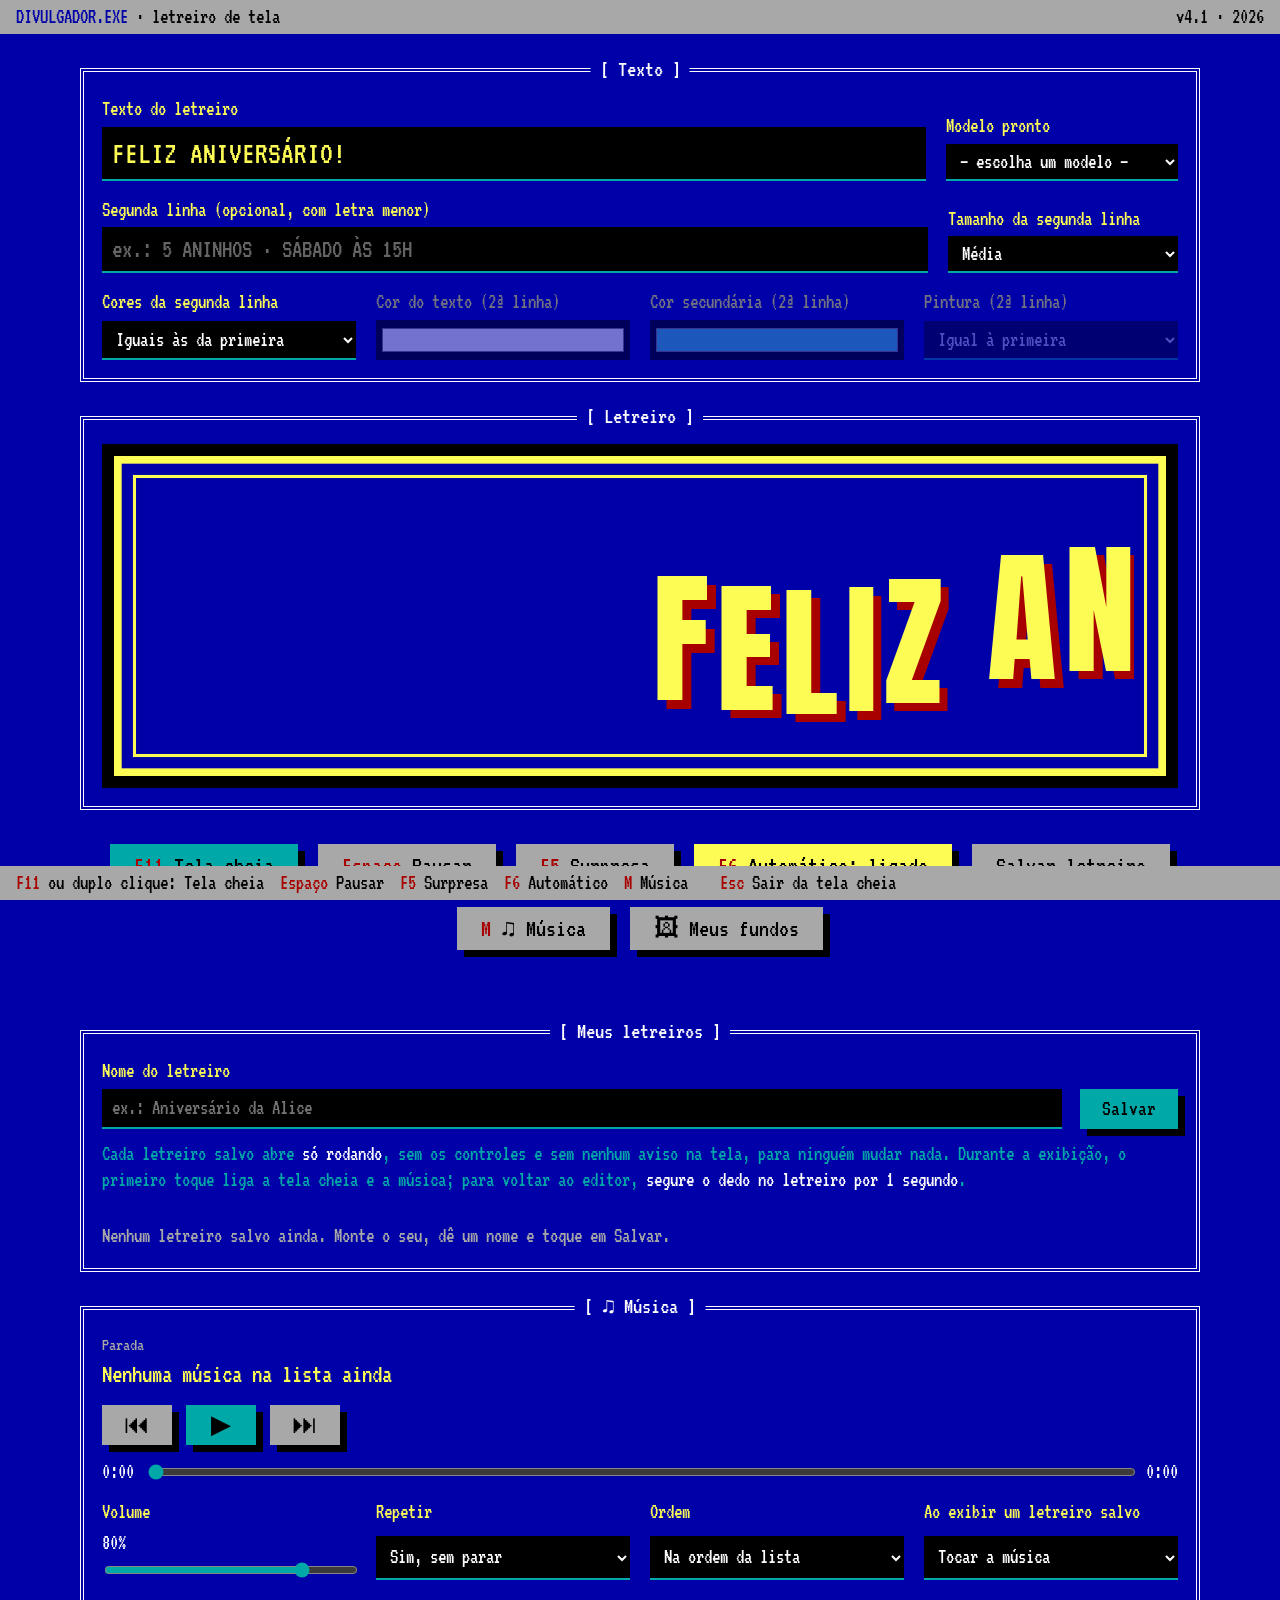
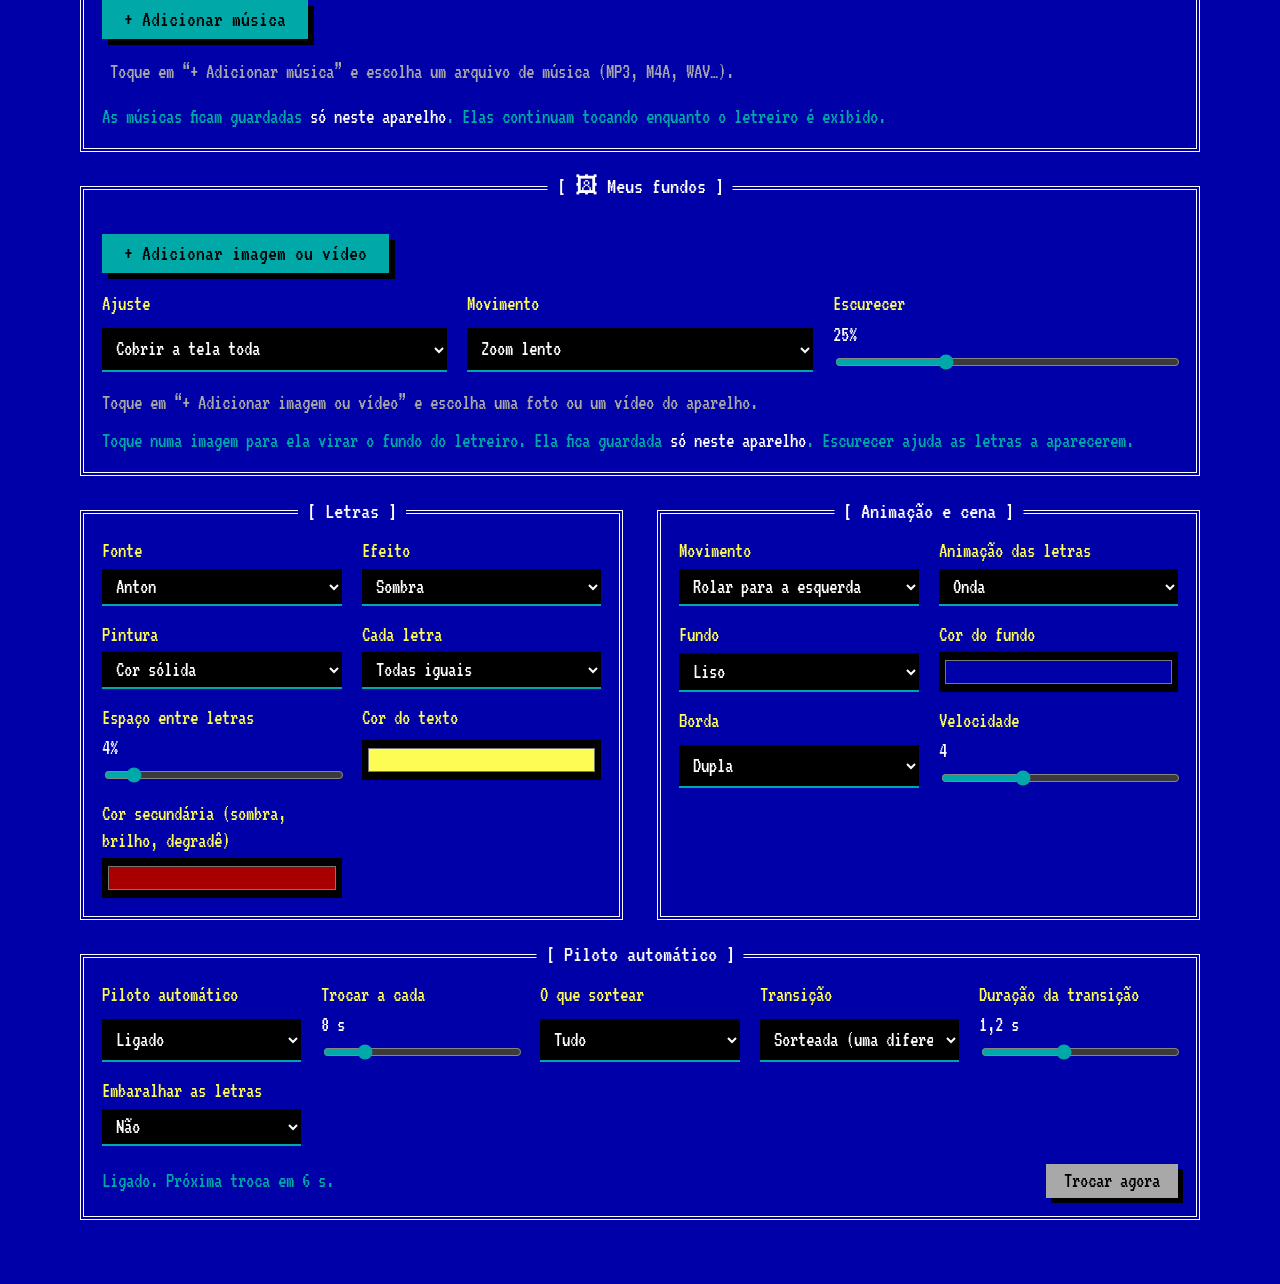
==== commit 226e81a2: "Exibição sem avisos por cima do letreiro - Tira o "Toque na tela para começar" e o "Toque para tela " ====
--- a/ver/index.html
+++ b/ver/index.html
@@ -157,13 +157,6 @@
   body.player { overflow: hidden; }
   body.player .titlebar, body.player .statusbar, body.player .hint,
   body.player main > :not(:has(.screen)) { display: none; }
-  .player-tip {
-    position: absolute; left: 50%; bottom: 7%; transform: translateX(-50%);
-    background: rgba(0, 0, 0, 0.65); color: var(--white);
-    padding: 6px 16px; font-size: 22px; white-space: nowrap;
-    pointer-events: none; transition: opacity .8s;
-  }
-  body:not(.player) .player-tip, .player-tip.gone { opacity: 0; }
   .player-exit {
     position: absolute; top: calc(12px + env(safe-area-inset-top, 0px)); left: 50%; transform: translateX(-50%);
     display: flex; flex-wrap: wrap; gap: 12px; align-items: center; justify-content: center;
@@ -378,7 +371,6 @@
     <div class="screen" id="screen">
       <canvas id="display" aria-label="Letreiro"></canvas>
       <span class="hint">Esc para sair da tela cheia</span>
-      <div class="player-tip" id="player-tip" aria-hidden="true"></div>
       <div class="player-exit" id="player-exit" hidden>
         <span>Sair da exibição?</span>
         <button class="primary" id="btn-sair" type="button">Voltar ao editor</button>
@@ -406,7 +398,8 @@
       </label>
       <button class="primary" type="submit">Salvar</button>
     </form>
-    <p class="note">Cada letreiro salvo abre <b>só rodando</b>, sem os controles, para ninguém mudar nada.</p>
+    <p class="note">Cada letreiro salvo abre <b>só rodando</b>, sem os controles e sem nenhum aviso na tela, para ninguém mudar nada.
+      Durante a exibição, o primeiro toque liga a tela cheia e a música; para voltar ao editor, <b>segure o dedo no letreiro por 1 segundo</b>.</p>
     <ul class="saved-list" id="lista-salvos"></ul>
   </section>
 
@@ -4341,17 +4334,6 @@
       : `Arquivo salvo em Downloads. É só abrir que ele já começa rodando.${offline || " Funciona sem internet."}`);
   }
 
-  function showPlayerTip() {
-    const tip = $("player-tip");
-    const waitsForTap = !player.canExit && bakedMusic;
-    tip.textContent = player.canExit ? "Toque para tela cheia · segure para sair"
-      : waitsForTap ? "Toque na tela para começar" : "Toque para tela cheia";
-    tip.classList.remove("gone");
-    clearTimeout(tip.timer);
-    // A file that carries music keeps the hint up until the first tap starts the sound.
-    if (!waitsForTap) tip.timer = setTimeout(() => tip.classList.add("gone"), 4000);
-  }
-
   function enterPlayer(values, canExit) {
     player = { canExit, editorValues: canExit ? snapshotValues() : null };
     // The viewer page ships without a title (see signLink); name the tab after the sign once it is open.
@@ -4364,7 +4346,8 @@
       document.body.classList.add("player");
       $("screen").classList.add("pseudo-full");
     });
-    showPlayerTip();
+    // No hint is drawn over the sign (the user wants it clean from the first frame): the first tap
+    // turns on fullscreen and the music, and holding a finger on it offers the way out.
     wakeCursor();
     keepAwake();
     if (canExit) musicOnShow();
@@ -4748,7 +4731,6 @@
     const events = ["pointerdown", "keydown", "touchstart"];
     const go = () => {
       for (const ev of events) window.removeEventListener(ev, go, true);
-      $("player-tip").classList.add("gone");
       if (audio.paused) audio.play().catch(() => {});
     };
     for (const ev of events) window.addEventListener(ev, go, true);
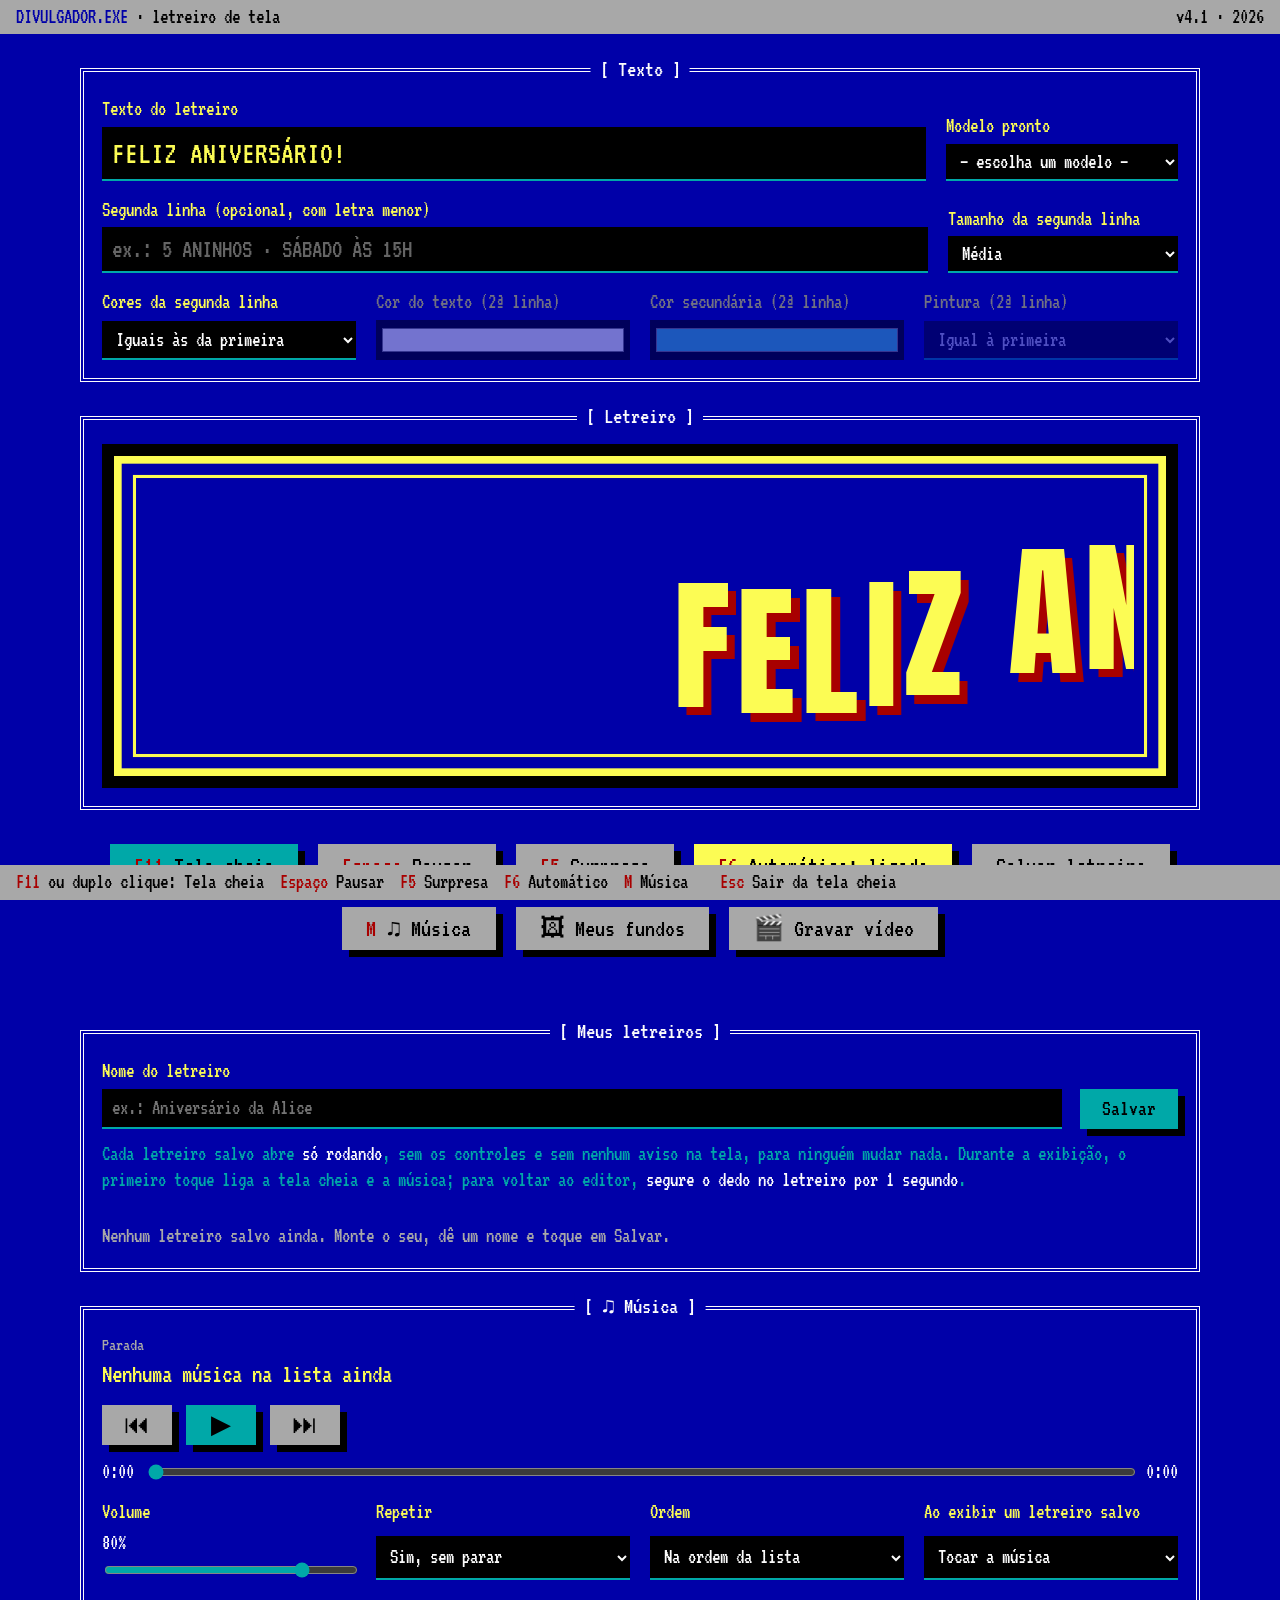
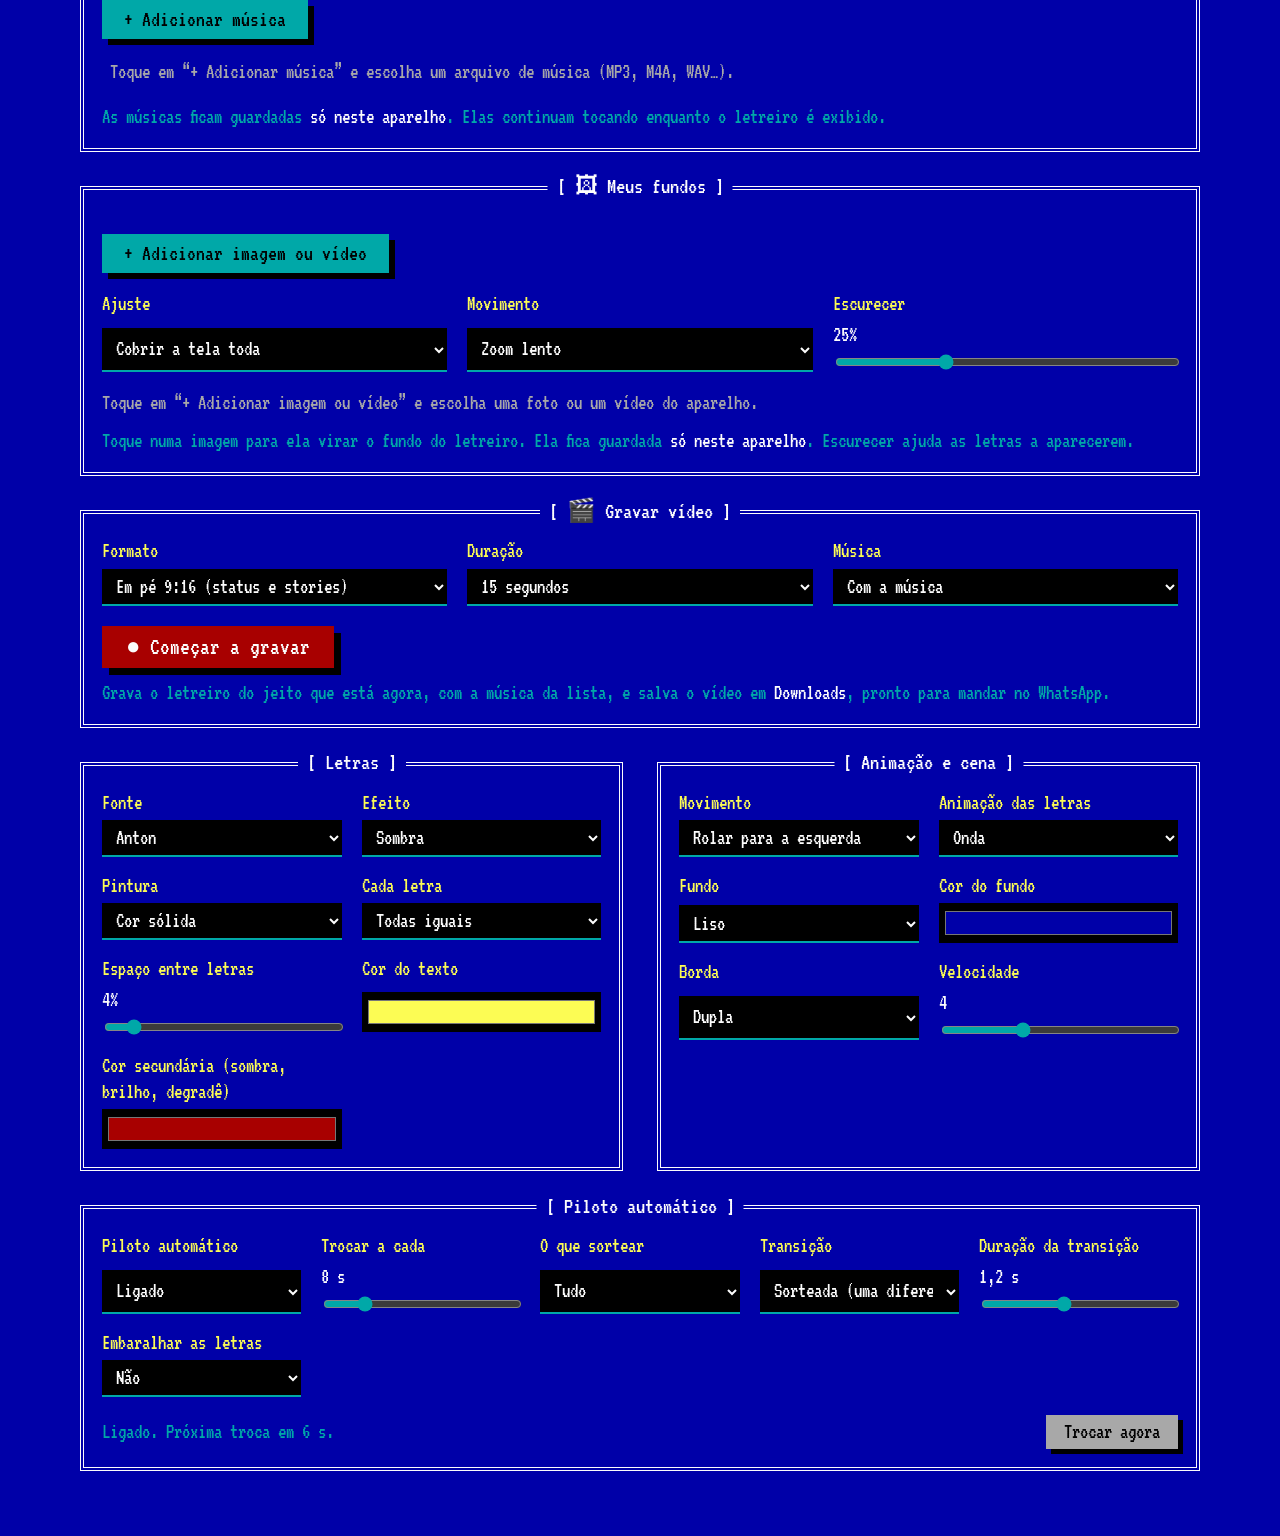
==== commit d60d3e83: "Gravar vídeo do letreiro com a música - Botão "🎬 Gravar vídeo": formato em pé 9:16, deitado 16:9 ou " ====
--- a/ver/index.html
+++ b/ver/index.html
@@ -244,6 +244,29 @@
   button.bg-del.danger { background: var(--red); color: var(--white); }
   .bg-grid .bg-empty { grid-column: 1 / -1; color: var(--grey); border: 0; }
   #btn-fundos.on { background: var(--yellow); }
+
+  /* Video recording: the sign alone, in the chosen shape; the bar above it is not recorded. */
+  .rec-start { display: flex; flex-wrap: wrap; gap: 16px; margin-top: 20px; }
+  .rec-start button { font-size: 24px; }
+  #rec-comecar { background: var(--red); color: var(--white); }
+  body.recording { overflow: hidden; background: var(--black); }
+  body.recording .titlebar, body.recording .statusbar, body.recording .hint,
+  body.recording main > :not(:has(.screen)) { display: none; }
+  .screen.recording-box { position: fixed; z-index: 50; padding: 0; margin: 0; }
+  .screen.recording-box canvas { width: 100%; height: 100%; }
+  .rec-bar {
+    position: fixed; top: 0; left: 0; right: 0; z-index: 60;
+    display: flex; flex-wrap: wrap; align-items: center; justify-content: center; gap: 8px 16px;
+    padding: 8px 16px calc(8px) 16px; padding-top: calc(8px + env(safe-area-inset-top, 0px));
+    background: var(--black); color: var(--white); font-size: 22px; min-height: 56px;
+  }
+  .rec-bar[hidden] { display: none; }
+  .rec-dot { color: #ff3b3b; animation: rec-blink 1s steps(2, start) infinite; }
+  @keyframes rec-blink { to { visibility: hidden; } }
+  @media (prefers-reduced-motion: reduce) { .rec-dot { animation: none; } }
+  .rec-progress { width: min(200px, 30vw); height: 10px; background: #333; display: inline-block; }
+  .rec-progress span { display: block; height: 100%; width: 0; background: #ff3b3b; }
+  .rec-bar button { font-size: 20px; padding: 3px 14px; box-shadow: 4px 4px 0 #222; }
   #btn-musica.on { background: var(--yellow); }
 
   .actions { display: flex; flex-wrap: wrap; gap: 20px; justify-content: center; }
@@ -387,6 +410,7 @@
     <button id="btn-salvar" type="button">Salvar letreiro</button>
     <button id="btn-musica" type="button"><kbd>M</kbd> ♫ Música</button>
     <button id="btn-fundos" type="button">🖼 Meus fundos</button>
+    <button id="btn-video" type="button">🎬 Gravar vídeo</button>
   </div>
   <p class="toast" id="toast" role="status"></p>
 
@@ -483,6 +507,37 @@
     </div>
     <ul class="bg-grid" id="bg-lista"></ul>
     <p class="note">Toque numa imagem para ela virar o fundo do letreiro. Ela fica guardada <b>só neste aparelho</b>. Escurecer ajuda as letras a aparecerem.</p>
+  </section>
+
+  <section class="win" id="video-win">
+    <h2>[ 🎬 Gravar vídeo ]</h2>
+    <div class="fields">
+      <label>Formato
+        <select id="rec-formato">
+          <option value="retrato">Em pé 9:16 (status e stories)</option>
+          <option value="paisagem">Deitado 16:9 (TV e YouTube)</option>
+          <option value="quadrado">Quadrado 1:1 (feed)</option>
+        </select>
+      </label>
+      <label>Duração
+        <select id="rec-duracao">
+          <option value="10">10 segundos</option>
+          <option value="15" selected>15 segundos</option>
+          <option value="30">30 segundos</option>
+          <option value="60">1 minuto</option>
+        </select>
+      </label>
+      <label>Música
+        <select id="rec-musica">
+          <option value="sim">Com a música</option>
+          <option value="nao">Sem música</option>
+        </select>
+      </label>
+    </div>
+    <div class="rec-start">
+      <button class="primary" id="rec-comecar" type="button">● Começar a gravar</button>
+    </div>
+    <p class="note" id="rec-nota">Grava o letreiro do jeito que está agora, com a música da lista, e salva o vídeo em <b>Downloads</b>, pronto para mandar no WhatsApp.</p>
   </section>
 
   <div class="cols">
@@ -812,6 +867,14 @@
     </div>
   </section>
 </main>
+
+<div class="rec-bar" id="rec-bar" hidden>
+  <span class="rec-dot" aria-hidden="true">●</span>
+  <span>Gravando <span id="rec-tempo">0:00</span> de <span id="rec-total">0:15</span></span>
+  <span class="rec-progress"><span id="rec-progresso"></span></span>
+  <button class="primary" id="rec-parar" type="button">Parar e salvar</button>
+  <button id="rec-cancelar" type="button">Cancelar</button>
+</div>
 
 <footer class="statusbar">
   <span><kbd>F11</kbd> ou duplo clique: Tela cheia</span>
@@ -1116,6 +1179,8 @@
   } catch (e) {}
   // While a saved sign is showing ({ canExit, editorValues }), the editor's own settings are left alone.
   let player = null;
+  // While a video is being recorded: { pxW, pxH, ... } — the canvas is drawn at exactly that size.
+  let recording = null;
   function save() {
     if (player) return;
     try {
@@ -3856,8 +3921,10 @@
   function relayout() {
     st = readState();
     const r = cv.getBoundingClientRect();
-    const dpr = window.devicePixelRatio || 1;
-    const W = Math.max(1, r.width), H = Math.max(1, r.height);
+    const W = Math.max(1, r.width);
+    // Recording draws at the video's own pixel size (exactly, e.g. 720×1280), whatever the size on screen.
+    const dpr = recording ? recording.pxW / W : window.devicePixelRatio || 1;
+    const H = recording ? recording.pxH / dpr : Math.max(1, r.height);
     if (cv.width !== Math.round(W * dpr) || cv.height !== Math.round(H * dpr)) {
       cv.width = Math.round(W * dpr);
       cv.height = Math.round(H * dpr);
@@ -5035,6 +5102,159 @@
     }).catch(() => { $("bg-info").textContent = "Este navegador não deixa guardar fundos."; });
   }
 
+  // ---------- record a video ----------
+  // Records the sign's canvas (and the music, mixed in through Web Audio) with MediaRecorder.
+  const REC_SIZES = { retrato: [720, 1280], paisagem: [1280, 720], quadrado: [960, 960] };
+  const canRecord = canShare && typeof MediaRecorder !== "undefined" && !!cv.captureStream;
+  let audioCtx = null, audioRecDest = null;
+
+  // MP4 first (what WhatsApp accepts); WebM where the browser can only make that.
+  function pickVideoType() {
+    const types = ["video/mp4;codecs=avc1.42E01E,mp4a.40.2", "video/mp4;codecs=avc1,mp4a", "video/mp4",
+      "video/webm;codecs=vp9,opus", "video/webm;codecs=vp8,opus", "video/webm"];
+    return types.find((t) => MediaRecorder.isTypeSupported(t)) || "";
+  }
+
+  // The music is routed through Web Audio once, so it can be heard and recorded at the same time.
+  function musicTrackForRecording() {
+    try {
+      if (!audioCtx) {
+        audioCtx = new (window.AudioContext || window.webkitAudioContext)();
+        const src = audioCtx.createMediaElementSource(audio);
+        audioRecDest = audioCtx.createMediaStreamDestination();
+        src.connect(audioCtx.destination);
+        src.connect(audioRecDest);
+      }
+      audioCtx.resume().catch(() => {});
+      return audioRecDest.stream.getAudioTracks()[0] || null;
+    } catch (e) { return null; }
+  }
+
+  // Places the sign on screen in the video's shape, as large as fits under the recording bar.
+  function placeRecordingBox() {
+    if (!recording) return;
+    const bar = $("rec-bar").offsetHeight || 56;
+    const availW = innerWidth - 16, availH = innerHeight - bar - 16;
+    const fit = Math.min(availW / recording.pxW, availH / recording.pxH);
+    const w = Math.floor(recording.pxW * fit), h = Math.floor(recording.pxH * fit);
+    Object.assign($("screen").style, {
+      width: w + "px", height: h + "px",
+      left: Math.round((innerWidth - w) / 2) + "px",
+      top: Math.round(bar + (availH + 16 - h) / 2) + "px",
+    });
+  }
+
+  function startRecording() {
+    if (recording || !canRecord) return;
+    const [pxW, pxH] = REC_SIZES[$("rec-formato").value] || REC_SIZES.retrato;
+    const seconds = +$("rec-duracao").value || 15;
+    const withMusic = $("rec-musica").value === "sim" && tracks.length > 0;
+    const type = pickVideoType();
+
+    recording = { pxW, pxH, seconds, withMusic, type, chunks: [], cancelled: false,
+      music: { wasPlaying: !audio.paused, time: audio.currentTime } };
+    setPaused(false);
+    document.body.classList.add("recording");
+    $("screen").classList.add("recording-box");
+    $("rec-bar").hidden = false;
+    $("rec-total").textContent = fmtTime(seconds);
+    $("rec-tempo").textContent = "0:00";
+    $("rec-progresso").style.width = "0";
+    window.scrollTo(0, 0);
+    placeRecordingBox();
+    pos = 0; clock = 0; autoTimer = 0; // the sign starts from its beginning
+    relayout();
+    keepAwake();
+
+    const stream = cv.captureStream(30);
+    if (withMusic) {
+      const track = musicTrackForRecording();
+      if (track) stream.addTrack(track);
+      const t = trackById(currentId) || sortedTracks()[0];
+      if (t && t.id !== currentId) loadTrack(t);
+      audio.currentTime = 0;
+      audio.play().catch(() => {});
+    } else if (!audio.paused) audio.pause();
+
+    let rec;
+    try {
+      // ~3.5 Mbit/s: sharp 720p text, and about 26 MB for a whole minute (light enough for WhatsApp).
+      rec = new MediaRecorder(stream, { mimeType: type || undefined, videoBitsPerSecond: 3_500_000, audioBitsPerSecond: 128_000 });
+    } catch (e) {
+      finishRecording(null);
+      toast("Este navegador não conseguiu começar a gravação.");
+      return;
+    }
+    recording.rec = rec;
+    rec.ondataavailable = (e) => { if (e.data && e.data.size) recording.chunks.push(e.data); };
+    rec.onstop = () => {
+      const r = recording;
+      const blob = r && !r.cancelled && r.chunks.length ? new Blob(r.chunks, { type: (r.type || "video/webm").split(";")[0] }) : null;
+      finishRecording(blob);
+    };
+    rec.start(1000);
+    recording.startedAt = performance.now();
+    recording.timer = setInterval(() => {
+      const elapsed = (performance.now() - recording.startedAt) / 1000;
+      $("rec-tempo").textContent = fmtTime(Math.min(elapsed, seconds));
+      $("rec-progresso").style.width = Math.min(100, (elapsed / seconds) * 100) + "%";
+      if (elapsed >= seconds) stopRecording(false);
+    }, 200);
+  }
+
+  function stopRecording(cancel) {
+    if (!recording || recording.stopping) return;
+    recording.stopping = true;
+    recording.cancelled = cancel;
+    clearInterval(recording.timer);
+    if (recording.rec && recording.rec.state !== "inactive") recording.rec.stop();
+    else finishRecording(null);
+  }
+
+  function finishRecording(blob) {
+    const r = recording;
+    recording = null;
+    if (r) clearInterval(r.timer);
+    document.body.classList.remove("recording");
+    const scr = $("screen");
+    scr.classList.remove("recording-box");
+    for (const k of ["width", "height", "left", "top"]) scr.style[k] = "";
+    $("rec-bar").hidden = true;
+    // Put the music back the way it was.
+    if (r && r.withMusic) {
+      if (r.music.wasPlaying) audio.play().catch(() => {});
+      else { audio.pause(); audio.currentTime = r.music.time || 0; }
+    }
+    relayout();
+    if (!r || r.cancelled) { if (r) toast("Gravação cancelada."); return; }
+    if (!blob) { toast("Não foi possível gravar o vídeo neste aparelho."); return; }
+    const ext = blob.type.includes("mp4") ? "mp4" : "webm";
+    const name = ($("texto").value.trim() || "Letreiro").replace(/[\\/:*?"<>|]+/g, "").slice(0, 50);
+    const a = document.createElement("a");
+    a.href = URL.createObjectURL(blob);
+    a.download = `Vídeo - ${name}.${ext}`;
+    document.body.appendChild(a);
+    a.click();
+    a.remove();
+    setTimeout(() => URL.revokeObjectURL(a.href), 20000);
+    const mb = (blob.size / 1024 / 1024).toLocaleString("pt-BR", { maximumFractionDigits: 1 });
+    toast(ext === "mp4"
+      ? `Vídeo salvo em Downloads (${mb} MB), pronto para o WhatsApp.`
+      : `Vídeo salvo em Downloads (${mb} MB) no formato WEBM. Se o WhatsApp não aceitar, grave pelo Chrome atualizado, que salva em MP4.`);
+  }
+
+  if (!canRecord) {
+    $("btn-video").hidden = true;
+    $("video-win").hidden = true;
+  } else if (!pickVideoType().includes("mp4")) {
+    $("rec-nota").textContent = "Este navegador grava em WEBM, que o WhatsApp pode não aceitar. No Chrome atualizado o vídeo sai em MP4.";
+  }
+  $("btn-video").addEventListener("click", () => $("video-win").scrollIntoView({ behavior: "smooth", block: "center" }));
+  $("rec-comecar").addEventListener("click", startRecording);
+  $("rec-parar").addEventListener("click", () => stopRecording(false));
+  $("rec-cancelar").addEventListener("click", () => stopRecording(true));
+  window.addEventListener("resize", placeRecordingBox);
+
   $("modelo").addEventListener("change", () => {
     const p = PRESETS[$("modelo").value];
     if (!p) return;
@@ -5081,6 +5301,12 @@
   document.addEventListener("visibilitychange", keepAwake);
   window.addEventListener("pointerdown", keepAwake);
   window.addEventListener("keydown", (e) => {
+    // While recording, only Esc (cancel) does anything, so nothing changes on camera.
+    if (recording) {
+      if (e.key === "Escape") stopRecording(true);
+      else if (!e.target.closest || !e.target.closest("button")) e.preventDefault();
+      return;
+    }
     // The player only answers to fullscreen and, when allowed, the way out.
     if (player) {
       if (e.key === "F11" && !fullscreenBlocked) { e.preventDefault(); toggleFullscreen(); }
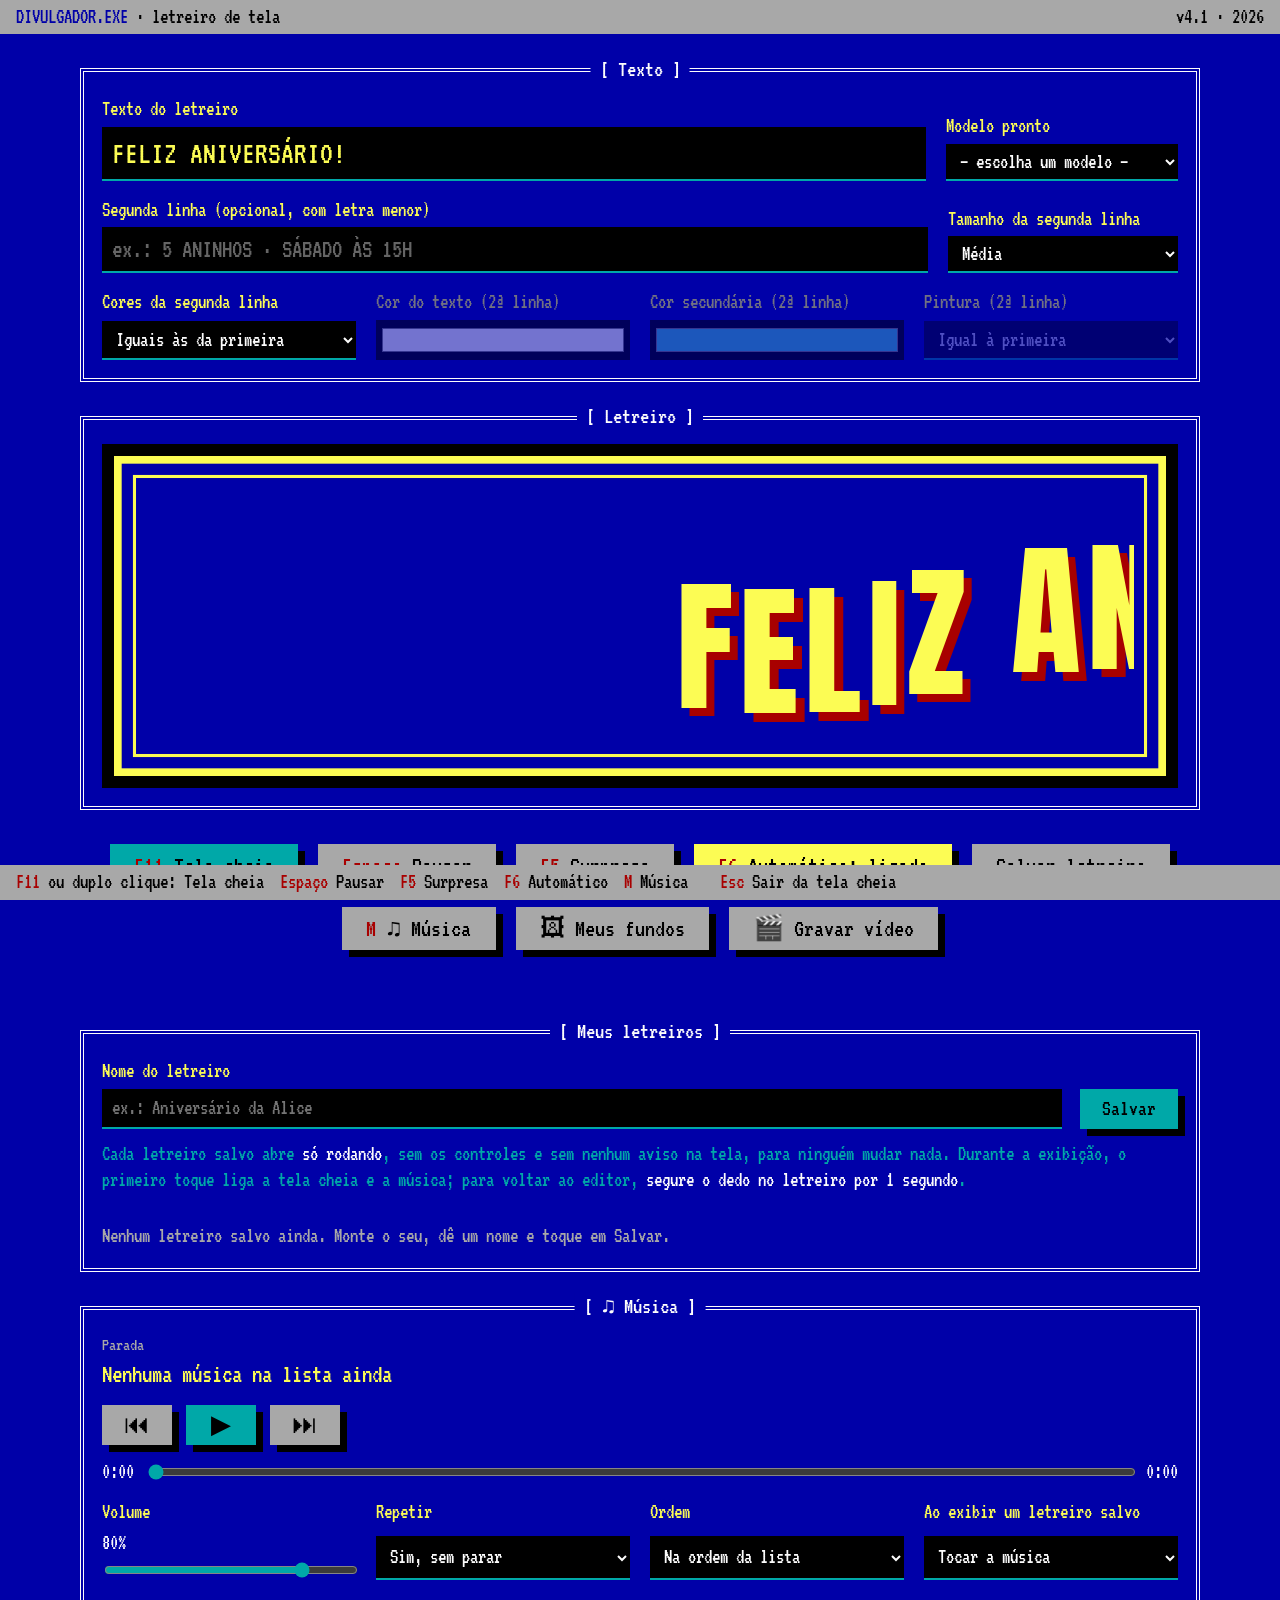
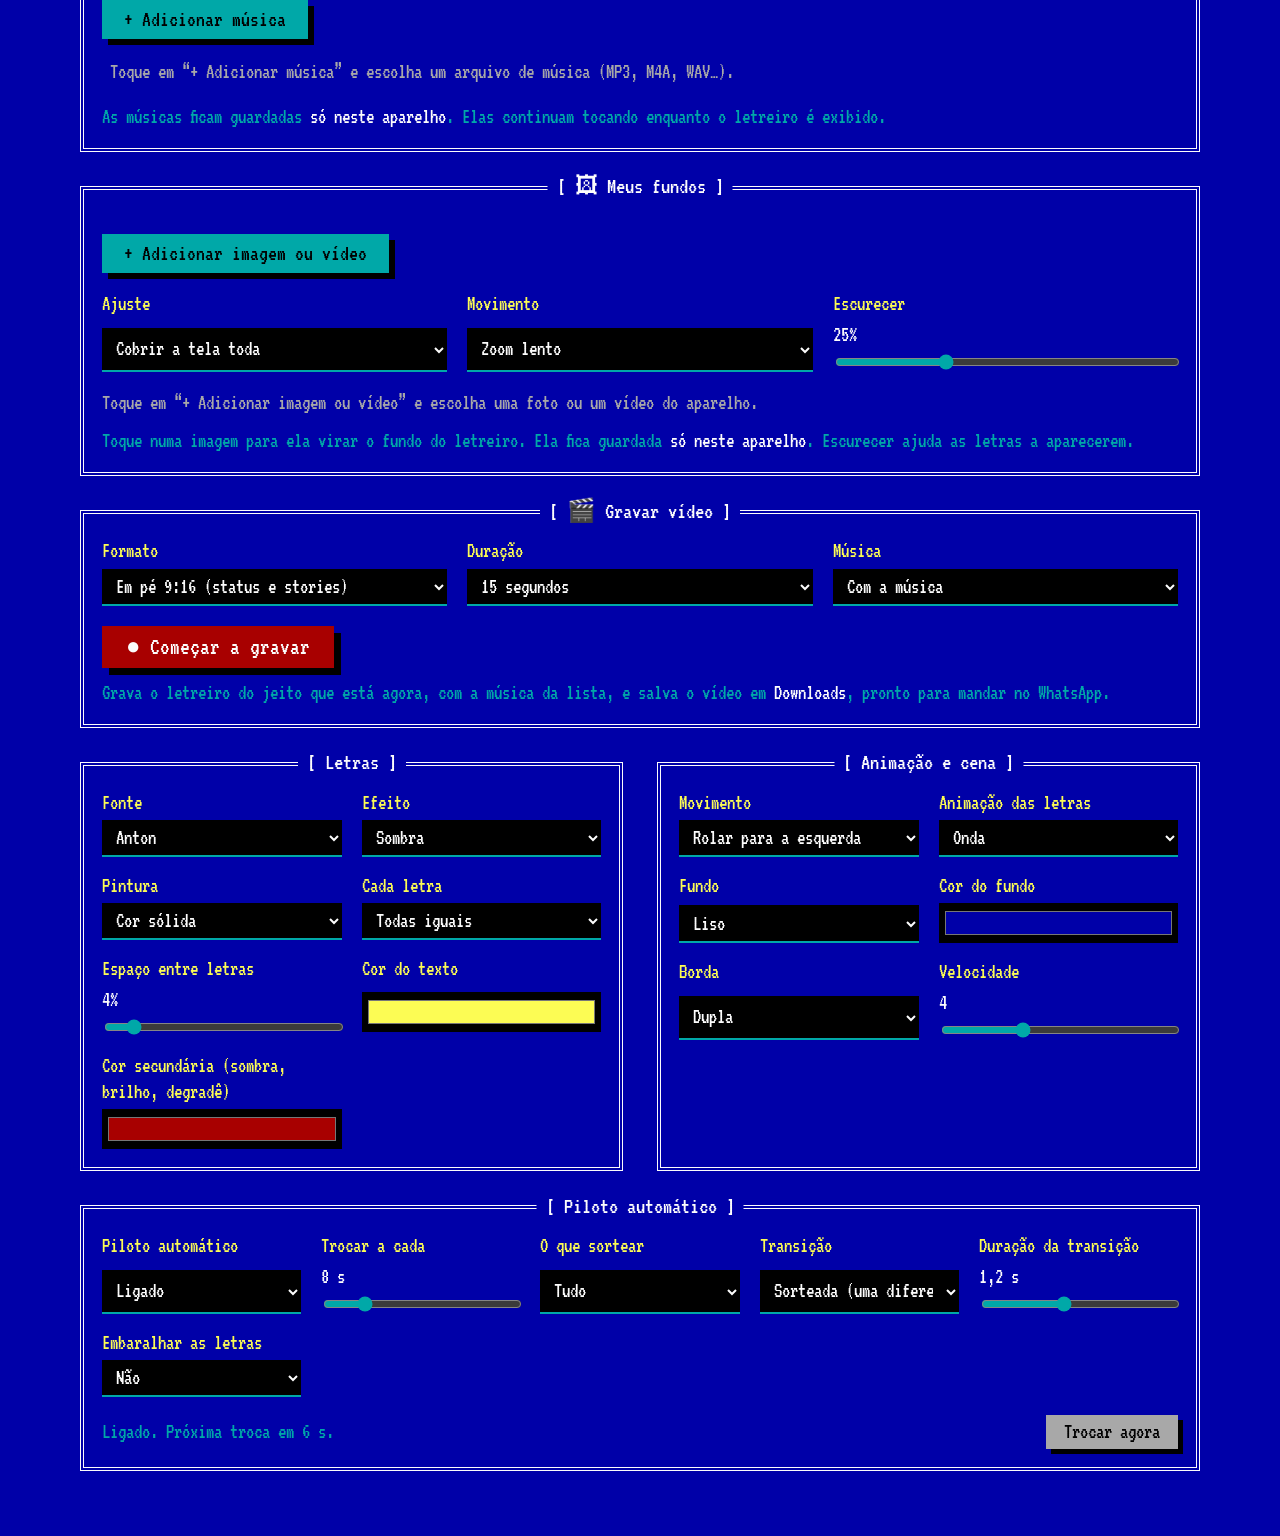
==== commit 6912731c: "Crédito "Desenvolvido por Soluções da Internet" na barra de status do editor Fica só no editor: sai " ====
--- a/ver/index.html
+++ b/ver/index.html
@@ -57,6 +57,8 @@
     padding-bottom: calc(4px + env(safe-area-inset-bottom, 0px));
   }
   .statusbar kbd { font: inherit; color: var(--red); }
+  .statusbar .credito { margin-left: auto; }
+  .statusbar .credito a { color: var(--blue); }
 
   main {
     width: 100%;
@@ -890,10 +892,13 @@
 (() => {
   // The page as it was delivered, before this script changes anything: the base for saved-sign files.
   // The app's big block of embedded fonts is left out; each file gets only the fonts it uses.
+  // The developer credit is left out too: what guests receive carries only the user's sign.
   const SOURCE_HTML = (() => {
     const root = document.documentElement.cloneNode(true);
     const fonts = root.querySelector("#divulgador-fonts");
     if (fonts) fonts.remove();
+    const credito = root.querySelector(".statusbar .credito");
+    if (credito) credito.remove();
     return "<!doctype html>\n" + root.outerHTML;
   })();
 
